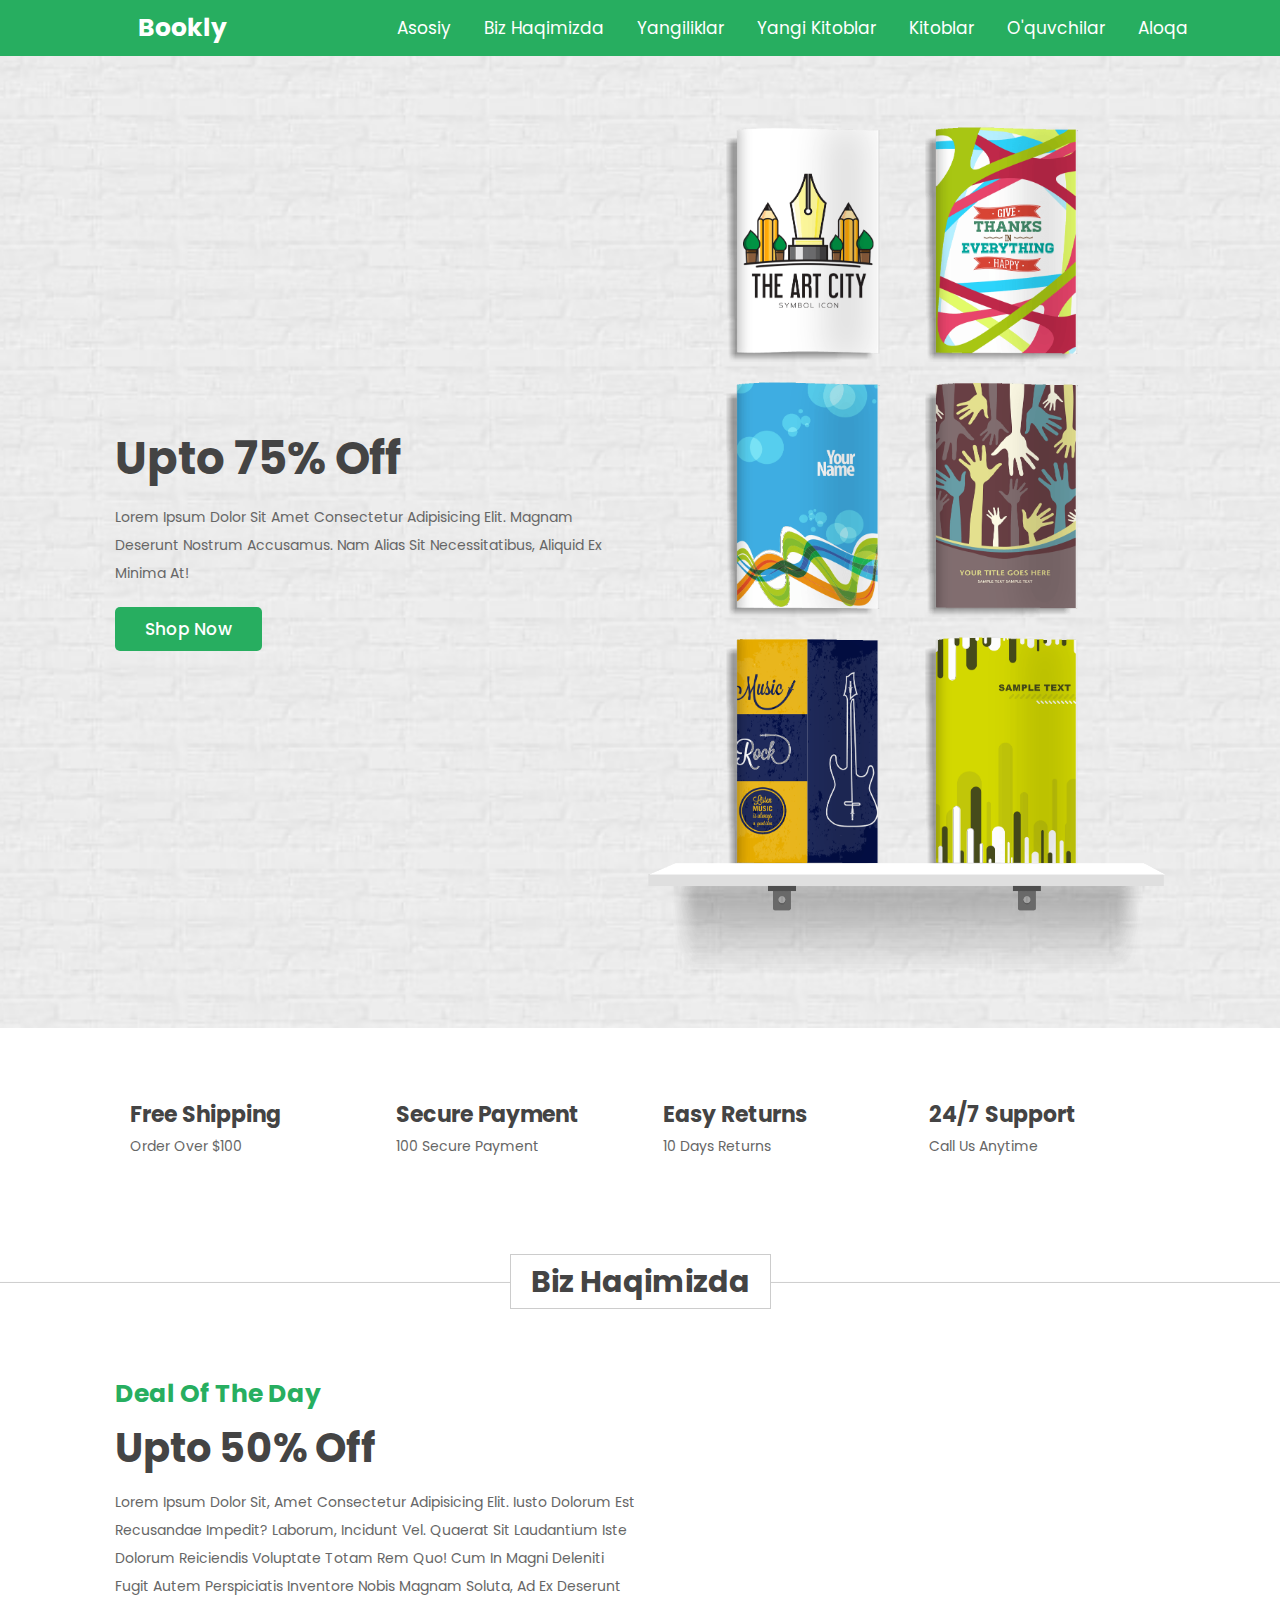
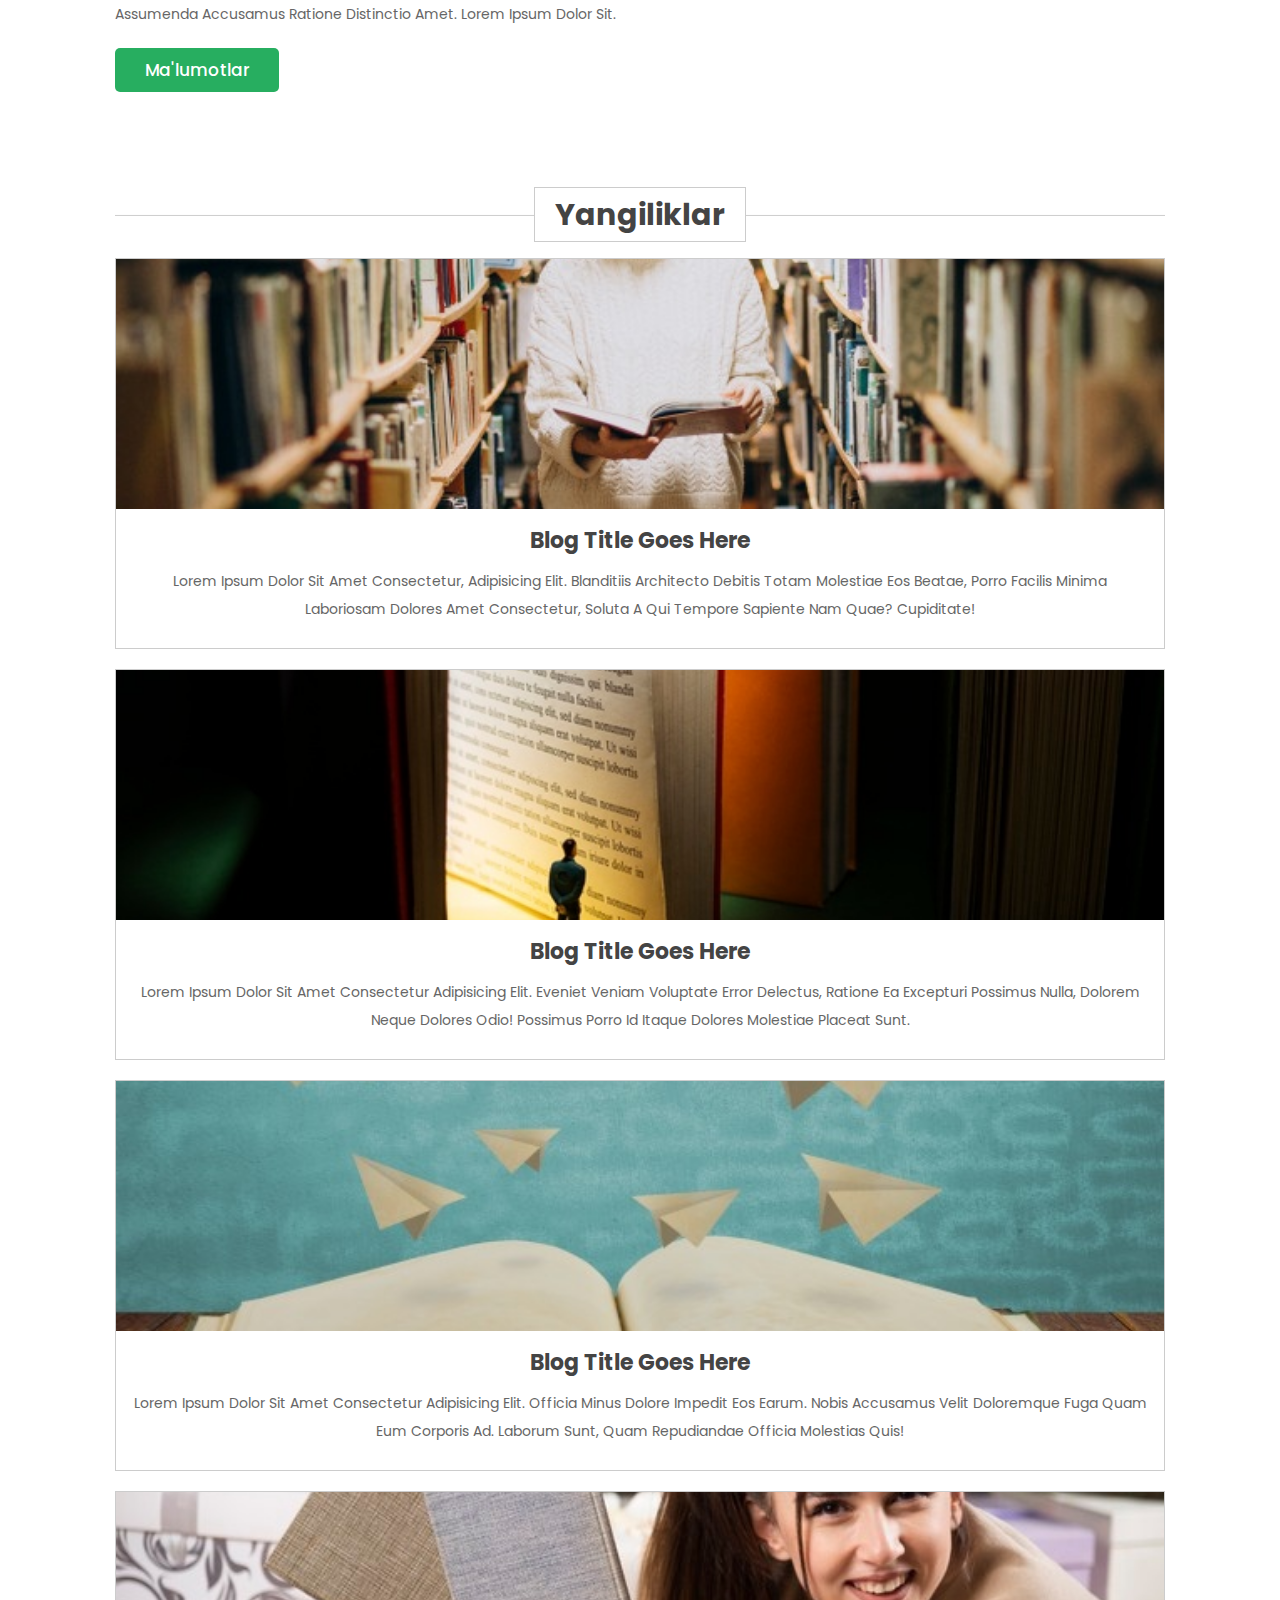
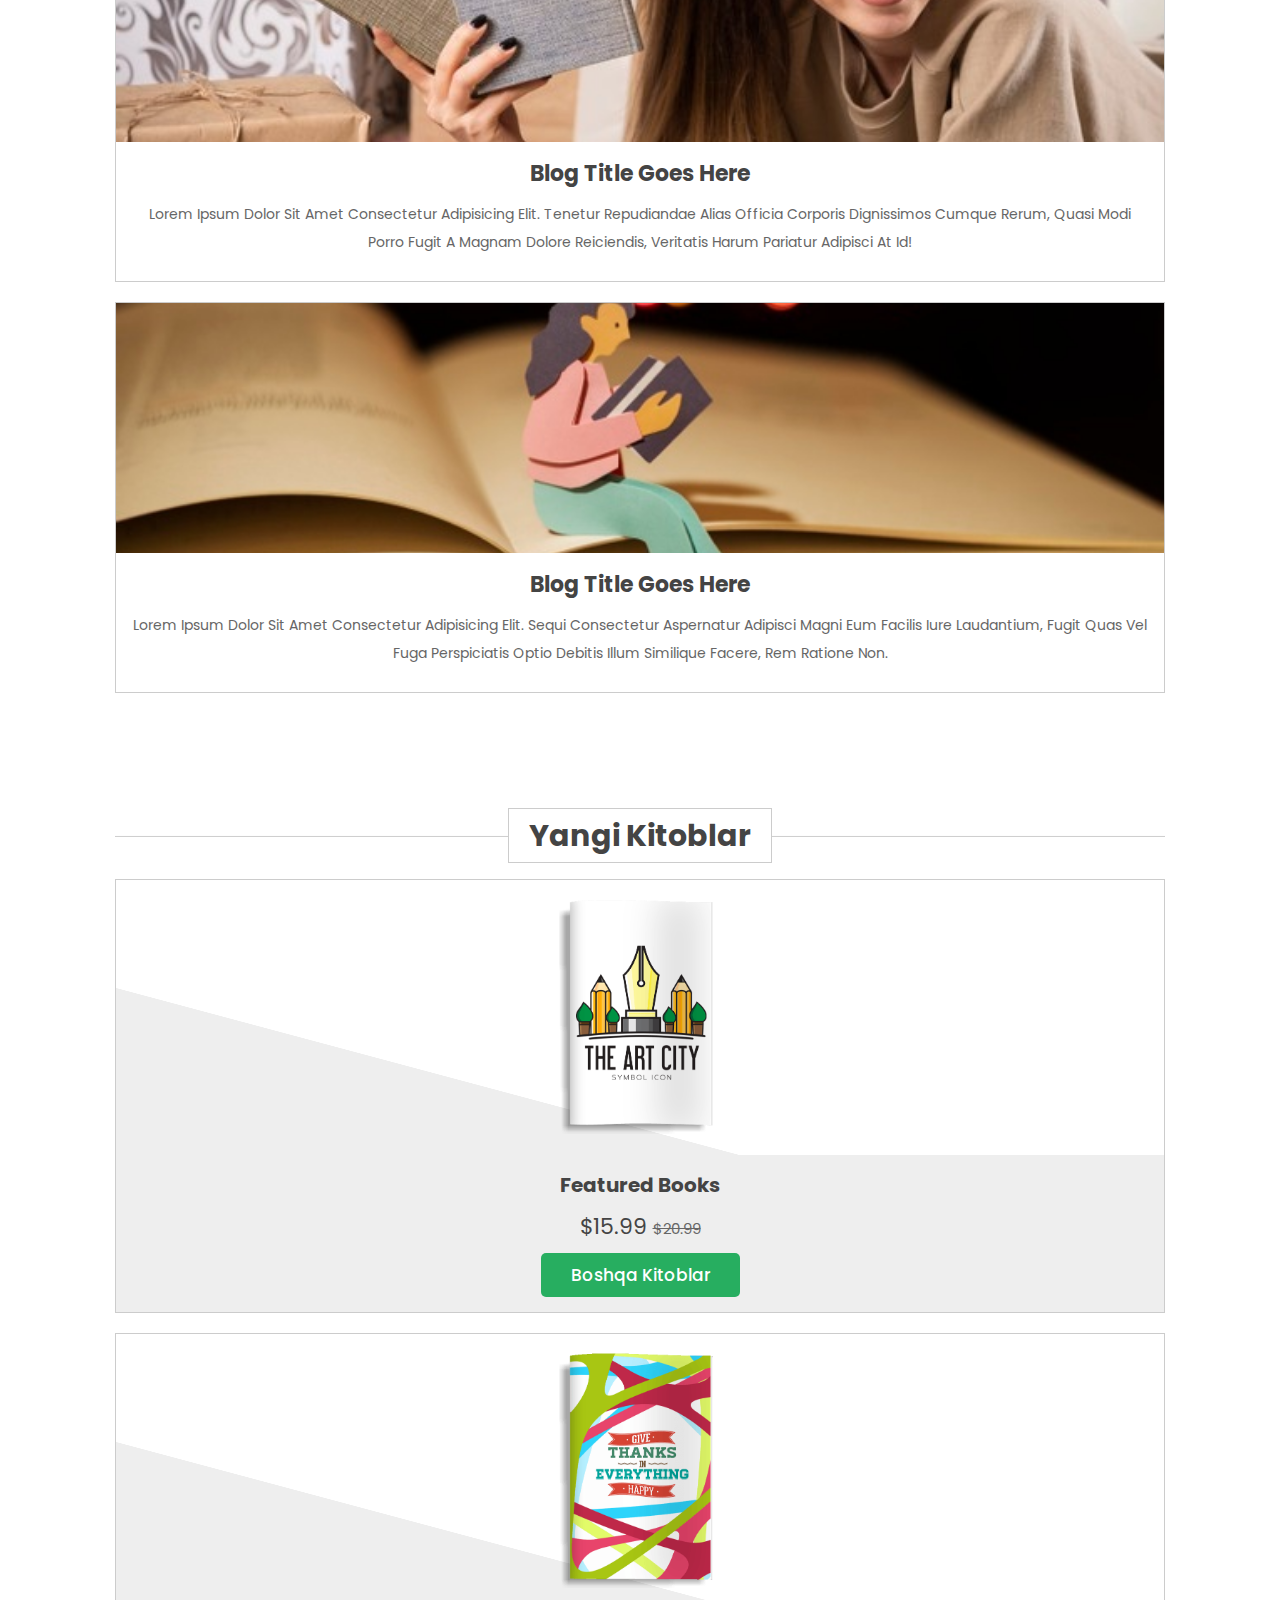
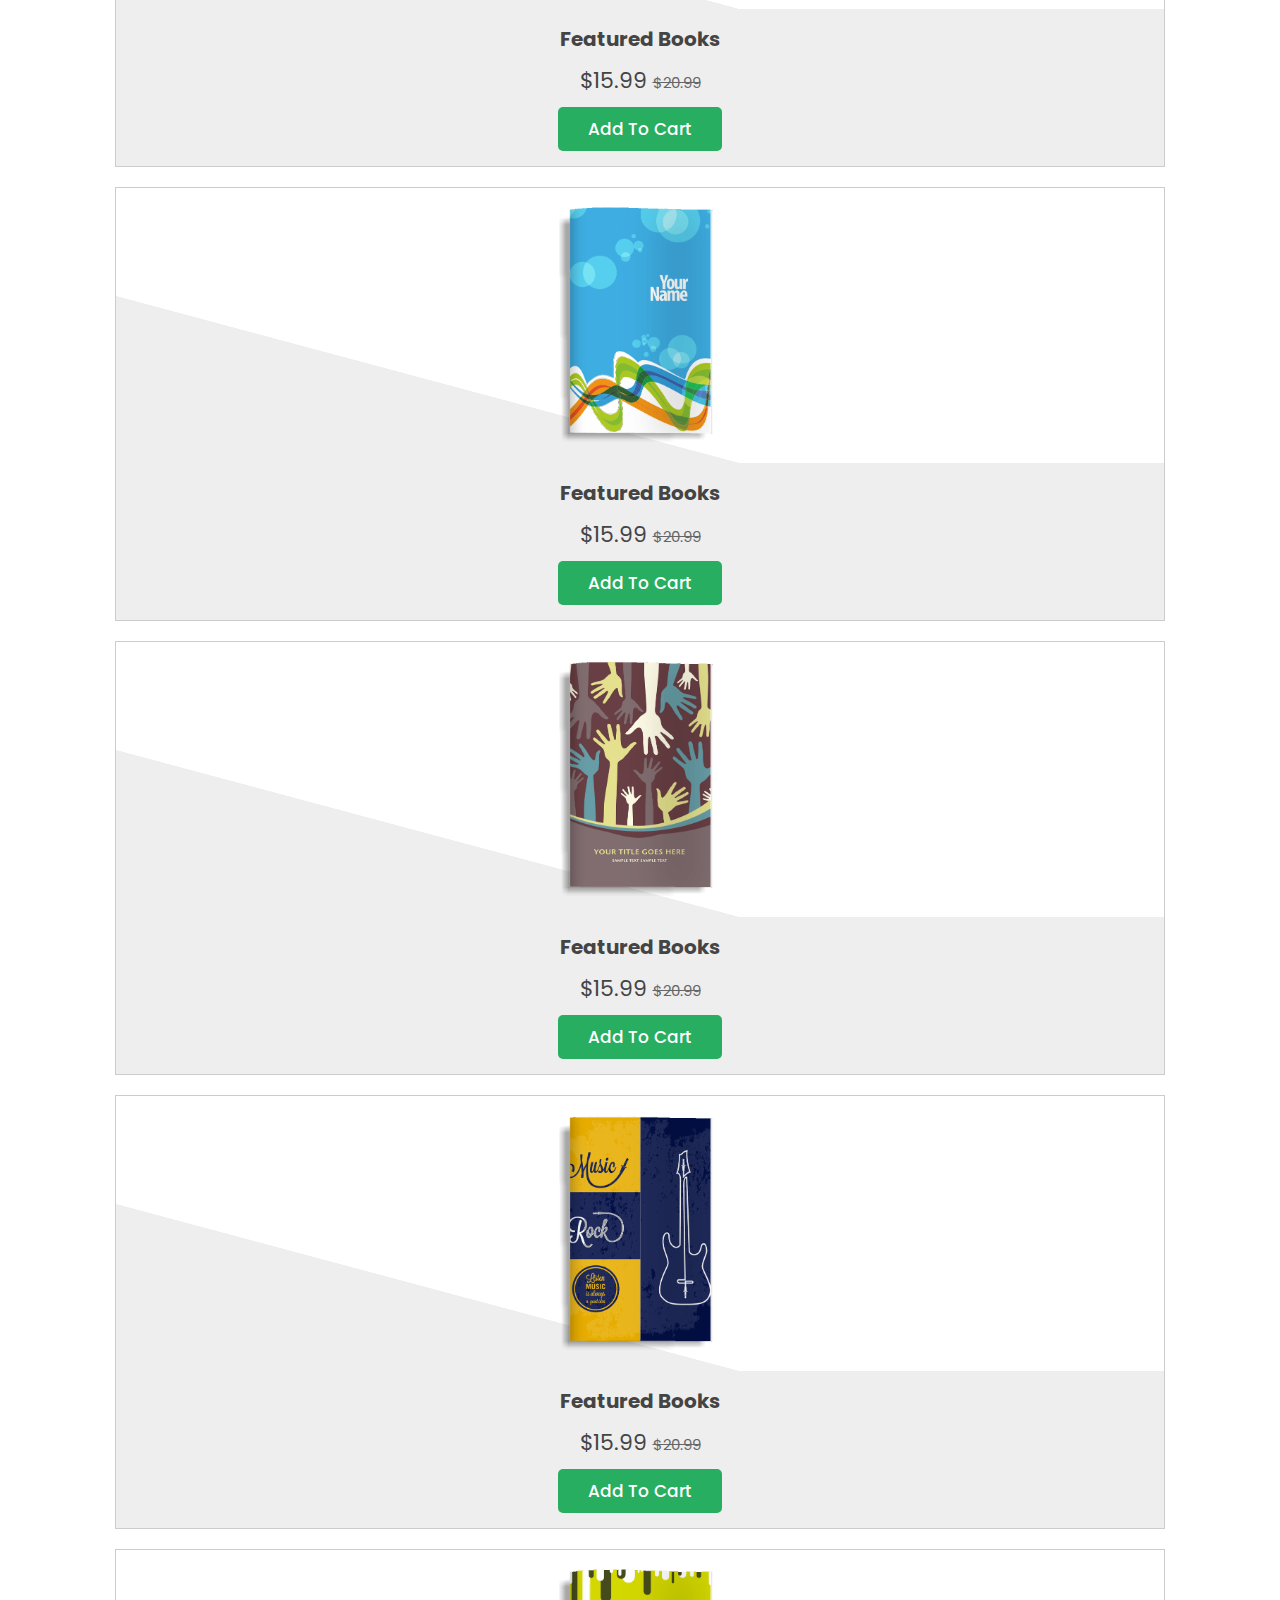
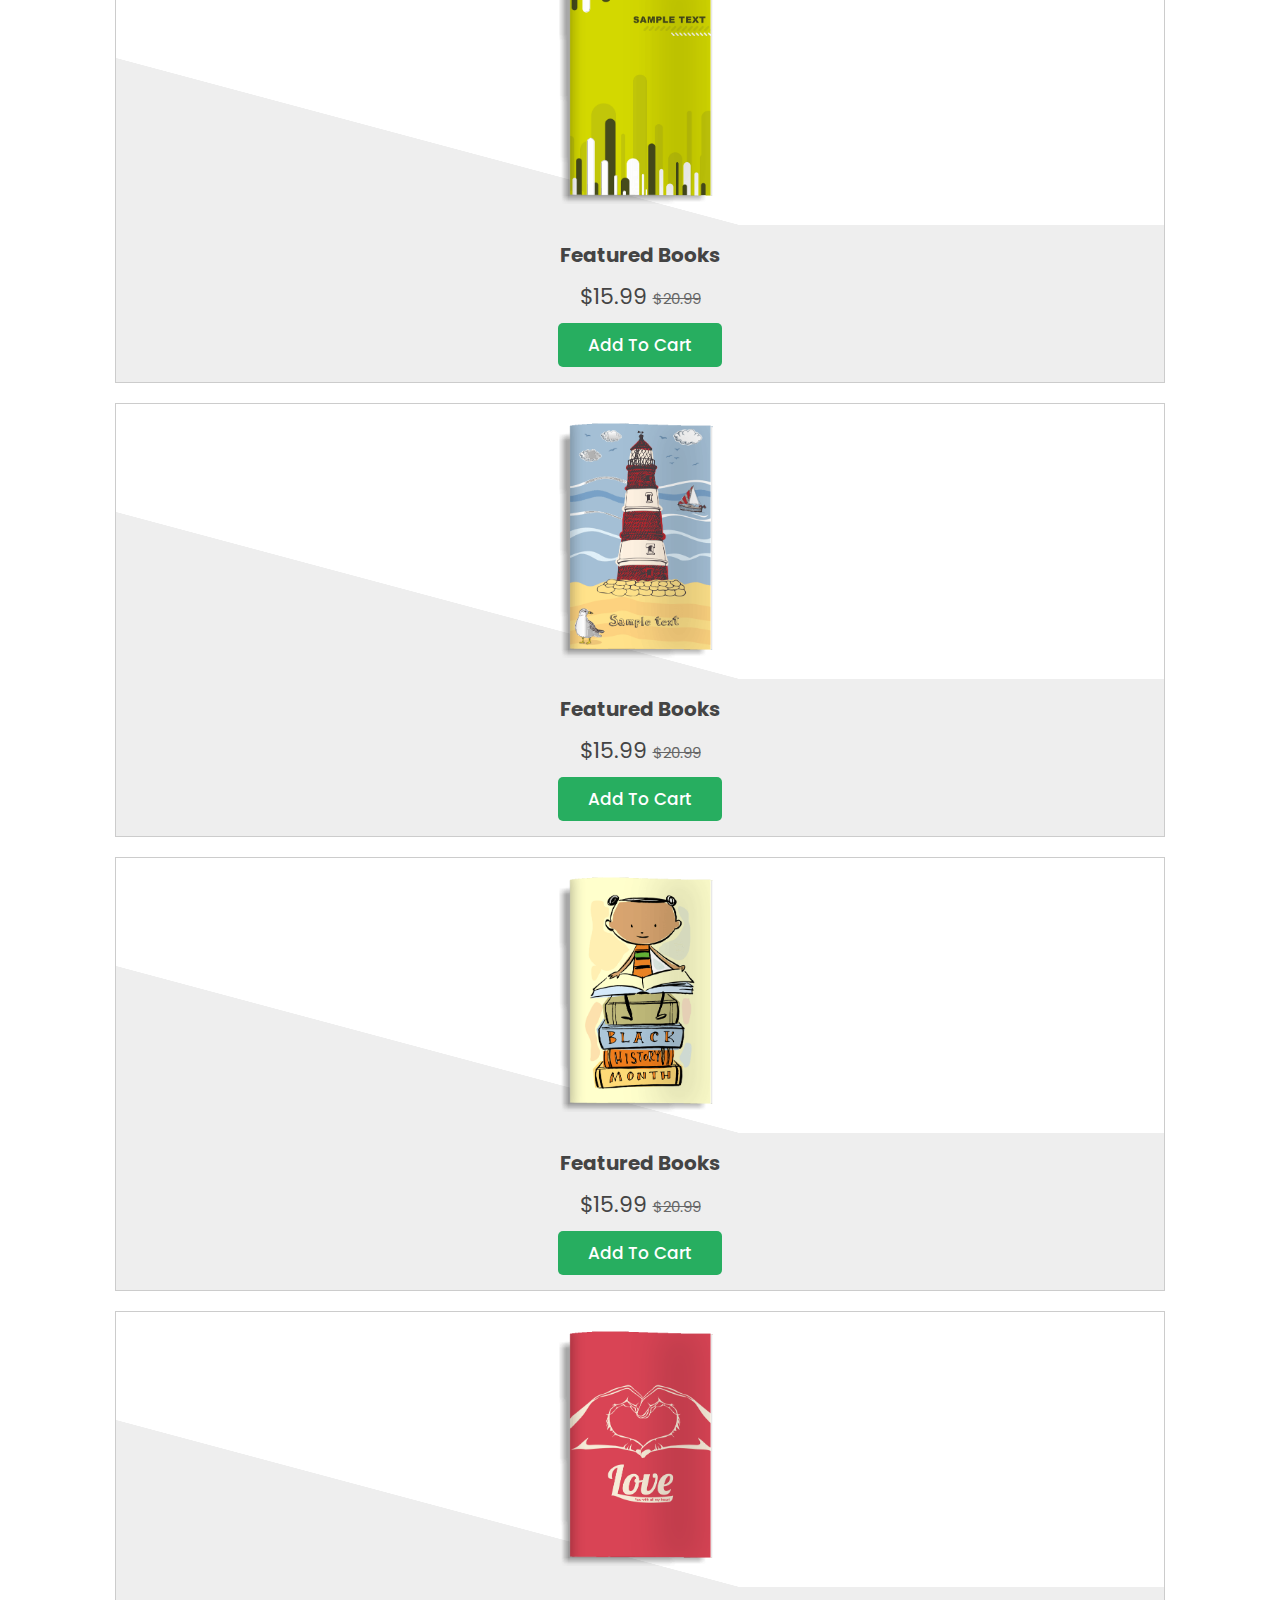
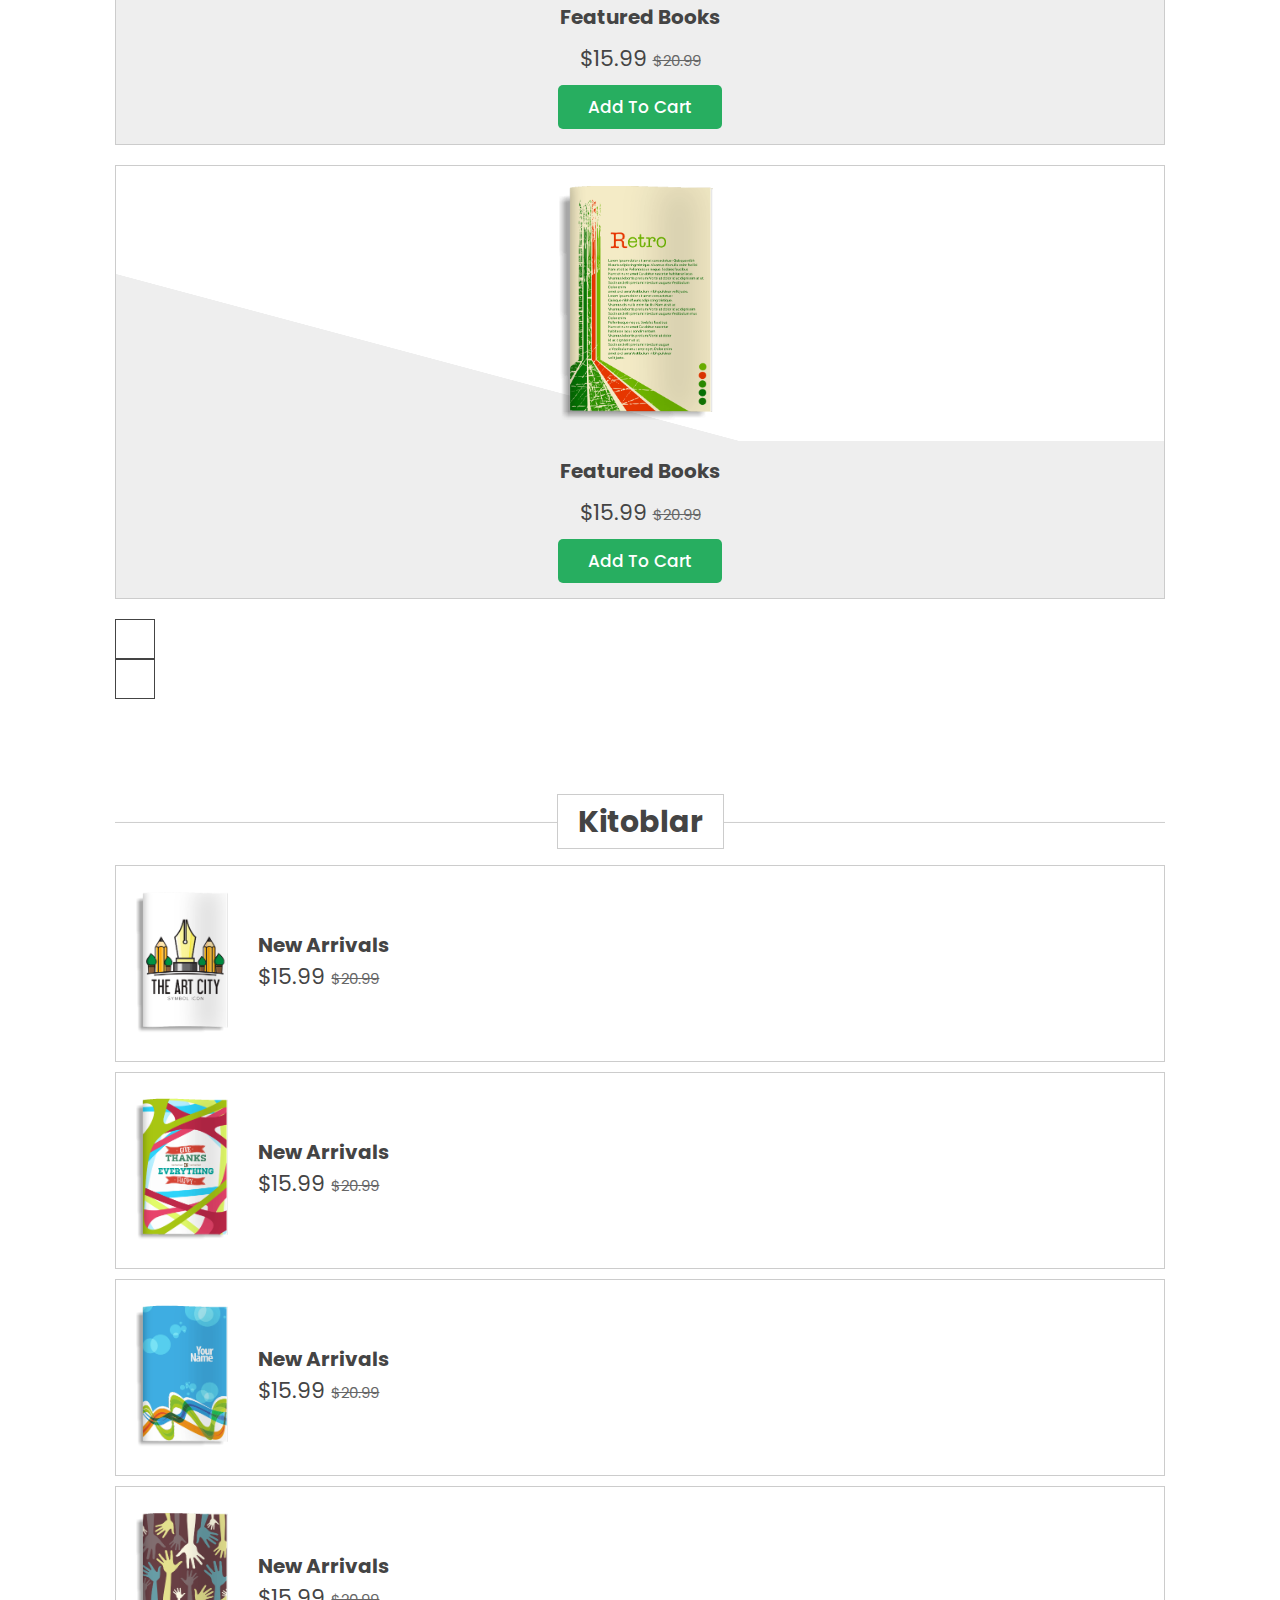
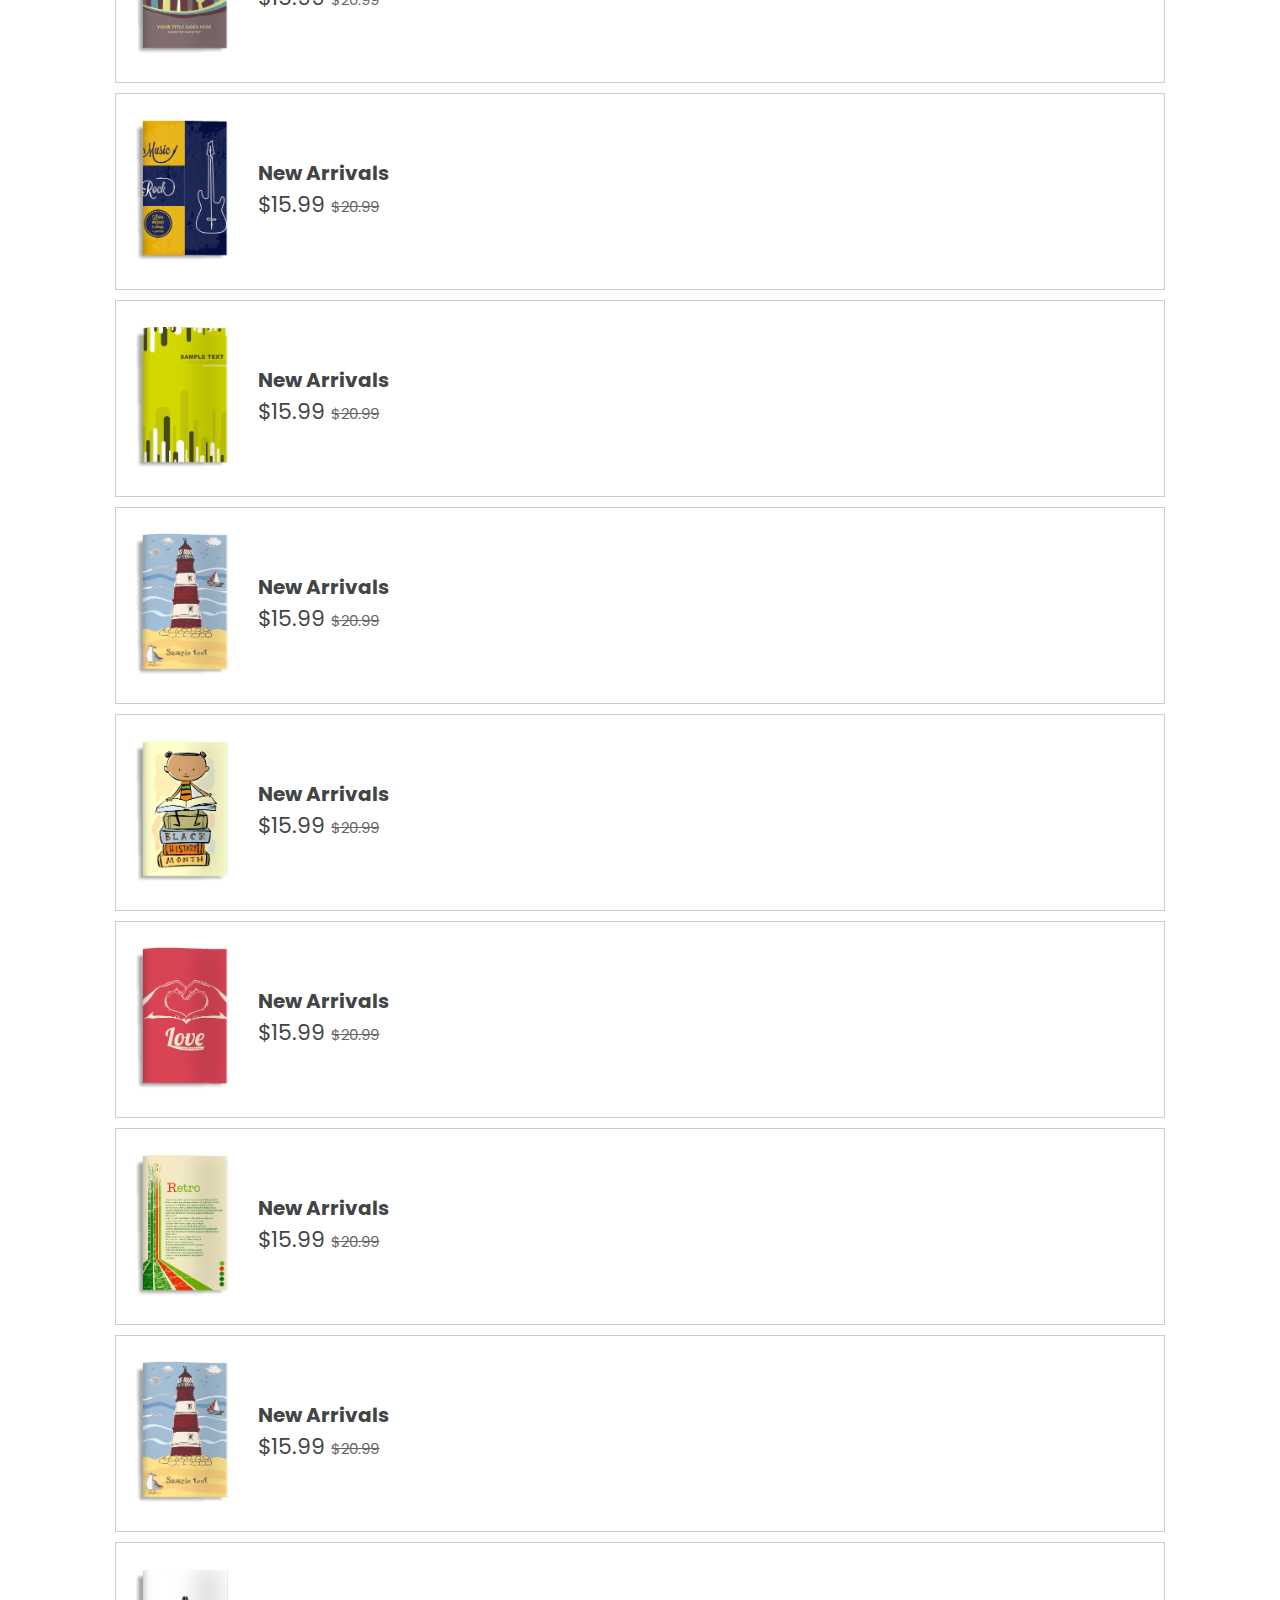
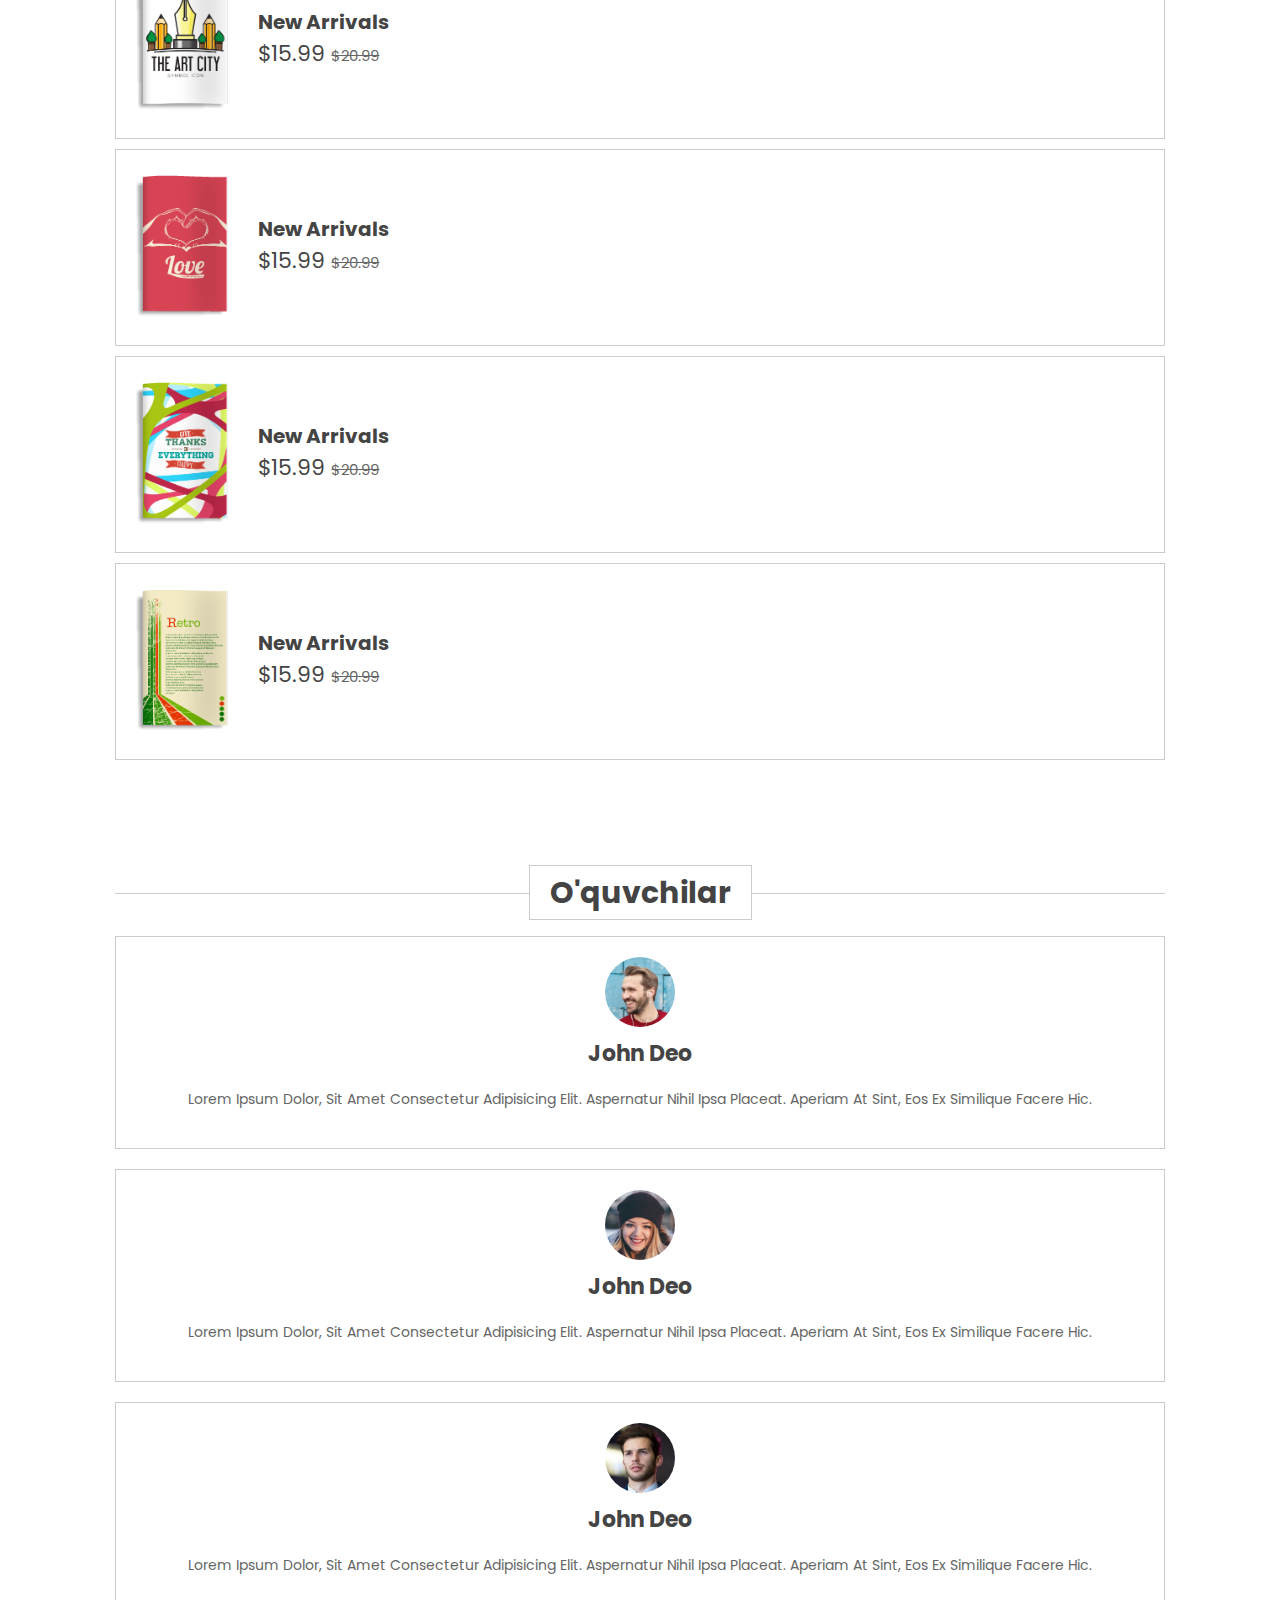
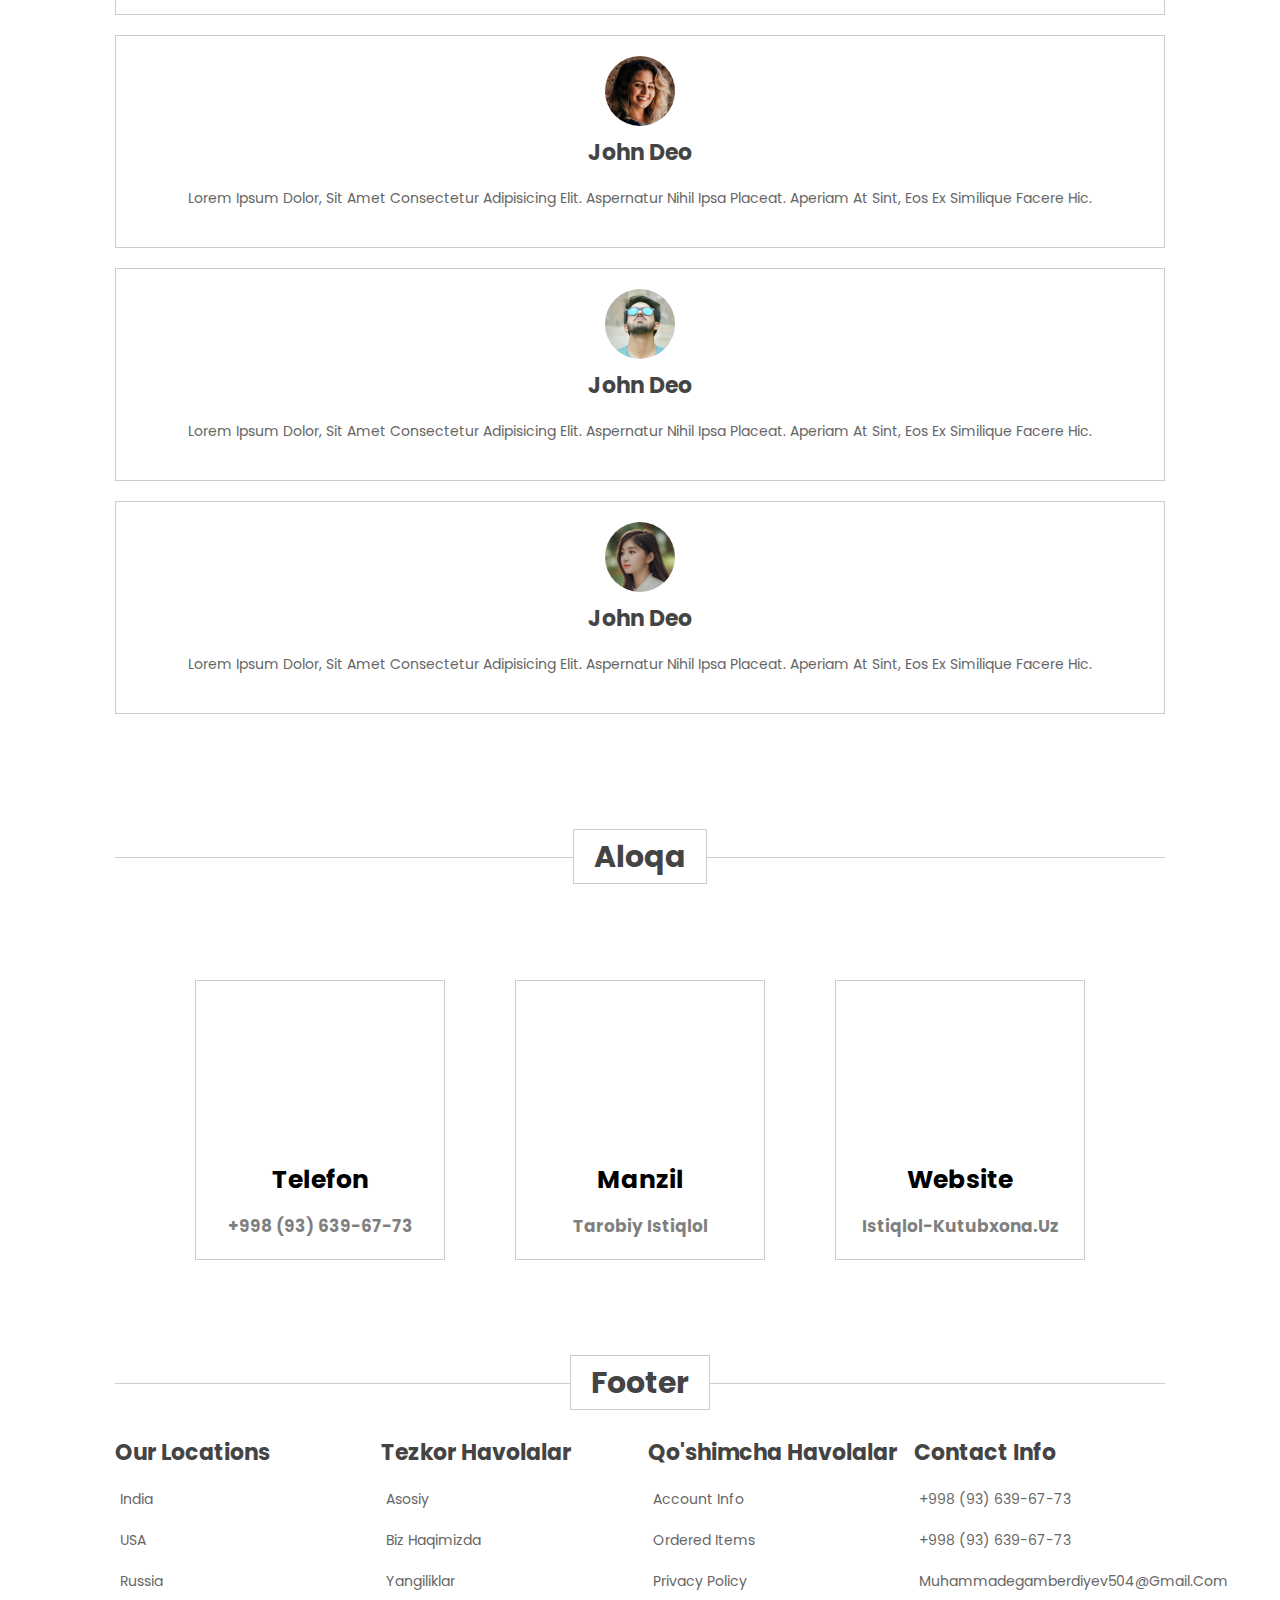
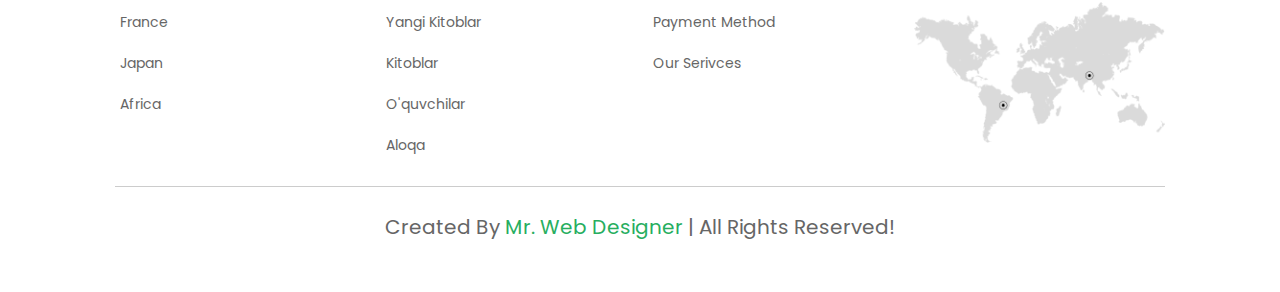
==== index.html @ 013dcefc "demo" ====
<!DOCTYPE html>
<html lang="en">
<head>
    <meta charset="UTF-8">
    <meta http-equiv="X-UA-Compatible" content="IE=edge">
    <meta name="viewport" content="width=device-width, initial-scale=1.0">
    <title>Kutubxona</title>
    <link rel="stylesheet" href="https://unpkg.com/swiper@7/swiper-bundle.min.css" />
    <link rel="icon" type="image/x-icon" href="./image/image-removebg-preview (9).png">
    <!-- font awesome cdn link  -->
    <link rel="stylesheet" href="https://cdnjs.cloudflare.com/ajax/libs/font-awesome/6.2.0/css/all.min.css" integrity="sha512-xh6O/CkQoPOWDdYTDqeRdPCVd1SpvCA9XXcUnZS2FmJNp1coAFzvtCN9BmamE+4aHK8yyUHUSCcJHgXloTyT2A==" crossorigin="anonymous" referrerpolicy="no-referrer" />
    <!-- custom css file link  -->
    <link rel="stylesheet" href="./css/style.css">
</head>
<body>
    
<!-- header section starts  -->

<header class="header">

    <div class="header-2">
        <a href="#" class="logo"><img src="./image/image-removebg-preview (6).png" alt=""> bookly </a>
        <nav class="navbar">
            <a href="#home">asosiy</a>
            <a href="#about">Biz haqimizda</a>
            <a href="#blogs">Yangiliklar</a>
            <a href="#featured">yangi kitoblar</a>
            <a href="#arrivals">kitoblar</a>
            <a href="#reviews">o'quvchilar</a>
            <a href="#aloqa">Aloqa</a>
        </nav>
    </div>

</header>

<!-- header section ends -->

<!-- top navbar -->

<div class="top-navbar">
    <a href="#" class="logo"><img src="./image/image-removebg-preview (6).png" alt=""> bookly </a>
</div>

<!-- bottom navbar  -->

<nav class="bottom-navbar">
    <a href="#home" class="fas fa-home"></a>
    <a href="#about" class="fas fa-building"></a>
    <a href="#blogs" class="fas fa-bell"></a>
    <a href="#featured" class="fas fa-book"></a>
    <a href="#arrivals" class="fas fa-tags"></a>
    <a href="#reviews" class="fas fa-user"></a>
    <a href="#aloqa" class="fas fa-address-book"></a>
</nav>

<!-- asosiy section starts  -->

<section class="home" id="home">

    <div class="row">

        <div class="content">
            <h3>upto 75% off</h3>
            <p>Lorem ipsum dolor sit amet consectetur adipisicing elit. Magnam deserunt nostrum accusamus. Nam alias sit necessitatibus, aliquid ex minima at!</p>
            <a href="#" class="btn">shop now</a>
        </div>

        <div class="swiper books-slider">
            <div class="swiper-wrapper">
                <a href="#" class="swiper-slide"><img src="image/book-1.png" alt=""></a>
                <a href="#" class="swiper-slide"><img src="image/book-2.png" alt=""></a>
                <a href="#" class="swiper-slide"><img src="image/book-3.png" alt=""></a>
                <a href="#" class="swiper-slide"><img src="image/book-4.png" alt=""></a>
                <a href="#" class="swiper-slide"><img src="image/book-5.png" alt=""></a>
                <a href="#" class="swiper-slide"><img src="image/book-6.png" alt=""></a>
            </div>
            <img src="image/stand.png" class="stand" alt="">
        </div>

    </div>

</section>

<!-- asosiy section ense  -->

<!-- icons section starts  -->

<section class="icons-container">

    <div class="icons">
        <i class="fas fa-shipping-fast"></i>
        <div class="content">
            <h3>free shipping</h3>
            <p>order over $100</p>
        </div>
    </div>
    <div class="icons">
        <i class="fas fa-lock"></i>
        <div class="content">
            <h3>secure payment</h3>
            <p>100 secure payment</p>
        </div>
    </div>
    <div class="icons">
        <i class="fas fa-redo-alt"></i>
        <div class="content">
            <h3>easy returns</h3>
            <p>10 days returns</p>
        </div>
    </div>
    <div class="icons">
        <i class="fas fa-headset"></i>
        <div class="content">
            <h3>24/7 support</h3>
            <p>call us anytime</p>
        </div>
    </div>

</section>

<!-- icons section ends -->

<!-- biz haqimizda section starts -->

<div class="container-deal" id="about"><br><br>

    <h1 class="heading"> <span>Biz haqimizda</span> </h1>

    <section class="deal">

        <div class="deal-content-and-images">

            <div class="content">
                <h3>deal of the day</h3>
                <h1>upto 50% off</h1>
                <p>Lorem ipsum dolor sit, amet consectetur adipisicing elit. Iusto dolorum est recusandae impedit? Laborum, incidunt vel. Quaerat sit laudantium iste dolorum reiciendis voluptate totam rem quo! Cum in magni deleniti fugit autem perspiciatis inventore nobis magnam soluta, ad ex deserunt assumenda accusamus ratione distinctio amet. Lorem ipsum dolor sit.</p>
                <a href="/about.html" class="btn" target="_blank">Ma'lumotlar</a>
            </div>
            <div class="image">
                <img src="./image/deal-img-removebg-preview.png" alt="">
            </div>

        </div>

    </section>

</div>

<!-- biz haqimizda section ends -->

<!-- yangiliklar section starts  -->

<section class="blogs" id="blogs">

    <h1 class="heading"> <span>Yangiliklar</span> </h1>

    <div class="swiper blogs-slider">

        <div class="swiper-wrapper">

            <div class="swiper-slide box">
                <div class="image">
                    <img src="image/blog-1.jpg" alt="">
                </div>
                <div class="content">
                    <h3>blog title goes here</h3>
                    <p>Lorem ipsum dolor sit amet consectetur, adipisicing elit. Blanditiis architecto debitis totam molestiae eos beatae, porro facilis minima laboriosam dolores amet consectetur, soluta a qui tempore sapiente nam quae? Cupiditate!</p>
                </div>
            </div>

            <div class="swiper-slide box">
                <div class="image">
                    <img src="image/blog-2.jpg" alt="">
                </div>
                <div class="content">
                    <h3>blog title goes here</h3>
                    <p>Lorem ipsum dolor sit amet consectetur adipisicing elit. Eveniet veniam voluptate error delectus, ratione ea excepturi possimus nulla, dolorem neque dolores odio! Possimus porro id itaque dolores molestiae placeat sunt.</p>
                </div>
            </div>

            <div class="swiper-slide box">
                <div class="image">
                    <img src="image/blog-3.jpg" alt="">
                </div>
                <div class="content">
                    <h3>blog title goes here</h3>
                    <p>Lorem ipsum dolor sit amet consectetur adipisicing elit. Officia minus dolore impedit eos earum. Nobis accusamus velit doloremque fuga quam eum corporis ad. Laborum sunt, quam repudiandae officia molestias quis!</p>
                </div>
            </div>

            <div class="swiper-slide box">
                <div class="image">
                    <img src="image/blog-4.jpg" alt="">
                </div>
                <div class="content">
                    <h3>blog title goes here</h3>
                    <p>Lorem ipsum dolor sit amet consectetur adipisicing elit. Tenetur repudiandae alias officia corporis dignissimos cumque rerum, quasi modi porro fugit a magnam dolore reiciendis, veritatis harum pariatur adipisci at id!</p>
                </div>
            </div>

            <div class="swiper-slide box">
                <div class="image">
                    <img src="image/blog-5.jpg" alt="">
                </div>
                <div class="content">
                    <h3>blog title goes here</h3>
                    <p>Lorem ipsum dolor sit amet consectetur adipisicing elit. Sequi consectetur aspernatur adipisci magni eum facilis iure laudantium, fugit quas vel fuga perspiciatis optio debitis illum similique facere, rem ratione non.</p>
                </div>
            </div>

        </div>

    </div>

</section>

<!-- yangiliklar section ends -->


<!-- kitoblar section starts  -->

<section class="featured" id="featured">

    <h1 class="heading"> <span>Yangi kitoblar</span> </h1>

    <div class="swiper featured-slider">

        <div class="swiper-wrapper">

            <div class="swiper-slide box">
                <div class="icons">
                    <a href="#" class="fas fa-search"></a>
                    <a href="#" class="fas fa-heart"></a>
                    <a href="#" class="fas fa-eye"></a>
                </div>
                <div class="image">
                    <img src="image/book-1.png" alt="">
                </div>
                <div class="content">
                    <h3>featured books</h3>
                    <div class="price">$15.99 <span>$20.99</span></div>
                    <a href="#" class="btn">Boshqa kitoblar</a>
                </div>
            </div>

            <div class="swiper-slide box">
                <div class="icons">
                    <a href="#" class="fas fa-search"></a>
                    <a href="#" class="fas fa-heart"></a>
                    <a href="#" class="fas fa-eye"></a>
                </div>
                <div class="image">
                    <img src="image/book-2.png" alt="">
                </div>
                <div class="content">
                    <h3>featured books</h3>
                    <div class="price">$15.99 <span>$20.99</span></div>
                    <a href="#" class="btn">add to cart</a>
                </div>
            </div>

            <div class="swiper-slide box">
                <div class="icons">
                    <a href="#" class="fas fa-search"></a>
                    <a href="#" class="fas fa-heart"></a>
                    <a href="#" class="fas fa-eye"></a>
                </div>
                <div class="image">
                    <img src="image/book-3.png" alt="">
                </div>
                <div class="content">
                    <h3>featured books</h3>
                    <div class="price">$15.99 <span>$20.99</span></div>
                    <a href="#" class="btn">add to cart</a>
                </div>
            </div>

            <div class="swiper-slide box">
                <div class="icons">
                    <a href="#" class="fas fa-search"></a>
                    <a href="#" class="fas fa-heart"></a>
                    <a href="#" class="fas fa-eye"></a>
                </div>
                <div class="image">
                    <img src="image/book-4.png" alt="">
                </div>
                <div class="content">
                    <h3>featured books</h3>
                    <div class="price">$15.99 <span>$20.99</span></div>
                    <a href="#" class="btn">add to cart</a>
                </div>
            </div>

            <div class="swiper-slide box">
                <div class="icons">
                    <a href="#" class="fas fa-search"></a>
                    <a href="#" class="fas fa-heart"></a>
                    <a href="#" class="fas fa-eye"></a>
                </div>
                <div class="image">
                    <img src="image/book-5.png" alt="">
                </div>
                <div class="content">
                    <h3>featured books</h3>
                    <div class="price">$15.99 <span>$20.99</span></div>
                    <a href="#" class="btn">add to cart</a>
                </div>
            </div>

            <div class="swiper-slide box">
                <div class="icons">
                    <a href="#" class="fas fa-search"></a>
                    <a href="#" class="fas fa-heart"></a>
                    <a href="#" class="fas fa-eye"></a>
                </div>
                <div class="image">
                    <img src="image/book-6.png" alt="">
                </div>
                <div class="content">
                    <h3>featured books</h3>
                    <div class="price">$15.99 <span>$20.99</span></div>
                    <a href="#" class="btn">add to cart</a>
                </div>
            </div>

            <div class="swiper-slide box">
                <div class="icons">
                    <a href="#" class="fas fa-search"></a>
                    <a href="#" class="fas fa-heart"></a>
                    <a href="#" class="fas fa-eye"></a>
                </div>
                <div class="image">
                    <img src="image/book-7.png" alt="">
                </div>
                <div class="content">
                    <h3>featured books</h3>
                    <div class="price">$15.99 <span>$20.99</span></div>
                    <a href="#" class="btn">add to cart</a>
                </div>
            </div>

            <div class="swiper-slide box">
                <div class="icons">
                    <a href="#" class="fas fa-search"></a>
                    <a href="#" class="fas fa-heart"></a>
                    <a href="#" class="fas fa-eye"></a>
                </div>
                <div class="image">
                    <img src="image/book-8.png" alt="">
                </div>
                <div class="content">
                    <h3>featured books</h3>
                    <div class="price">$15.99 <span>$20.99</span></div>
                    <a href="#" class="btn">add to cart</a>
                </div>
            </div>

            <div class="swiper-slide box">
                <div class="icons">
                    <a href="#" class="fas fa-search"></a>
                    <a href="#" class="fas fa-heart"></a>
                    <a href="#" class="fas fa-eye"></a>
                </div>
                <div class="image">
                    <img src="image/book-9.png" alt="">
                </div>
                <div class="content">
                    <h3>featured books</h3>
                    <div class="price">$15.99 <span>$20.99</span></div>
                    <a href="#" class="btn">add to cart</a>
                </div>
            </div>

            <div class="swiper-slide box">
                <div class="icons">
                    <a href="#" class="fas fa-search"></a>
                    <a href="#" class="fas fa-heart"></a>
                    <a href="#" class="fas fa-eye"></a>
                </div>
                <div class="image">
                    <img src="image/book-10.png" alt="">
                </div>
                <div class="content">
                    <h3>featured books</h3>
                    <div class="price">$15.99 <span>$20.99</span></div>
                    <a href="#" class="btn">add to cart</a>
                </div>
            </div>

        </div>

        <div class="swiper-button-next"></div>
        <div class="swiper-button-prev"></div>

    </div>

</section>

<!-- kitoblar section ends -->

<!-- yangi kitoblar section starts  -->

<section class="arrivals" id="arrivals">

    <h1 class="heading"> <span>Kitoblar</span> </h1>

    <div class="swiper arrivals-slider">

        <div class="swiper-wrapper">

            <a href="#" class="swiper-slide box">
                <div class="image">
                    <img src="image/book-1.png" alt="">
                </div>
                <div class="content">
                    <h3>new arrivals</h3>
                    <div class="price">$15.99 <span>$20.99</span></div>
                    <div class="stars">
                        <i class="fas fa-star"></i>
                        <i class="fas fa-star"></i>
                        <i class="fas fa-star"></i>
                        <i class="fas fa-star"></i>
                        <i class="fas fa-star-half-alt"></i>
                    </div>
                </div>
            </a>

            <a href="#" class="swiper-slide box">
                <div class="image">
                    <img src="image/book-2.png" alt="">
                </div>
                <div class="content">
                    <h3>new arrivals</h3>
                    <div class="price">$15.99 <span>$20.99</span></div>
                    <div class="stars">
                        <i class="fas fa-star"></i>
                        <i class="fas fa-star"></i>
                        <i class="fas fa-star"></i>
                        <i class="fas fa-star"></i>
                        <i class="fas fa-star-half-alt"></i>
                    </div>
                </div>
            </a>

            <a href="#" class="swiper-slide box">
                <div class="image">
                    <img src="image/book-3.png" alt="">
                </div>
                <div class="content">
                    <h3>new arrivals</h3>
                    <div class="price">$15.99 <span>$20.99</span></div>
                    <div class="stars">
                        <i class="fas fa-star"></i>
                        <i class="fas fa-star"></i>
                        <i class="fas fa-star"></i>
                        <i class="fas fa-star"></i>
                        <i class="fas fa-star-half-alt"></i>
                    </div>
                </div>
            </a>

            <a href="#" class="swiper-slide box">
                <div class="image">
                    <img src="image/book-4.png" alt="">
                </div>
                <div class="content">
                    <h3>new arrivals</h3>
                    <div class="price">$15.99 <span>$20.99</span></div>
                    <div class="stars">
                        <i class="fas fa-star"></i>
                        <i class="fas fa-star"></i>
                        <i class="fas fa-star"></i>
                        <i class="fas fa-star"></i>
                        <i class="fas fa-star-half-alt"></i>
                    </div>
                </div>
            </a>

            <a href="#" class="swiper-slide box">
                <div class="image">
                    <img src="image/book-5.png" alt="">
                </div>
                <div class="content">
                    <h3>new arrivals</h3>
                    <div class="price">$15.99 <span>$20.99</span></div>
                    <div class="stars">
                        <i class="fas fa-star"></i>
                        <i class="fas fa-star"></i>
                        <i class="fas fa-star"></i>
                        <i class="fas fa-star"></i>
                        <i class="fas fa-star-half-alt"></i>
                    </div>
                </div>
            </a>

        </div>

    </div>

    <div class="swiper arrivals-slider">

        <div class="swiper-wrapper">

            <a href="#" class="swiper-slide box">
                <div class="image">
                    <img src="image/book-6.png" alt="">
                </div>
                <div class="content">
                    <h3>new arrivals</h3>
                    <div class="price">$15.99 <span>$20.99</span></div>
                    <div class="stars">
                        <i class="fas fa-star"></i>
                        <i class="fas fa-star"></i>
                        <i class="fas fa-star"></i>
                        <i class="fas fa-star"></i>
                        <i class="fas fa-star-half-alt"></i>
                    </div>
                </div>
            </a>

            <a href="#" class="swiper-slide box">
                <div class="image">
                    <img src="image/book-7.png" alt="">
                </div>
                <div class="content">
                    <h3>new arrivals</h3>
                    <div class="price">$15.99 <span>$20.99</span></div>
                    <div class="stars">
                        <i class="fas fa-star"></i>
                        <i class="fas fa-star"></i>
                        <i class="fas fa-star"></i>
                        <i class="fas fa-star"></i>
                        <i class="fas fa-star-half-alt"></i>
                    </div>
                </div>
            </a>

            <a href="#" class="swiper-slide box">
                <div class="image">
                    <img src="image/book-8.png" alt="">
                </div>
                <div class="content">
                    <h3>new arrivals</h3>
                    <div class="price">$15.99 <span>$20.99</span></div>
                    <div class="stars">
                        <i class="fas fa-star"></i>
                        <i class="fas fa-star"></i>
                        <i class="fas fa-star"></i>
                        <i class="fas fa-star"></i>
                        <i class="fas fa-star-half-alt"></i>
                    </div>
                </div>
            </a>

            <a href="#" class="swiper-slide box">
                <div class="image">
                    <img src="image/book-9.png" alt="">
                </div>
                <div class="content">
                    <h3>new arrivals</h3>
                    <div class="price">$15.99 <span>$20.99</span></div>
                    <div class="stars">
                        <i class="fas fa-star"></i>
                        <i class="fas fa-star"></i>
                        <i class="fas fa-star"></i>
                        <i class="fas fa-star"></i>
                        <i class="fas fa-star-half-alt"></i>
                    </div>
                </div>
            </a>

            <a href="#" class="swiper-slide box">
                <div class="image">
                    <img src="image/book-10.png" alt="">
                </div>
                <div class="content">
                    <h3>new arrivals</h3>
                    <div class="price">$15.99 <span>$20.99</span></div>
                    <div class="stars">
                        <i class="fas fa-star"></i>
                        <i class="fas fa-star"></i>
                        <i class="fas fa-star"></i>
                        <i class="fas fa-star"></i>
                        <i class="fas fa-star-half-alt"></i>
                    </div>
                </div>
            </a>

        </div>

    </div>

    <div class="swiper arrivals-slider">

        <div class="swiper-wrapper">

            <a href="#" class="swiper-slide box">
                <div class="image">
                    <img src="image/book-7.png" alt="">
                </div>
                <div class="content">
                    <h3>new arrivals</h3>
                    <div class="price">$15.99 <span>$20.99</span></div>
                    <div class="stars">
                        <i class="fas fa-star"></i>
                        <i class="fas fa-star"></i>
                        <i class="fas fa-star"></i>
                        <i class="fas fa-star"></i>
                        <i class="fas fa-star-half-alt"></i>
                    </div>
                </div>
            </a>

            <a href="#" class="swiper-slide box">
                <div class="image">
                    <img src="image/book-1.png" alt="">
                </div>
                <div class="content">
                    <h3>new arrivals</h3>
                    <div class="price">$15.99 <span>$20.99</span></div>
                    <div class="stars">
                        <i class="fas fa-star"></i>
                        <i class="fas fa-star"></i>
                        <i class="fas fa-star"></i>
                        <i class="fas fa-star"></i>
                        <i class="fas fa-star-half-alt"></i>
                    </div>
                </div>
            </a>

            <a href="#" class="swiper-slide box">
                <div class="image">
                    <img src="image/book-9.png" alt="">
                </div>
                <div class="content">
                    <h3>new arrivals</h3>
                    <div class="price">$15.99 <span>$20.99</span></div>
                    <div class="stars">
                        <i class="fas fa-star"></i>
                        <i class="fas fa-star"></i>
                        <i class="fas fa-star"></i>
                        <i class="fas fa-star"></i>
                        <i class="fas fa-star-half-alt"></i>
                    </div>
                </div>
            </a>

            <a href="#" class="swiper-slide box">
                <div class="image">
                    <img src="image/book-2.png" alt="">
                </div>
                <div class="content">
                    <h3>new arrivals</h3>
                    <div class="price">$15.99 <span>$20.99</span></div>
                    <div class="stars">
                        <i class="fas fa-star"></i>
                        <i class="fas fa-star"></i>
                        <i class="fas fa-star"></i>
                        <i class="fas fa-star"></i>
                        <i class="fas fa-star-half-alt"></i>
                    </div>
                </div>
            </a>

            <a href="#" class="swiper-slide box">
                <div class="image">
                    <img src="image/book-10.png" alt="">
                </div>
                <div class="content">
                    <h3>new arrivals</h3>
                    <div class="price">$15.99 <span>$20.99</span></div>
                    <div class="stars">
                        <i class="fas fa-star"></i>
                        <i class="fas fa-star"></i>
                        <i class="fas fa-star"></i>
                        <i class="fas fa-star"></i>
                        <i class="fas fa-star-half-alt"></i>
                    </div>
                </div>
            </a>

        </div>

    </div>

</section>

<!-- yangi kitoblar section ends -->


<!-- o'quvchilar section starts  -->

<section class="reviews" id="reviews">

    <h1 class="heading"> <span>O'quvchilar</span> </h1>

    <div class="swiper reviews-slider">

        <div class="swiper-wrapper">

            <div class="swiper-slide box">
                <img src="image/pic-1.png" alt="">
                <h3>john deo</h3>
                <p>Lorem ipsum dolor, sit amet consectetur adipisicing elit. Aspernatur nihil ipsa placeat. Aperiam at sint, eos ex similique facere hic.</p>
                <div class="stars">
                    <i class="fas fa-star"></i>
                    <i class="fas fa-star"></i>
                    <i class="fas fa-star"></i>
                    <i class="fas fa-star"></i>
                    <i class="fas fa-star-half-alt"></i>
                </div>
            </div>

            <div class="swiper-slide box">
                <img src="image/pic-2.png" alt="">
                <h3>john deo</h3>
                <p>Lorem ipsum dolor, sit amet consectetur adipisicing elit. Aspernatur nihil ipsa placeat. Aperiam at sint, eos ex similique facere hic.</p>
                <div class="stars">
                    <i class="fas fa-star"></i>
                    <i class="fas fa-star"></i>
                    <i class="fas fa-star"></i>
                    <i class="fas fa-star"></i>
                    <i class="fas fa-star-half-alt"></i>
                </div>
            </div>

            <div class="swiper-slide box">
                <img src="image/pic-3.png" alt="">
                <h3>john deo</h3>
                <p>Lorem ipsum dolor, sit amet consectetur adipisicing elit. Aspernatur nihil ipsa placeat. Aperiam at sint, eos ex similique facere hic.</p>
                <div class="stars">
                    <i class="fas fa-star"></i>
                    <i class="fas fa-star"></i>
                    <i class="fas fa-star"></i>
                    <i class="fas fa-star"></i>
                    <i class="fas fa-star-half-alt"></i>
                </div>
            </div>

            <div class="swiper-slide box">
                <img src="image/pic-4.png" alt="">
                <h3>john deo</h3>
                <p>Lorem ipsum dolor, sit amet consectetur adipisicing elit. Aspernatur nihil ipsa placeat. Aperiam at sint, eos ex similique facere hic.</p>
                <div class="stars">
                    <i class="fas fa-star"></i>
                    <i class="fas fa-star"></i>
                    <i class="fas fa-star"></i>
                    <i class="fas fa-star"></i>
                    <i class="fas fa-star-half-alt"></i>
                </div>
            </div>

            <div class="swiper-slide box">
                <img src="image/pic-5.png" alt="">
                <h3>john deo</h3>
                <p>Lorem ipsum dolor, sit amet consectetur adipisicing elit. Aspernatur nihil ipsa placeat. Aperiam at sint, eos ex similique facere hic.</p>
                <div class="stars">
                    <i class="fas fa-star"></i>
                    <i class="fas fa-star"></i>
                    <i class="fas fa-star"></i>
                    <i class="fas fa-star"></i>
                    <i class="fas fa-star-half-alt"></i>
                </div>
            </div>

            <div class="swiper-slide box">
                <img src="image/pic-6.png" alt="">
                <h3>john deo</h3>
                <p>Lorem ipsum dolor, sit amet consectetur adipisicing elit. Aspernatur nihil ipsa placeat. Aperiam at sint, eos ex similique facere hic.</p>
                <div class="stars">
                    <i class="fas fa-star"></i>
                    <i class="fas fa-star"></i>
                    <i class="fas fa-star"></i>
                    <i class="fas fa-star"></i>
                    <i class="fas fa-star-half-alt"></i>
                </div>
            </div>

        </div>

    </div>
    
</section>

<!-- o'quvchilar section ends -->


<!-- aloqa section starts -->


<section class="contact" id="aloqa">

    <div class="h1">
        <h1 class="heading"> <span>Aloqa</span> </h1>
    </div>

    <div class="big-aloqa-container">

        <div class="aloqa-container">

            <div class="aloqa-box">
                <div class="icon">
                    <a href="#" class="fas fa-phone"></a>
                </div>
                <div class="aloqa-content">
                    <h3>Telefon</h3>
                    <h5>+998 (93) 639-67-73</h5>
                </div>
            </div>

            <div class="aloqa-box">
                <div class="icon">
                    <a href="#" class="fas fa-location-dot"></a>
                </div>
                <div class="aloqa-content">
                    <h3>Manzil</h3>
                    <h5>tarobiy istiqlol</h5>
                </div>
            </div>

            <div class="aloqa-box">
                <div class="icon">
                    <a href="#" class="fas fa-globe"></a>
                </div>
                <div class="aloqa-content">
                    <h3>Website</h3>
                    <h5>istiqlol-kutubxona.uz</h5>
                </div>
            </div>
    
        </div>

    </div>
    
</section>


<!-- aloqa section ends -->


<!-- footer section starts  -->

<section class="footer">

    <h1 class="heading"> <span>Footer</span> </h1>

    <div class="box-container">

        <div class="box">
            <h3>our locations</h3>
            <a href="#"> <i class="fas fa-map-marker-alt"></i> india </a>
            <a href="#"> <i class="fas fa-map-marker-alt"></i> USA </a>
            <a href="#"> <i class="fas fa-map-marker-alt"></i> russia </a>
            <a href="#"> <i class="fas fa-map-marker-alt"></i> france </a>
            <a href="#"> <i class="fas fa-map-marker-alt"></i> japan </a>
            <a href="#"> <i class="fas fa-map-marker-alt"></i> africa </a>
        </div>

        <div class="box">
            <h3>tezkor havolalar</h3>
            <a href="#home"> <i class="fas fa-arrow-right"></i> asosiy </a>
            <a href="#about"> <i class="fas fa-arrow-right"></i> biz haqimizda </a>
            <a href="#blogs"> <i class="fas fa-arrow-right"></i> yangiliklar </a>
            <a href="#featured"> <i class="fas fa-arrow-right"></i> yangi kitoblar </a>
            <a href="#arrivals"> <i class="fas fa-arrow-right"></i> kitoblar </a>
            <a href="#reviews"> <i class="fas fa-arrow-right"></i> o'quvchilar </a>
            <a href="#aloqa"> <i class="fas fa-arrow-right"></i> aloqa </a>
        </div>

        <div class="box">
            <h3>qo'shimcha havolalar</h3>
            <a href="#"> <i class="fas fa-arrow-right"></i> account info </a>
            <a href="#"> <i class="fas fa-arrow-right"></i> ordered items </a>
            <a href="#"> <i class="fas fa-arrow-right"></i> privacy policy </a>
            <a href="#"> <i class="fas fa-arrow-right"></i> payment method </a>
            <a href="#"> <i class="fas fa-arrow-right"></i> our serivces </a>
        </div>

        <div class="box">
            <h3>contact info</h3>
            <a href="#"> <i class="fas fa-phone"></i> +998 (93) 639-67-73 </a>
            <a href="#"> <i class="fas fa-phone"></i> +998 (93) 639-67-73 </a>
            <a href="#"> <i class="fas fa-envelope"></i> muhammadegamberdiyev504@gmail.com </a>
            <img src="image/worldmap.png" class="map" alt="">
        </div>
        
    </div>

    <div class="credit"> created by <span>mr. web designer</span> | all rights reserved! </div>

</section>

<!-- footer section ends -->





<script src="https://unpkg.com/swiper@7/swiper-bundle.min.js"></script>

<!-- custom js file link  -->
<script src="./js/script.js"></script>

</body>
</html>
---- css/style.css ----
@import url('https://fonts.googleapis.com/css2?family=Poppins:wght@100;300;400;500;600&display=swap');

:root {
    --green:#27ae60;
    --dark-color:#219150;
    --black:#444;
    --light-color:#666;
    --border:.1rem solid rgba(0,0,0,.2);
    --border-hover:.1rem solid var(--black);
    --box-shadow:0 .5rem 1rem rgba(0,0,0,.1);
}

* {
    font-family: 'Poppins', sans-serif;
    margin: 0;
    padding: 0;
    box-sizing: border-box;
    outline: none; 
    border: none;
    text-decoration: none;
    text-transform: capitalize;
    transition: all .2s linear;
    transition: width none;
}

html {
    font-size: 62.5%;
    overflow-x: hidden;
    scroll-padding-top: 5rem;
    scroll-behavior: smooth;
}

html::-webkit-scrollbar {
    width: 1rem;
}

html::-webkit-scrollbar-track {
    background: transparent;
}

html::-webkit-scrollbar-thumb {
    background: var(--black);
}

section {
    padding: 5rem 9%;
}

.heading {
    text-align: center;
    margin-bottom: 2rem;
    position: relative;
}

.heading::before {
    content: '';
    position: absolute;
    top: 50%; 
    left: 0;
    transform: translateY(-50%);
    width: 100%;
    height: .01rem;
    background: rgba(0,0,0,.2);
    z-index: -1;
}

.heading span {
    font-size: 3rem;
    padding: .5rem 2rem;
    color: var(--black);
    background: #fff;
    border: var(--border);
}

.btn {
    margin-top: 1rem;
    display: inline-block;
    padding: .9rem 3rem;
    border-radius: .5rem;
    color:#fff;
    background: var(--green);
    font-size: 1.7rem;
    cursor: pointer;
    font-weight: 500;
}

.btn:hover {
    background: var(--dark-color);
}






.header .header-2 .logo {
    font-size: 2.5rem;
    font-weight: bolder;
    color: #fff;
    width: 150px;
    display: flex;
    justify-content: space-evenly;
    align-items: center;
}

.header .header-2 .logo img {
    width: 70px;
}

.header .header-2 {
    background: var(--green);
    width: 100%;
    display: flex;
    justify-content: space-around;
    align-items: center;
    position: fixed;
    z-index: 10000000;
    box-shadow: 0 0 10px var(--box-shadow);
}

.header .header-2 .navbar {
    text-align: center;
}

.header .header-2 .navbar a {
    color:#fff;
    display: inline-block;
    padding: 1.5rem;
    font-size: 1.7rem;
}

.header .header-2 .navbar a:hover {
    background: var(--dark-color);
}

.header .header-2.active {
    position: fixed;
    top: 0; 
    left: 0; 
    right: 0;
    z-index: 1000;
}

.top-navbar {
    top: 0;
    left: 0;
    right: 0;
    width: 100%;
    padding: 5px;
    background: var(--green);
    display: flex;
    justify-content: center;
    align-items: center;
}

.top-navbar .logo {
    font-size: 2.5rem;
    font-weight: bolder;
    color: #fff;
    width: 150px;
    display: flex;
    justify-content: space-evenly;
    align-items: center;
}

.top-navbar .logo img {
    width: 60px;
}

.bottom-navbar {
    text-align: center;
    background: var(--green);
    position: fixed;
    bottom: 0; 
    left: 0; 
    right: 0;
    z-index: 1000;
    display: none;
}

.bottom-navbar a {
    font-size: 2.5rem;
    padding: 2rem;
    color:#fff;
}

.bottom-navbar a:hover {
    background: var(--dark-color);
}






.home {
    background: url(../image/banner-bg.jpg) no-repeat;
    background-size: cover;
    background-position: center;
}

.home .row {
    display: flex;
    align-items: center;
    flex-wrap: wrap;
    gap: 1.5rem;
}

.home .row .content {
    flex: 1 1 42rem;
}

.home .row .books-slider {
    flex: 1 1 42rem;
    text-align: center;
    margin-top: 2rem;
}

.home .row .books-slider a img {
    height: 25rem;
    z-index: -1;
}

.home .row .books-slider a:hover img {
    transform: scale(.9);
}

.home .row .books-slider .stand {
    width: 100%;
    margin-top: -2rem;
}

.home .row .content h3 {
    color: var(--black);
    font-size: 4.5rem;
}

.home .row .content p {
    color: var(--light-color);
    font-size: 1.4rem;
    line-height: 2;
    padding: 1rem 0;
}






.icons-container {
    display: grid;
    grid-template-columns: repeat(auto-fit, minmax(25rem, 1fr));
    gap: 1.5rem;
}

.icons-container .icons {
    display: flex;
    align-items: center;
    gap: 1.5rem;
    padding: 2rem 0;
}

.icons-container .icons i {
    font-size: 3.5rem;
    color: var(--green);
}

.icons-container .icons h3 {
    font-size: 2.2rem;
    color: var(--black);
    padding-bottom: .5rem;
}

.icons-container .icons p {
    font-size: 1.4rem;
    color: var(--light-color);
}






.deal {
    background: #fff;
    display: flex;
    align-items: center;
    flex-direction: column;
    gap: 4rem;
}

.deal .deal-content-and-images {
    display: flex;
    flex-wrap: wrap;
    justify-content: center;
    align-items: center;
}

.deal .deal-content-and-images .content {
    flex: 1 1 42rem;
}

.deal .deal-content-and-images .image {
    flex: 1 1 42rem;
}

.deal .deal-content-and-images .image img {
    width: 100%;
}

.deal .deal-content-and-images .content h3 {
    color: var(--green);
    font-size: 2.5rem;
    padding-bottom: .5rem;
}

.deal .deal-content-and-images .content h1 {
    color: var(--black);
    font-size: 4rem;
}

.deal .deal-content-and-images .content p {
    padding: 1rem 0;
    color: var(--light-color);
    font-size: 1.4rem;
    line-height: 2;
}




.blogs .blogs-slider .box {
    margin: 2rem 0;
    border: var(--border);
}

.blogs .blogs-slider .box:hover {
    border: var(--border-hover);
}

.blogs .blogs-slider .box .image {
    height: 25rem;
    width: 100%;
    overflow: hidden;
}

.blogs .blogs-slider .box .image img {
    height: 100%;
    width: 100%;
    object-fit: cover;
}

.blogs .blogs-slider .box:hover .image img {
    transform: scale(1.1);
}

.blogs .blogs-slider .box .content {
    padding: 1.5rem;
}

.blogs .blogs-slider .box .content h3 {
    font-size: 2.2rem;
    color: var(--black);
    text-align: center;
}

.blogs .blogs-slider .box .content p {
    font-size: 1.4rem;
    color: var(--light-color);
    padding: 1rem 0;
    line-height: 2;
    text-align: center;
}






.featured .featured-slider .box {
    margin: 2rem 0;
    position: relative;
    overflow: hidden;
    border: var(--border);
    text-align: center;
}

.featured .featured-slider .box:hover {
    border: var(--border-hover);
}

.featured .featured-slider .box .image {
    padding: 1rem;
    background: linear-gradient(15deg, #eee 30%, #fff 30.1%);
}

.featured .featured-slider .box:hover .image {
    transform: translateY(6rem);
}

.featured .featured-slider .box .image img {
    height: 25rem;
}

.featured .featured-slider .box .icons {
    border-bottom: var(--border-hover);
    position: absolute;
    top: 0; 
    left: 0; 
    right: 0;
    background: #fff;
    z-index: 1;
    transform: translateY(-105%);
}

.featured .featured-slider .box:hover .icons {
    transform: translateY(0%);
}

.featured .featured-slider .box .icons a {
    color: var(--black);
    font-size: 2.2rem;
    padding: 1.3rem 1.5rem;
}

.featured .featured-slider .box .icons a:hover {
    background: var(--green);
    color:#fff;
}

.featured .featured-slider .box .content {
    background:#eee;
    padding: 1.5rem;
}

.featured .featured-slider .box .content h3 {
    font-size: 2rem;
    color: var(--black);
}

.featured .featured-slider .box .content .price {
    font-size: 2.2rem;
    color: var(--black);
    padding-top: 1rem;
}

.featured .featured-slider .box .content .price span {
    font-size: 1.5rem;
    color: var(--light-color);
    text-decoration: line-through;
}

.swiper-button-next,
.swiper-button-prev {
    border: var(--border-hover);
    height: 4rem;
    width: 4rem;
    color: var(--black);
    background:#fff;
}

.swiper-button-next::after,
.swiper-button-prev::after {
    font-size: 2rem;
}

.swiper-button-next:hover,
.swiper-button-prev:hover {
    background: var(--black);
    color:#fff;
}

.newsletter {
    background:url(../image/letter-bg.jpg) no-repeat;
    background-size: cover;
    background-position: center;
    background-attachment: fixed;
}

.newsletter form {
    max-width: 45rem;
    margin-left: auto;
    text-align: center;
    padding: 5rem 0;
}

.newsletter form h3 {
    font-size: 2.2rem;
    color:#fff;
    padding-bottom: .7rem;
    font-weight: normal;
}

.newsletter form .box {
    width: 100%;
    margin: .7rem 0;
    padding: 1rem 1.2rem;
    font-size: 1.6rem;
    color: var(--black);
    border-radius: .5rem;
    text-transform: none;
}






.arrivals .arrivals-slider .box {
    display: flex;
    align-items: center;
    gap: 1.5rem;
    padding: 2rem 1rem;
    border: var(--border);
    margin: 1rem 0;
}

.arrivals .arrivals-slider .box:hover {
    border: var(--border-hover);
}

.arrivals .arrivals-slider .box .image img {
    height: 15rem;
}

.arrivals .arrivals-slider .box .content h3 {
    font-size: 2rem;
    color: var(--black);
}

.arrivals .arrivals-slider .box .content .price {
    font-size: 2.2rem;
    color: var(--black);
    padding-bottom: .5rem;
}

.arrivals .arrivals-slider .box .content .price span {
    font-size: 1.5rem;
    color: var(--light-color);
    text-decoration: line-through;
}

.arrivals .arrivals-slider .box .content .stars i {
    font-size: 1.5rem;
    color: var(--green);
}






.reviews .reviews-slider .box {
    border: var(--border);
    padding: 2rem;
    text-align: center;
    margin: 2rem 0;
}

.reviews .reviews-slider .box:hover {
    border: var(--border-hover);
}

.reviews .reviews-slider .box img {
    height: 7rem;
    width: 7rem;
    border-radius: 50%;
    object-fit: cover;
}

.reviews .reviews-slider .box h3 {
    color: var(--black);
    font-size: 2.2rem;
    padding: .5rem 0;
}

.reviews .reviews-slider .box p {
    color: var(--light-color);
    font-size: 1.4rem;
    padding: 1rem 0;
    line-height: 2;
}

.reviews .reviews-slider .box .stars {
    padding-top: .5rem;
}

.reviews .reviews-slider .box .stars i {
    font-size: 1.7rem;
    color: var(--green);
}






.contact {
    width: 100%;
    height: auto;
    display: flex;
    flex-direction: column;
}

.contact .big-aloqa-container {
    width: 100%;
    height: 100%;
    display: flex;
    justify-content: center;
    align-items: center;
    padding-top: 80px;
}

.contact .aloqa-container {
    display: flex;
    justify-content: center;
    align-items: center;
    flex-wrap: wrap;
    gap: 70px;
}

.contact .aloqa-box {
    width: 250px;
    height: 280px;
    border: 1px solid rgba(0,0,0,.2);
    display: flex;
    align-items: center;
    flex-direction: column;
}

.contact .aloqa-box:hover {
    border: var(--border-hover);
}

.contact .aloqa-box:hover .icon a {
    transform: translateY(-15px);
}

.contact .aloqa-content {
    display: flex;
    justify-content: center;
    align-items: center;
    gap: 14px;
    flex-direction: column;
}

.contact .aloqa-box .icon {
    width: 220px;
    height: 180px;
    display: flex;
    justify-content: center;
    align-items: center;
}

.contact .aloqa-box .icon a {
    font-size: 70px;
    color: var(--green);
}

.contact .aloqa-box h3 {
    font-size: 25px;
}

.contact .aloqa-box h5 {
    font-size: 17px;
    color: rgba(0,0,0,.5);
}




.footer .box-container {
    display: grid;
    grid-template-columns: repeat(auto-fit, minmax(25rem, 1fr));
    gap: 1.5rem;
}

.footer .box-container .box h3 {
    font-size: 2.2rem;
    color: var(--black);
    padding: 1rem 0;
}

.footer .box-container .box a {
    display: block;
    font-size: 1.4rem;
    color: var(--light-color);
    padding: 1rem 0;
}

.footer .box-container .box a i {
    color: var(--green);
    padding-right: .5rem;
}

.footer .box-container .box a:hover i {
    padding-right: 2rem;
}

.footer .box-container .box .map {
    width: 100%;
}

.footer .share {
    padding: 1rem 0;
    text-align: center;
}

.footer .share a {
    height: 5rem;
    width: 5rem;
    line-height: 5rem;
    font-size: 2rem;
    color:#fff;
    background: var(--green);
    margin: 0 .3rem;
    border-radius: 50%; 
}

.footer .share a:hover {
    background: var(--black);
}

.footer .credit {
    border-top: var(--border);
    margin-top: 2rem;
    padding: 0 1rem;
    padding-top: 2.5rem;
    font-size: 2rem;
    color: var(--light-color);
    text-align: center;
}

.footer .credit span {
    color: var(--green);
}






.container-about {
    width: 100%;
    height: auto;
    display: flex;
    justify-content: center;
    align-items: center;
    flex-direction: column;
}

.container-about .about-box {
    width: 80%;
    display: flex;
    justify-content: center;
    flex-direction: column;
    gap: 13px;
}

.container-about img {
    width: 100%;
}

.container-about p {
    font-size: 19px;
}

.container-about h1 {
    font-size: 30px;
    text-align: start;
}










/* media queries  */

@media (max-width: 991px) {

    .container-about .about-box {
        width: 100%;
    }

    .container-about .about-box p {
        font-size: 17px;
    }

    .container-about .about-box h1 {
        font-size: 25px;
    }

    .contact .contact-element .contact-inputs {
        width: 95%;
    }

    html {
        font-size: 55%;
    }

    section {
        padding: 3rem 2rem;
    }

    .header .header-2 {
        display:none;
    }

    .bottom-navbar {
        display: block;
    }

}

@media (max-width: 768px) {

    html {
        scroll-padding-top: 0;
    }

    body {
        padding-bottom: 6rem;
    }

    .home .row .content {
        text-align: center;
    }

    .home .row .content h3 {
        font-size: 3.5rem;
    }

    .newsletter {
        background-position: right;
    }

    .newsletter form {
        margin-left: 0;
        max-width: 100%;
    }

}

@media (max-width: 450px) {

    html {
        font-size: 50%;
    }

}

@media (max-width: 368px) {

    .bottom-navbar a {
        font-size: 2.2rem;
        padding: 1rem;
    }

}
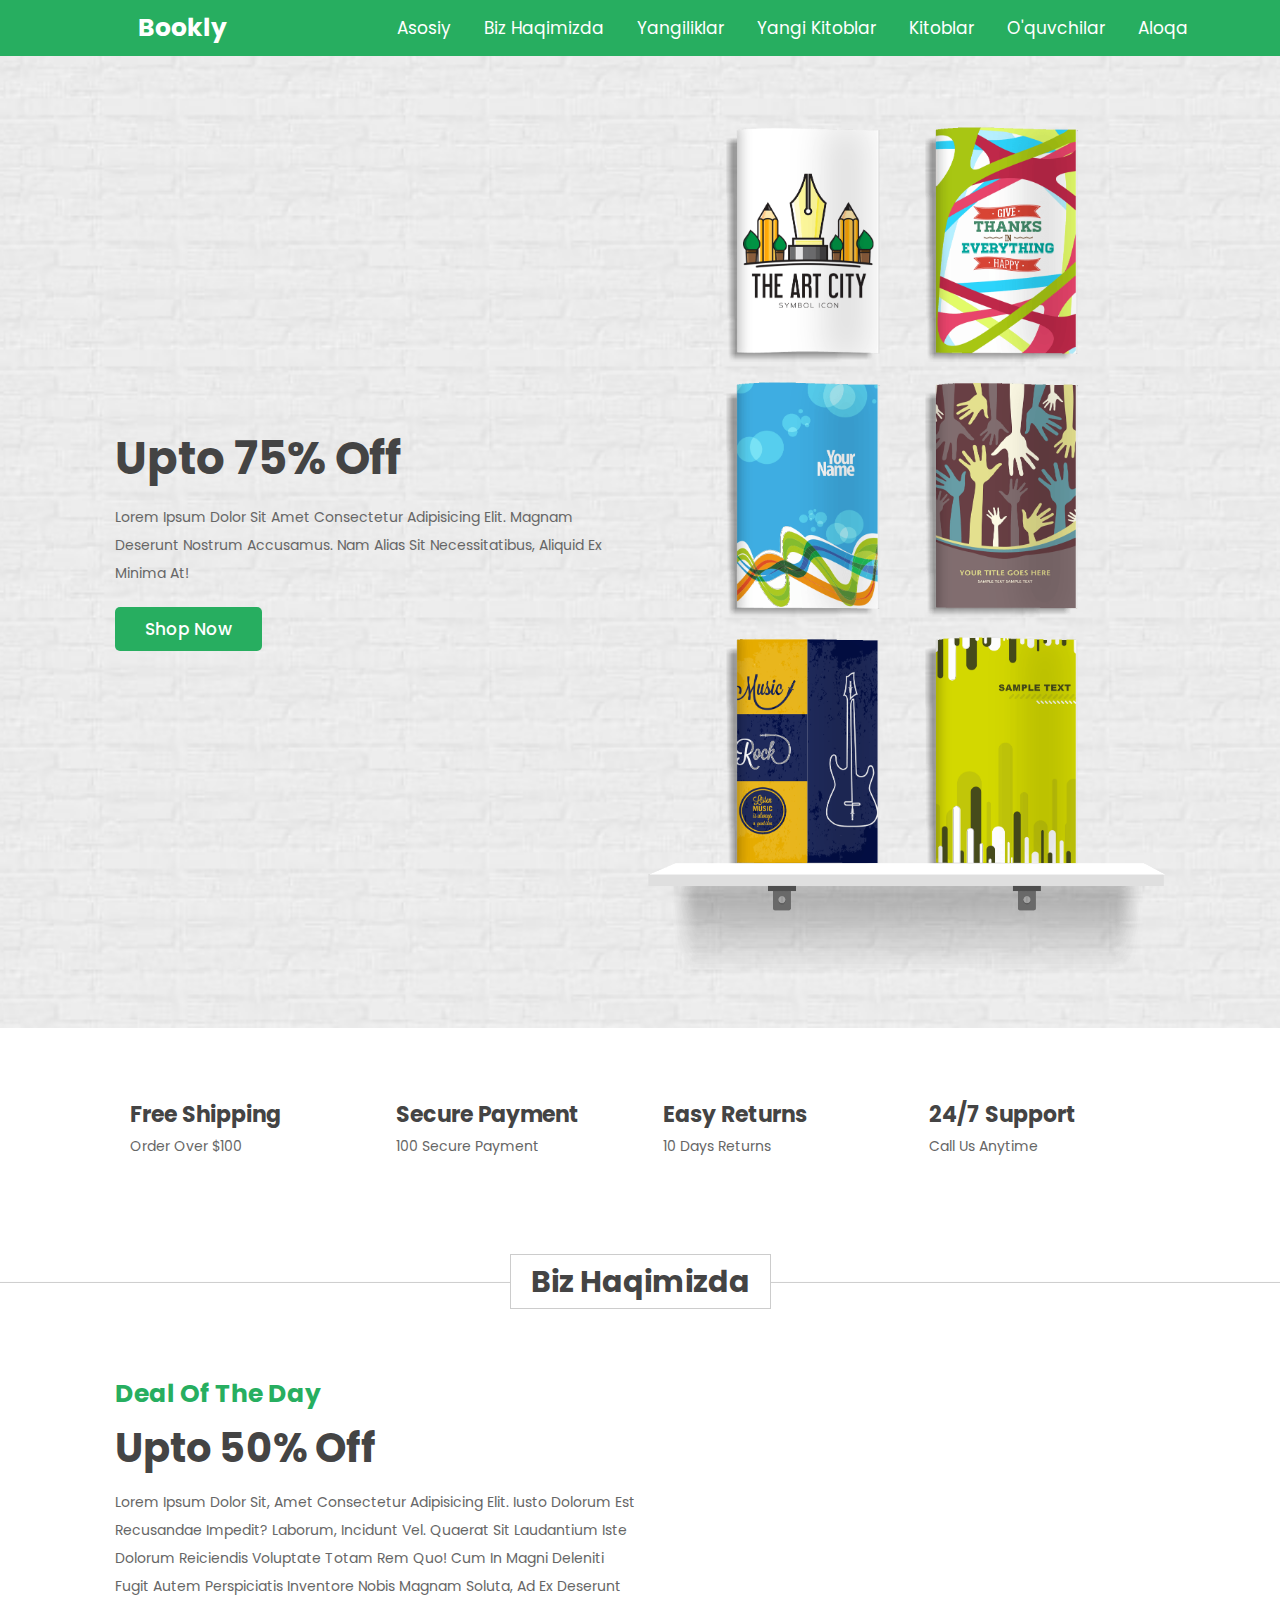
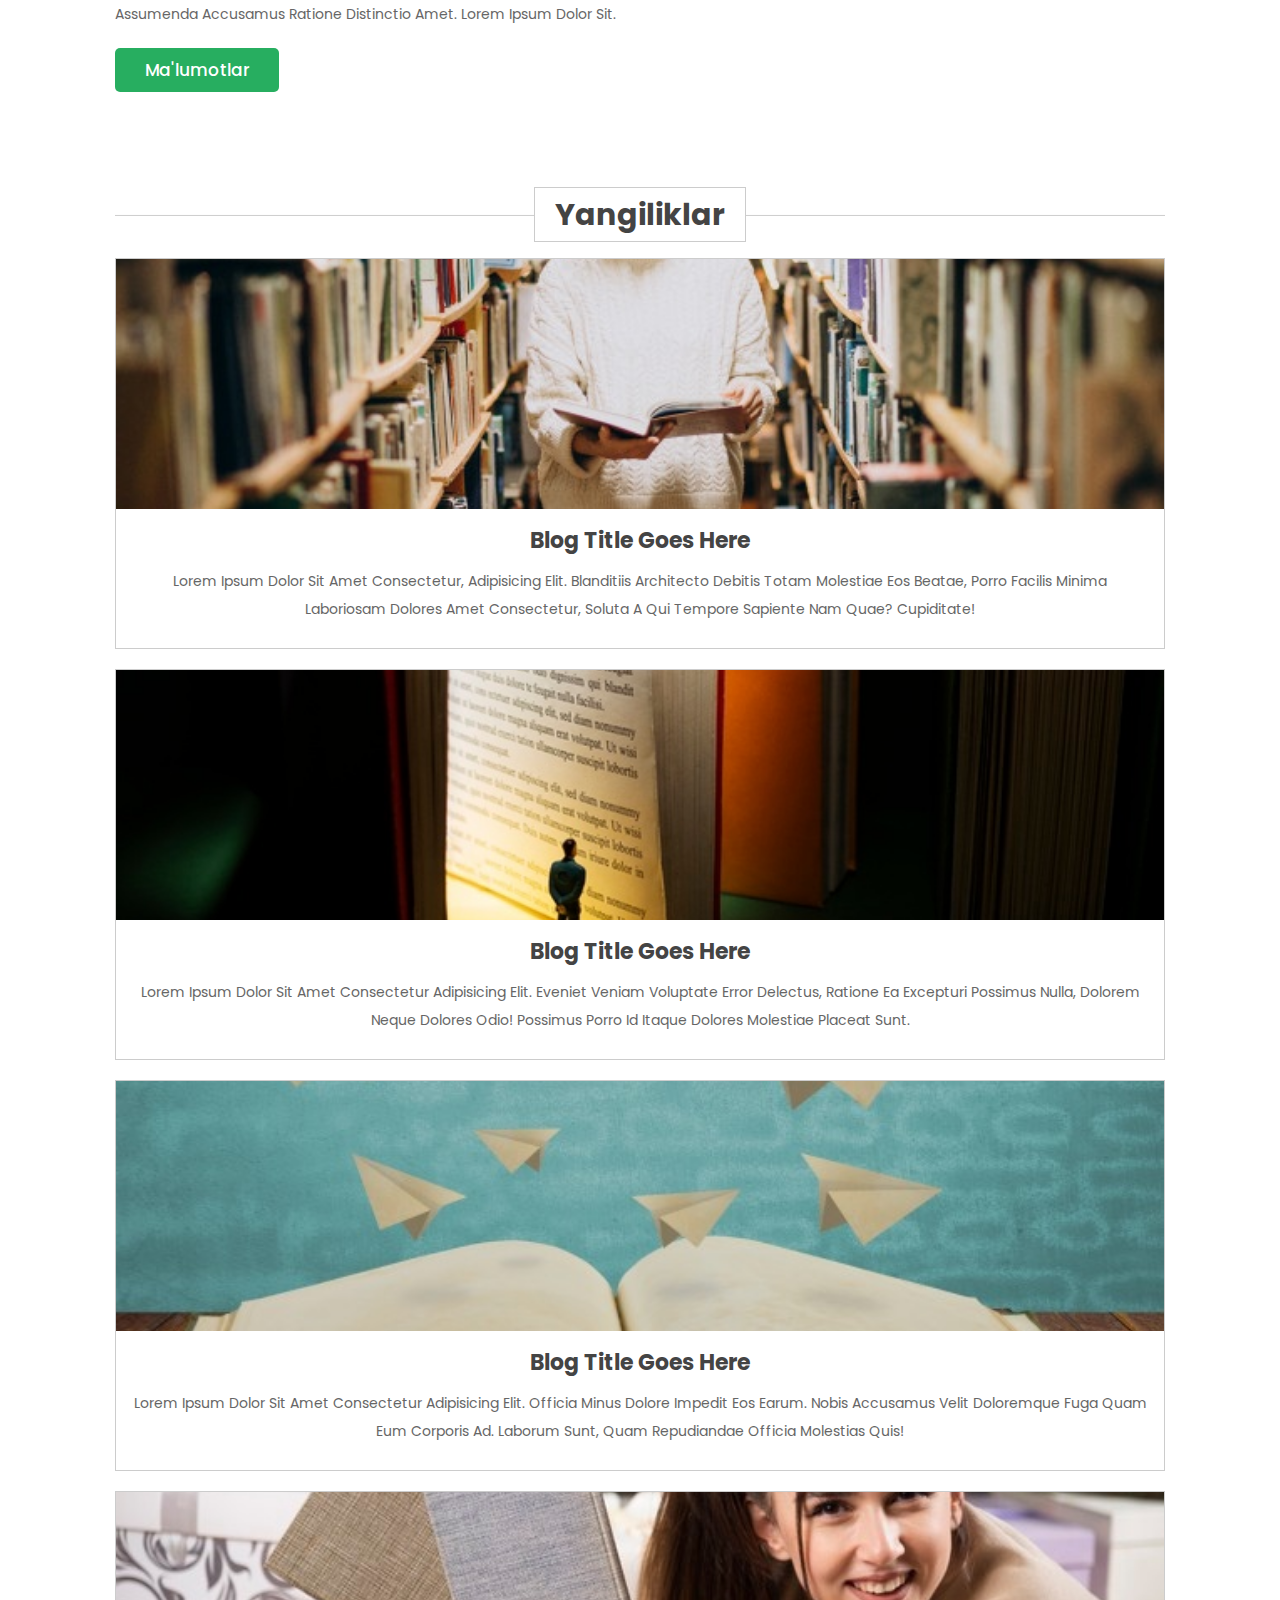
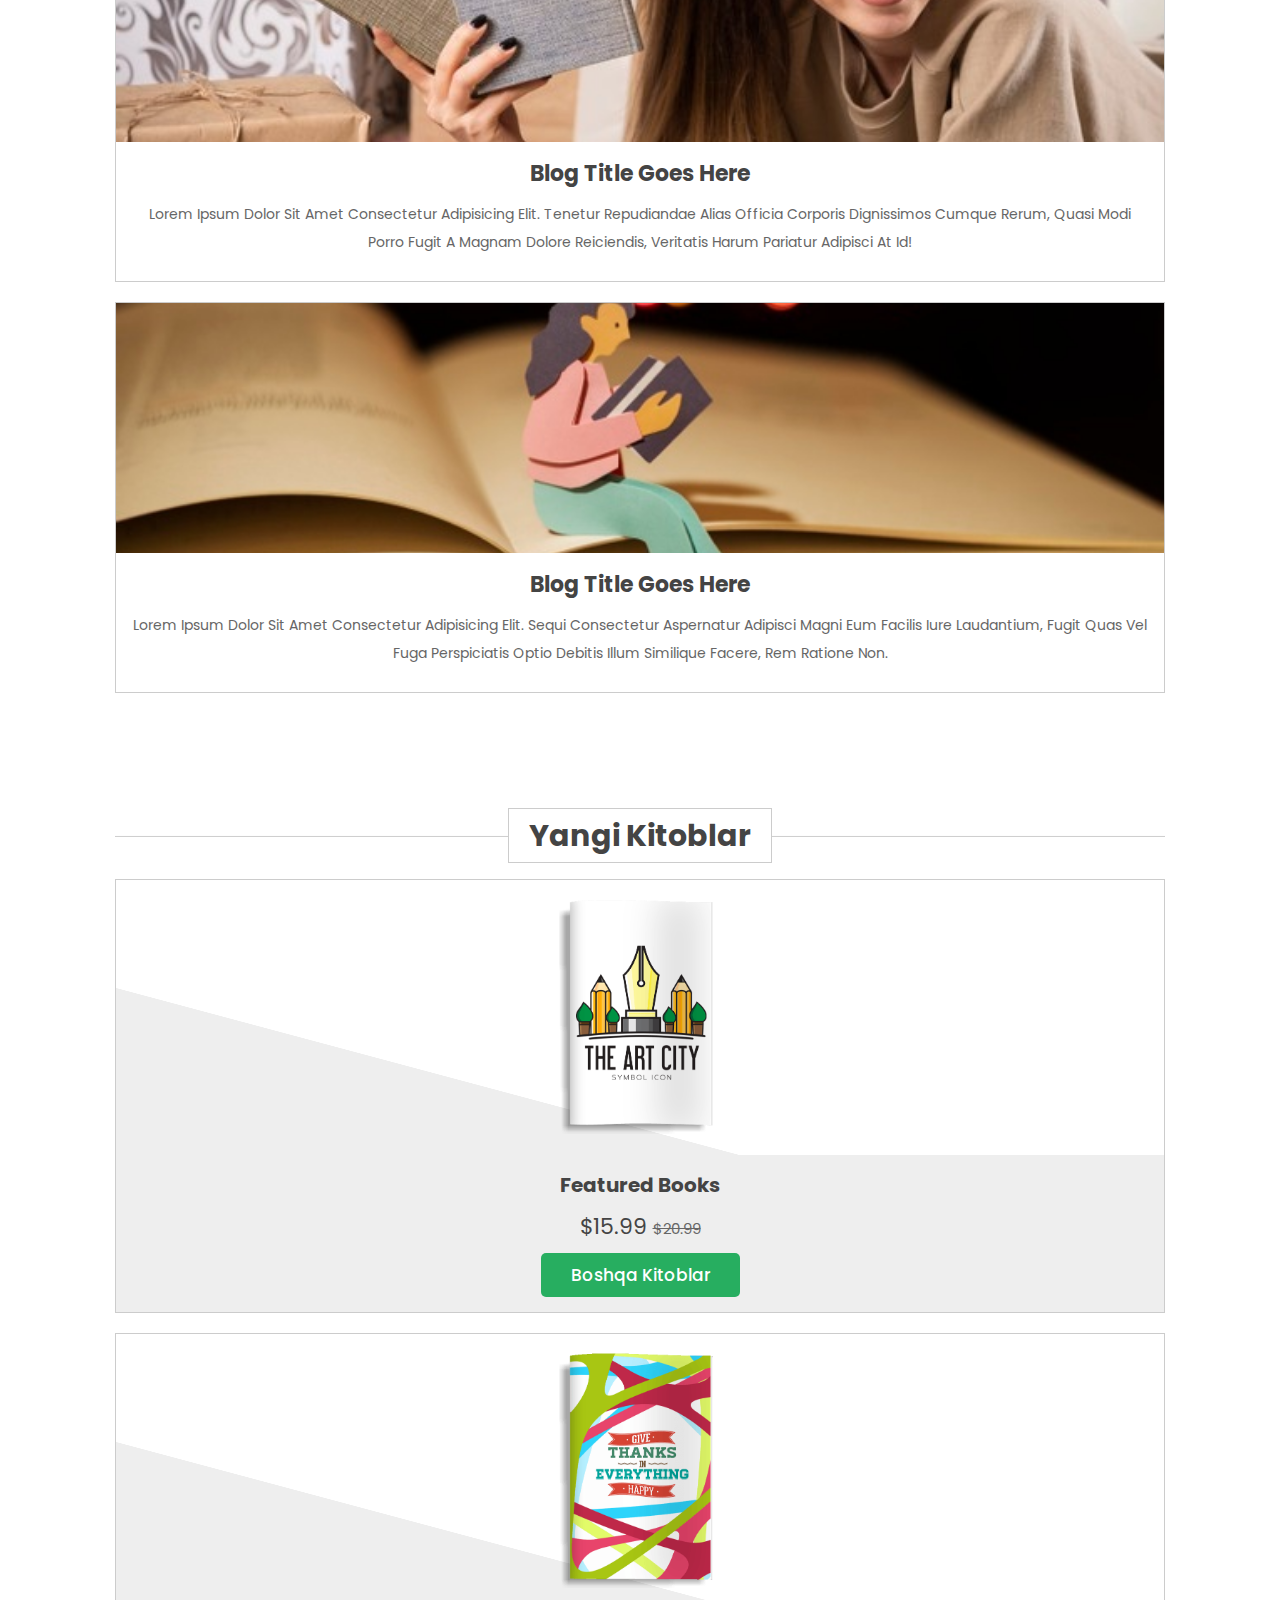
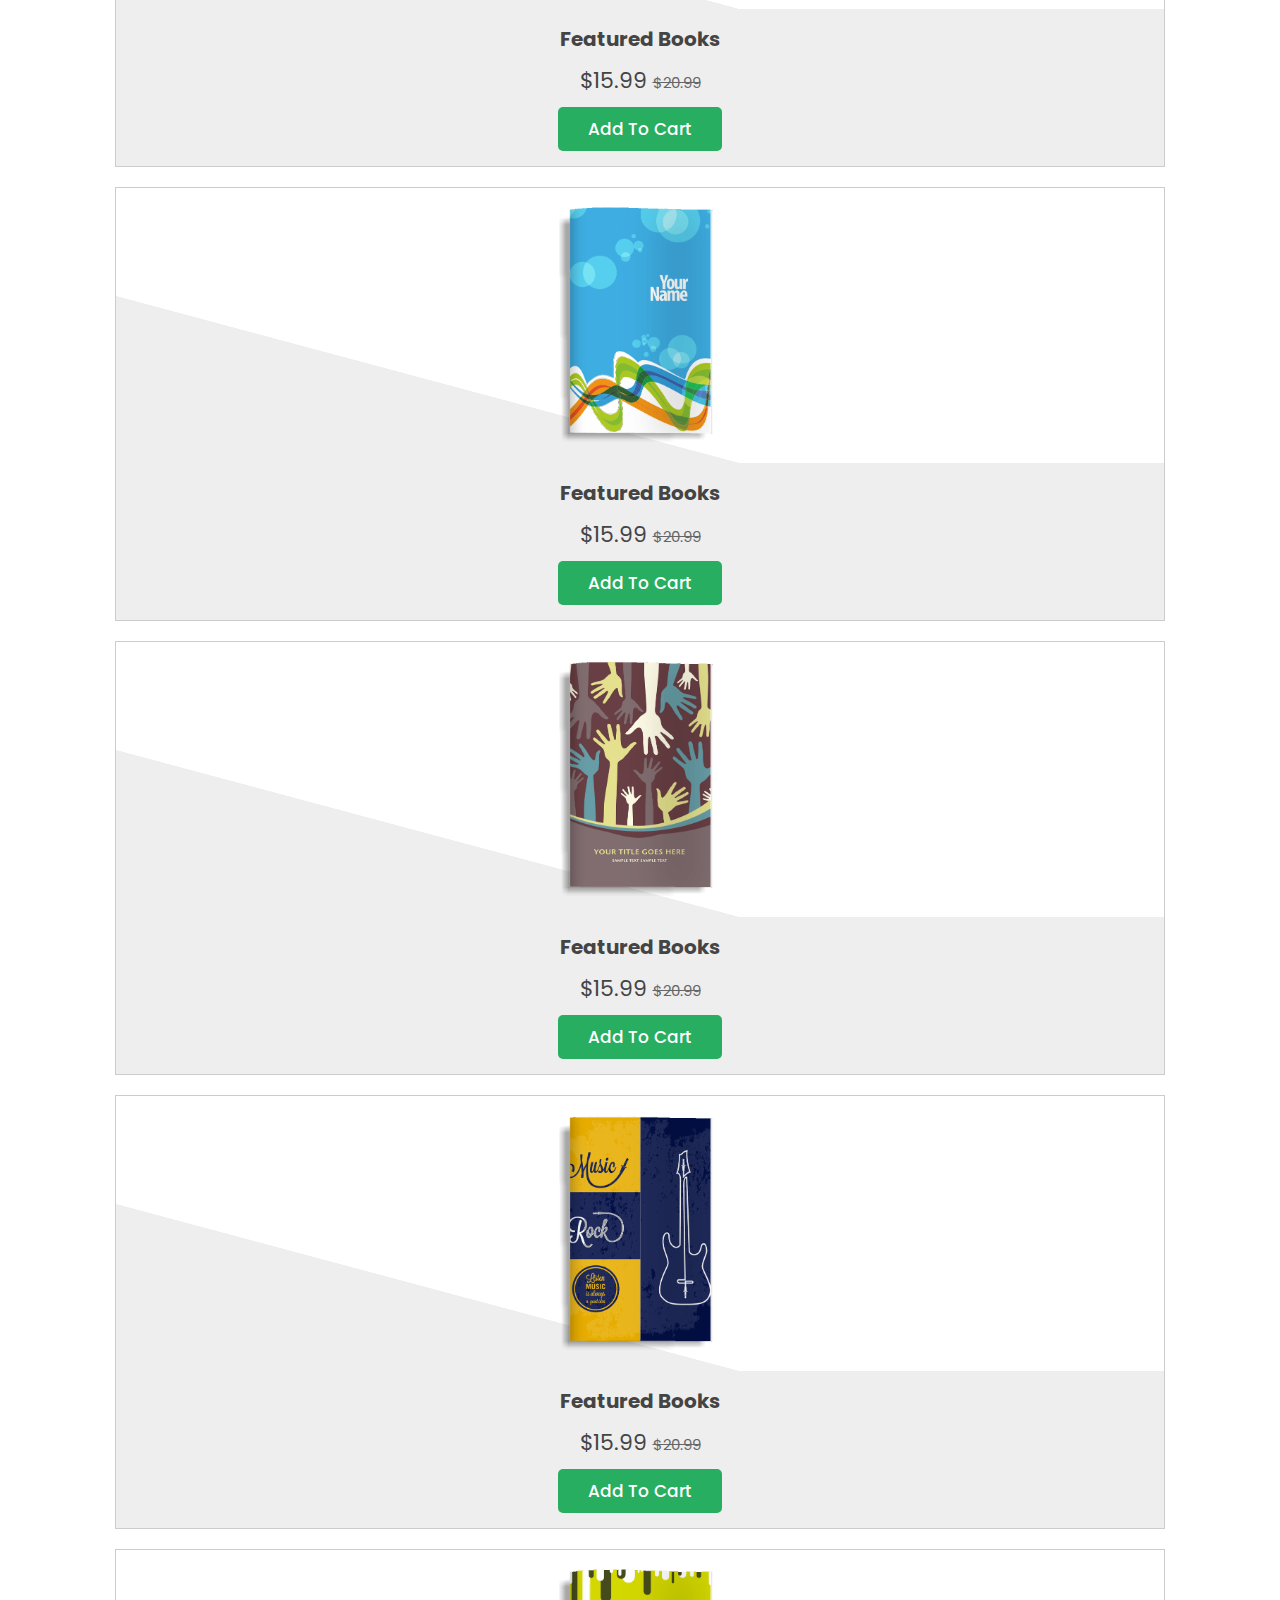
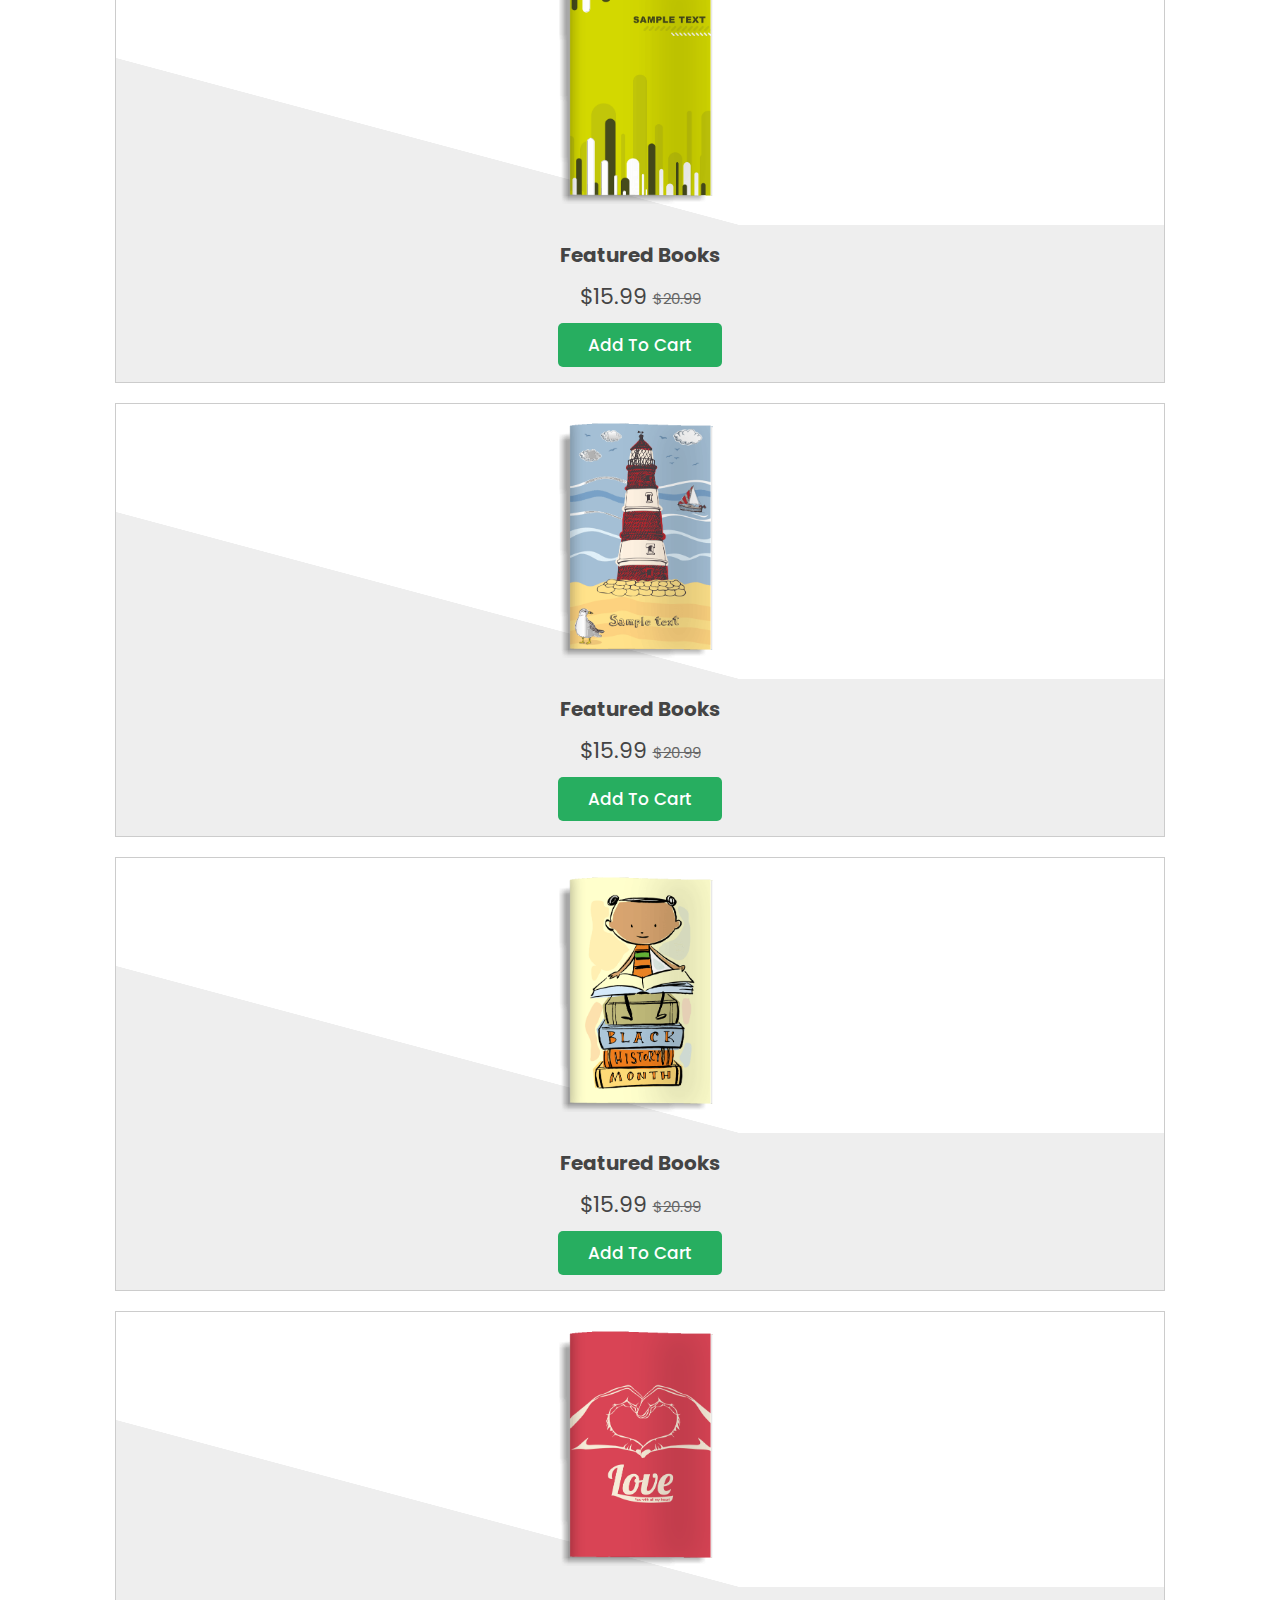
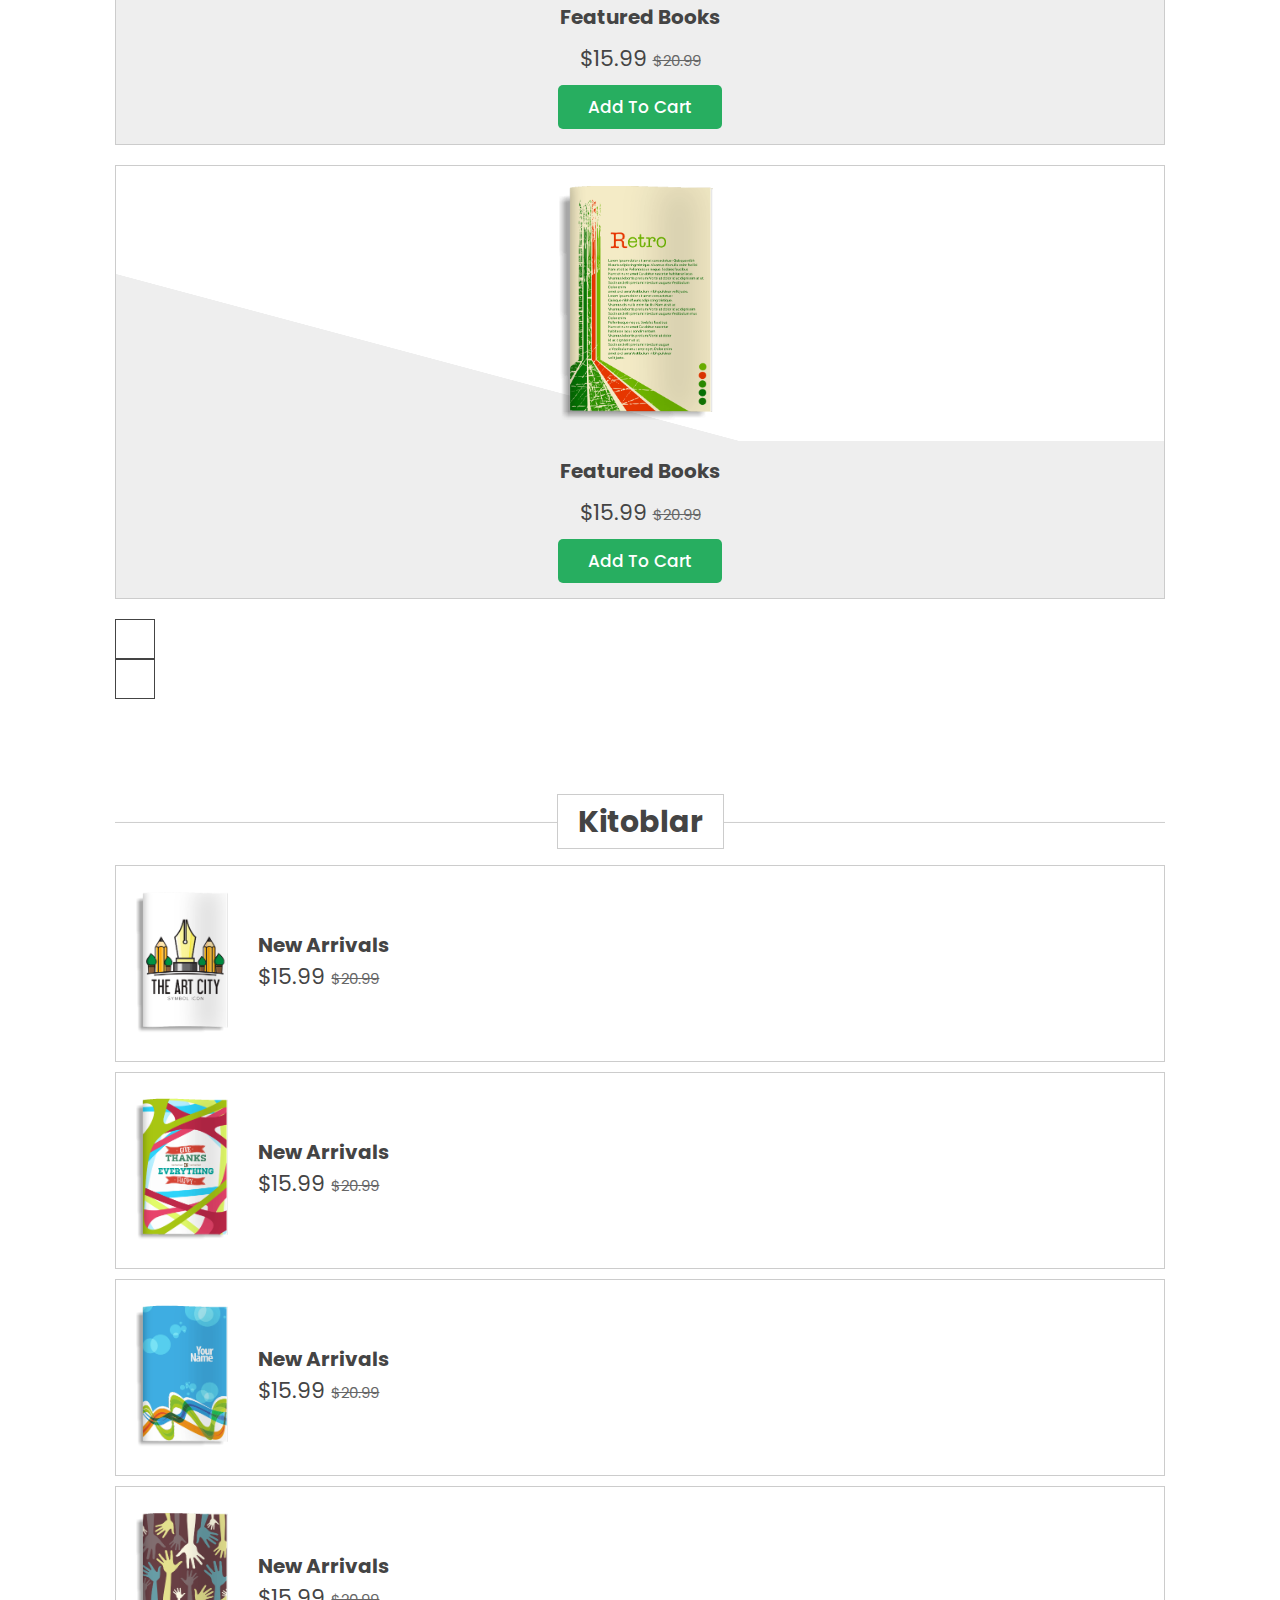
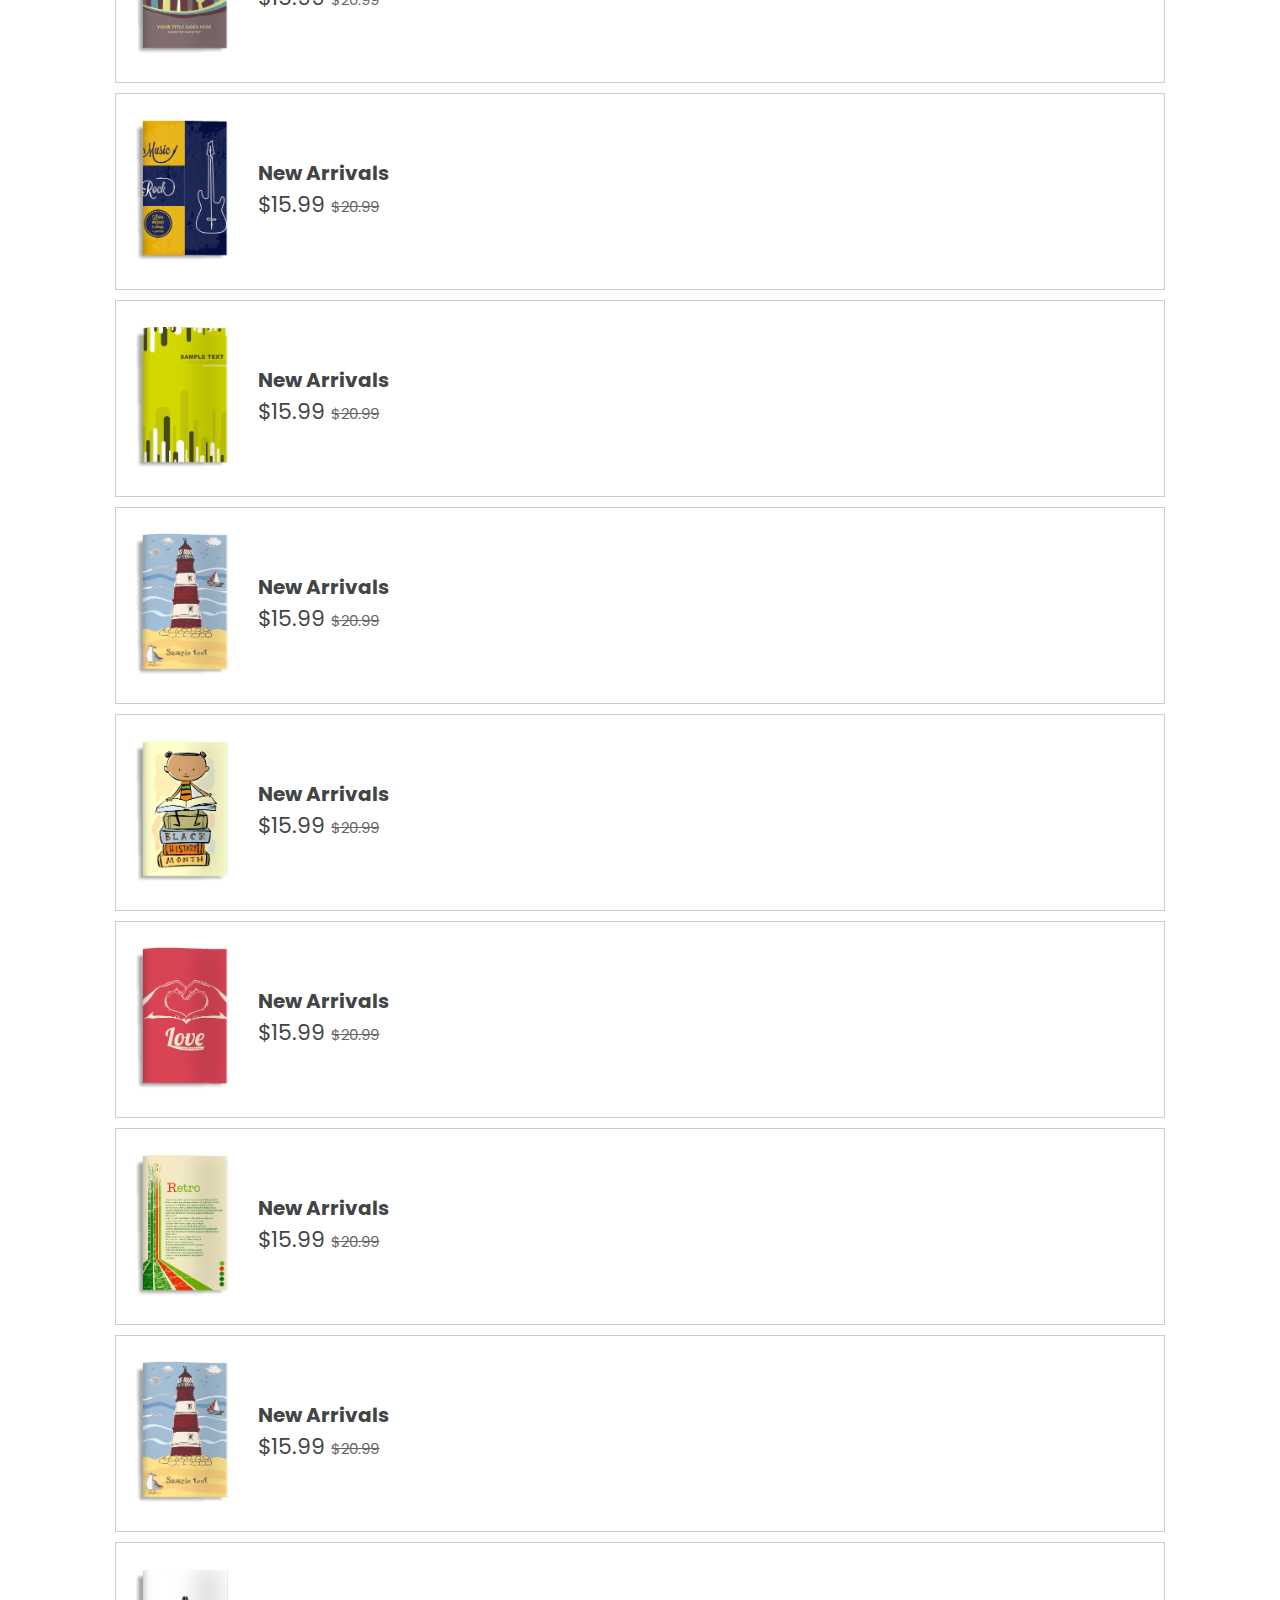
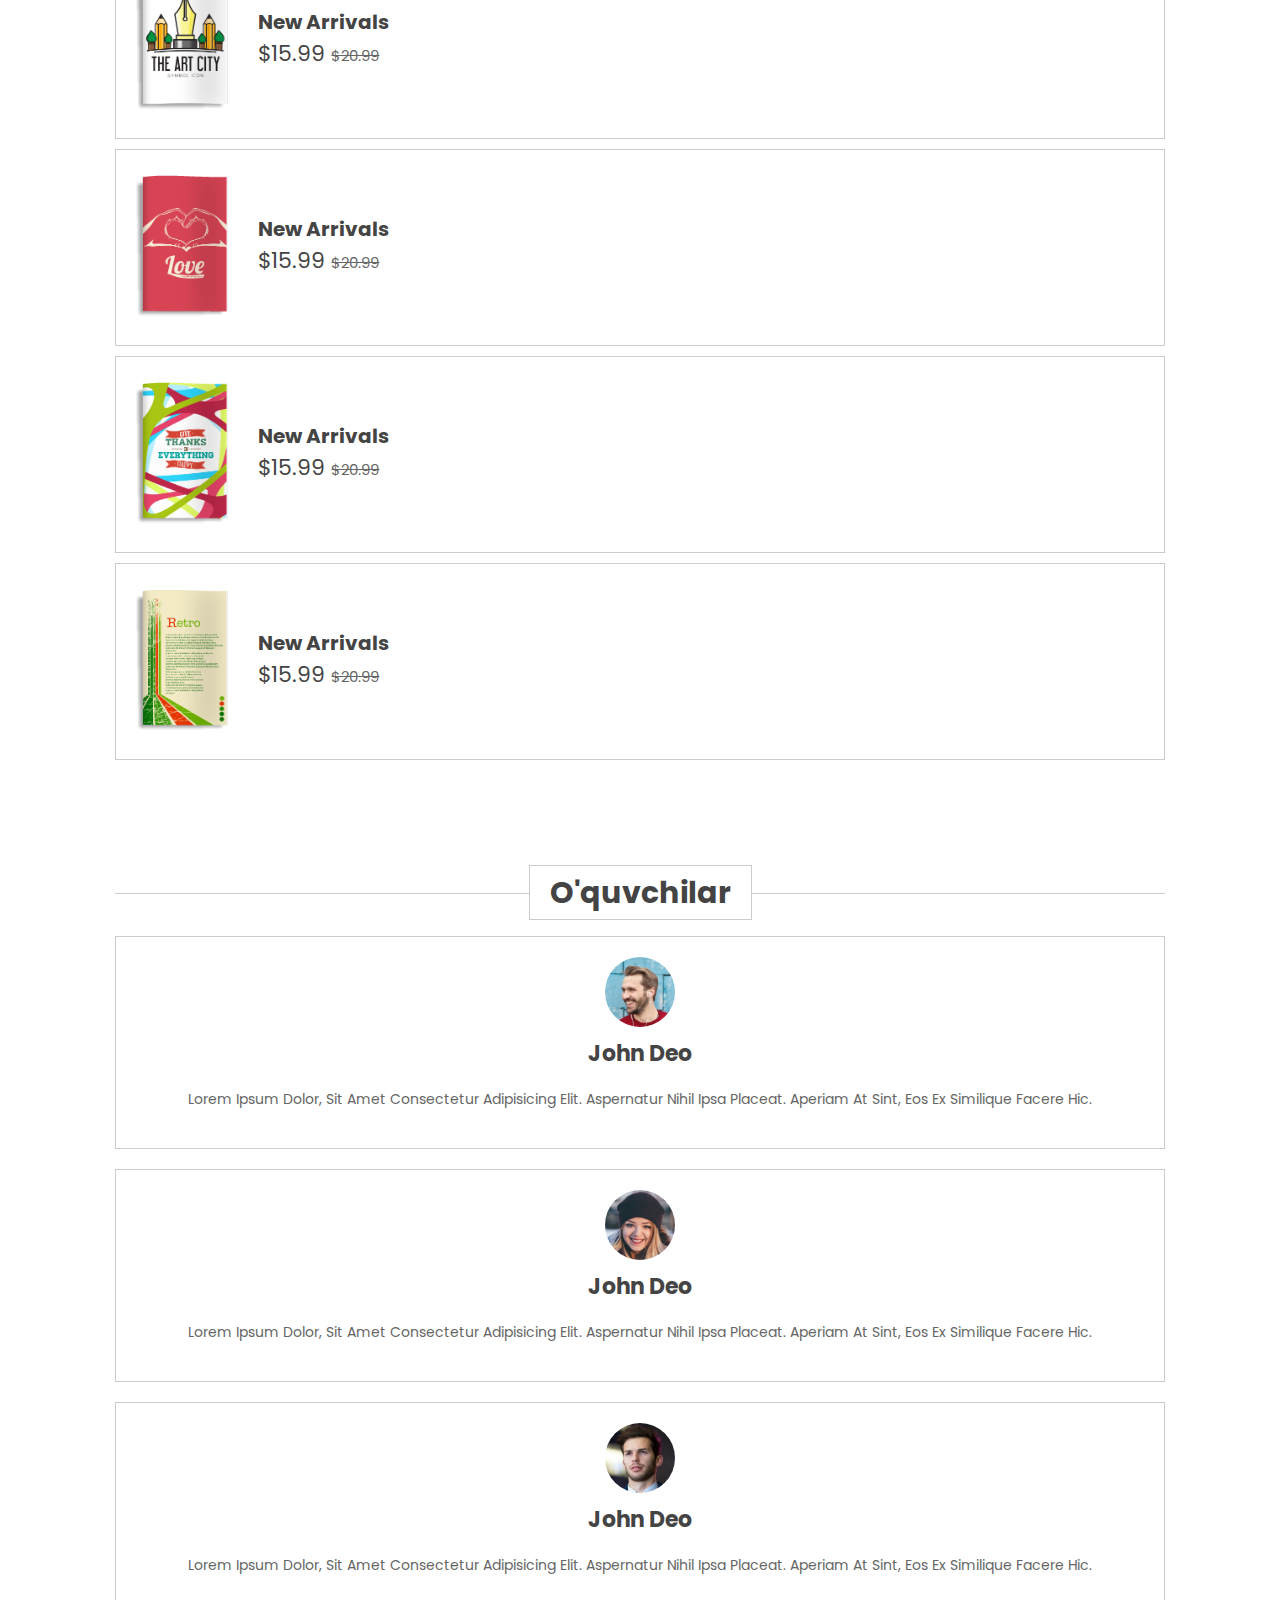
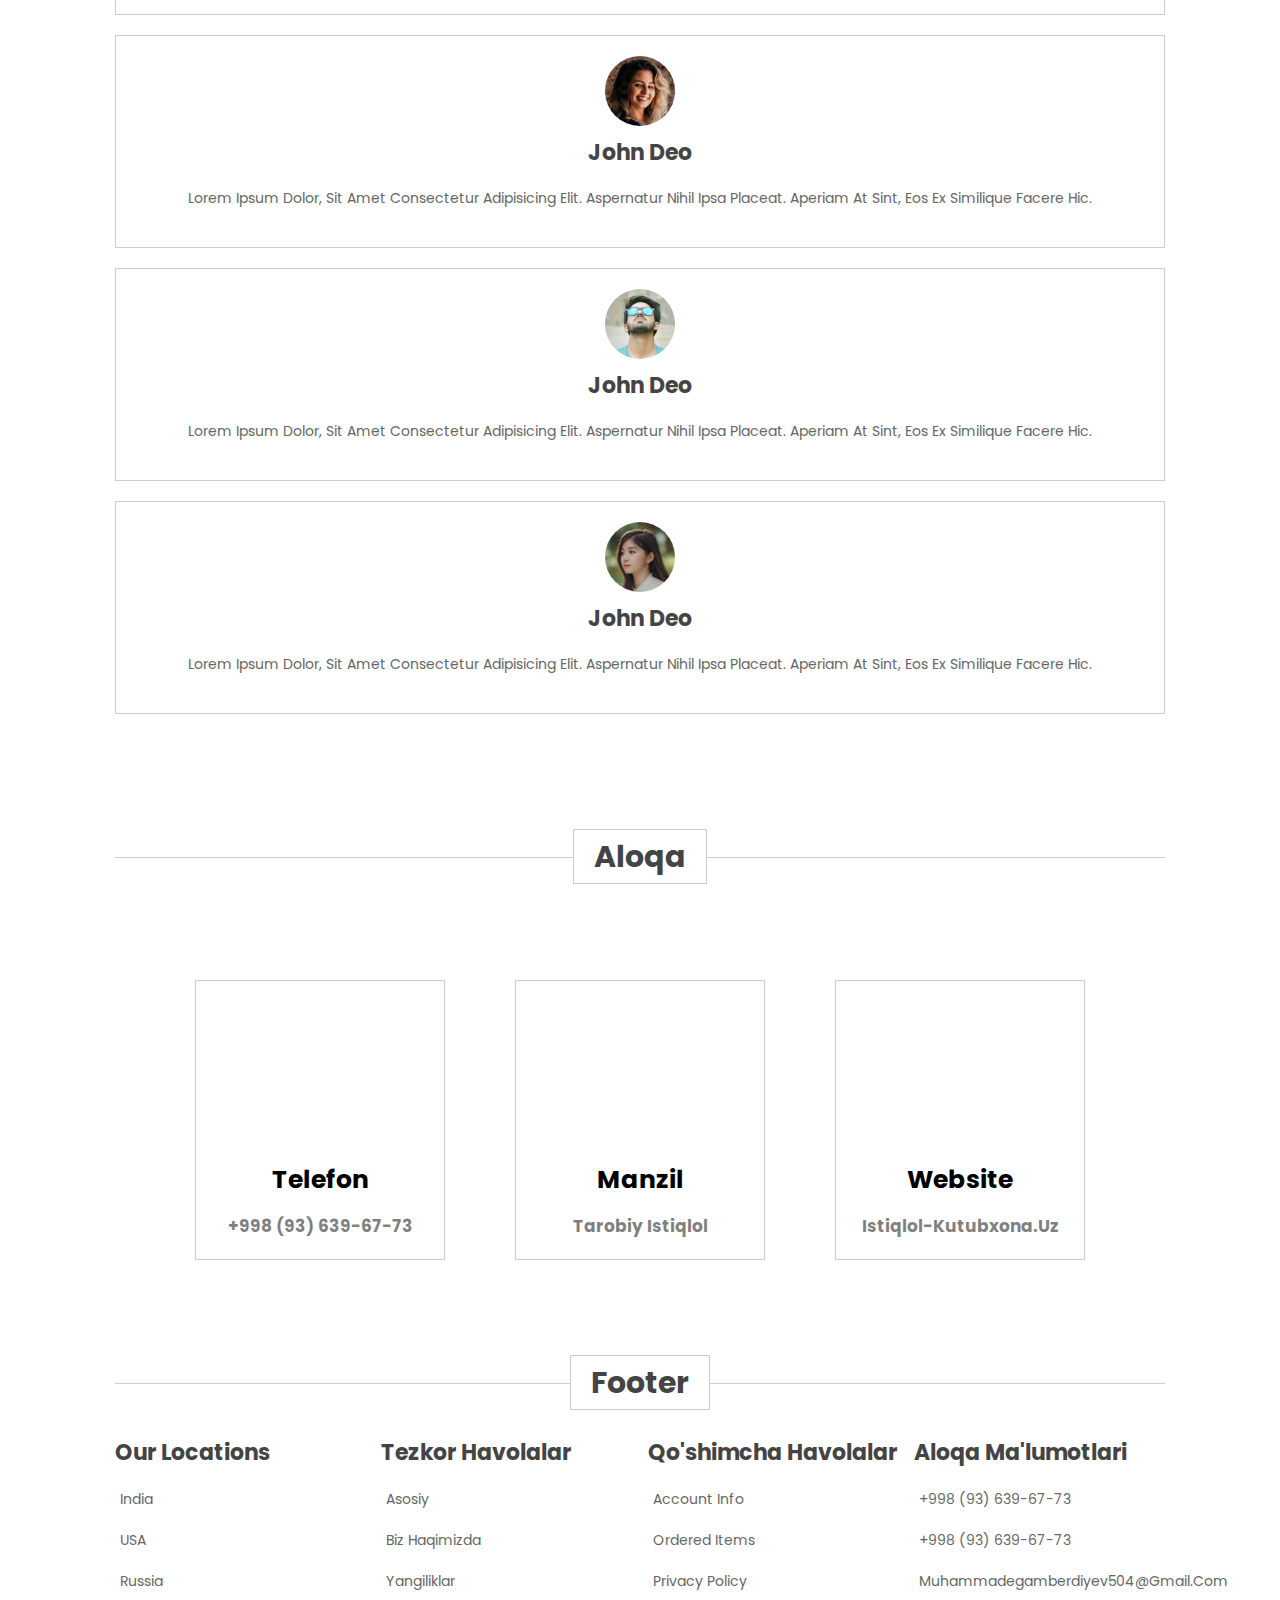
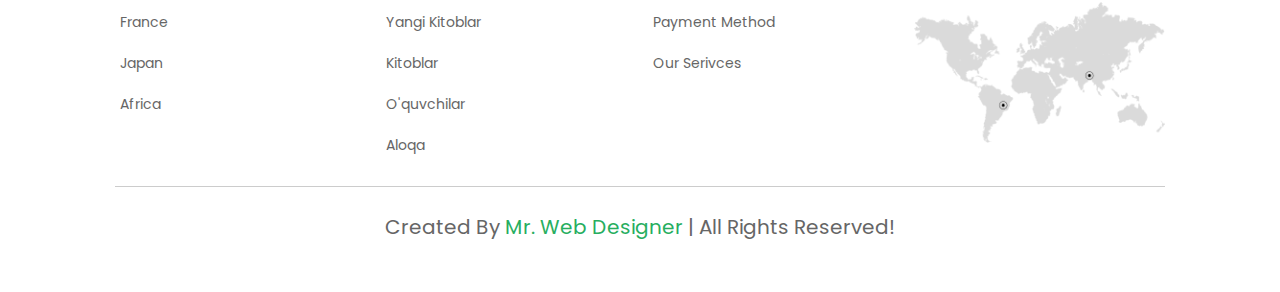
==== commit 668c8da1: "demo" ====
--- a/index.html
+++ b/index.html
@@ -47,8 +47,8 @@
     <a href="#home" class="fas fa-home"></a>
     <a href="#about" class="fas fa-building"></a>
     <a href="#blogs" class="fas fa-bell"></a>
-    <a href="#featured" class="fas fa-book"></a>
-    <a href="#arrivals" class="fas fa-tags"></a>
+    <a href="#featured" class="fas fa-tags"></a>
+    <a href="#arriwals" class="fas fa-book"></a>
     <a href="#reviews" class="fas fa-user"></a>
     <a href="#aloqa" class="fas fa-address-book"></a>
 </nav>
@@ -877,7 +877,7 @@
         </div>
 
         <div class="box">
-            <h3>contact info</h3>
+            <h3>aloqa ma'lumotlari</h3>
             <a href="#"> <i class="fas fa-phone"></i> +998 (93) 639-67-73 </a>
             <a href="#"> <i class="fas fa-phone"></i> +998 (93) 639-67-73 </a>
             <a href="#"> <i class="fas fa-envelope"></i> muhammadegamberdiyev504@gmail.com </a>
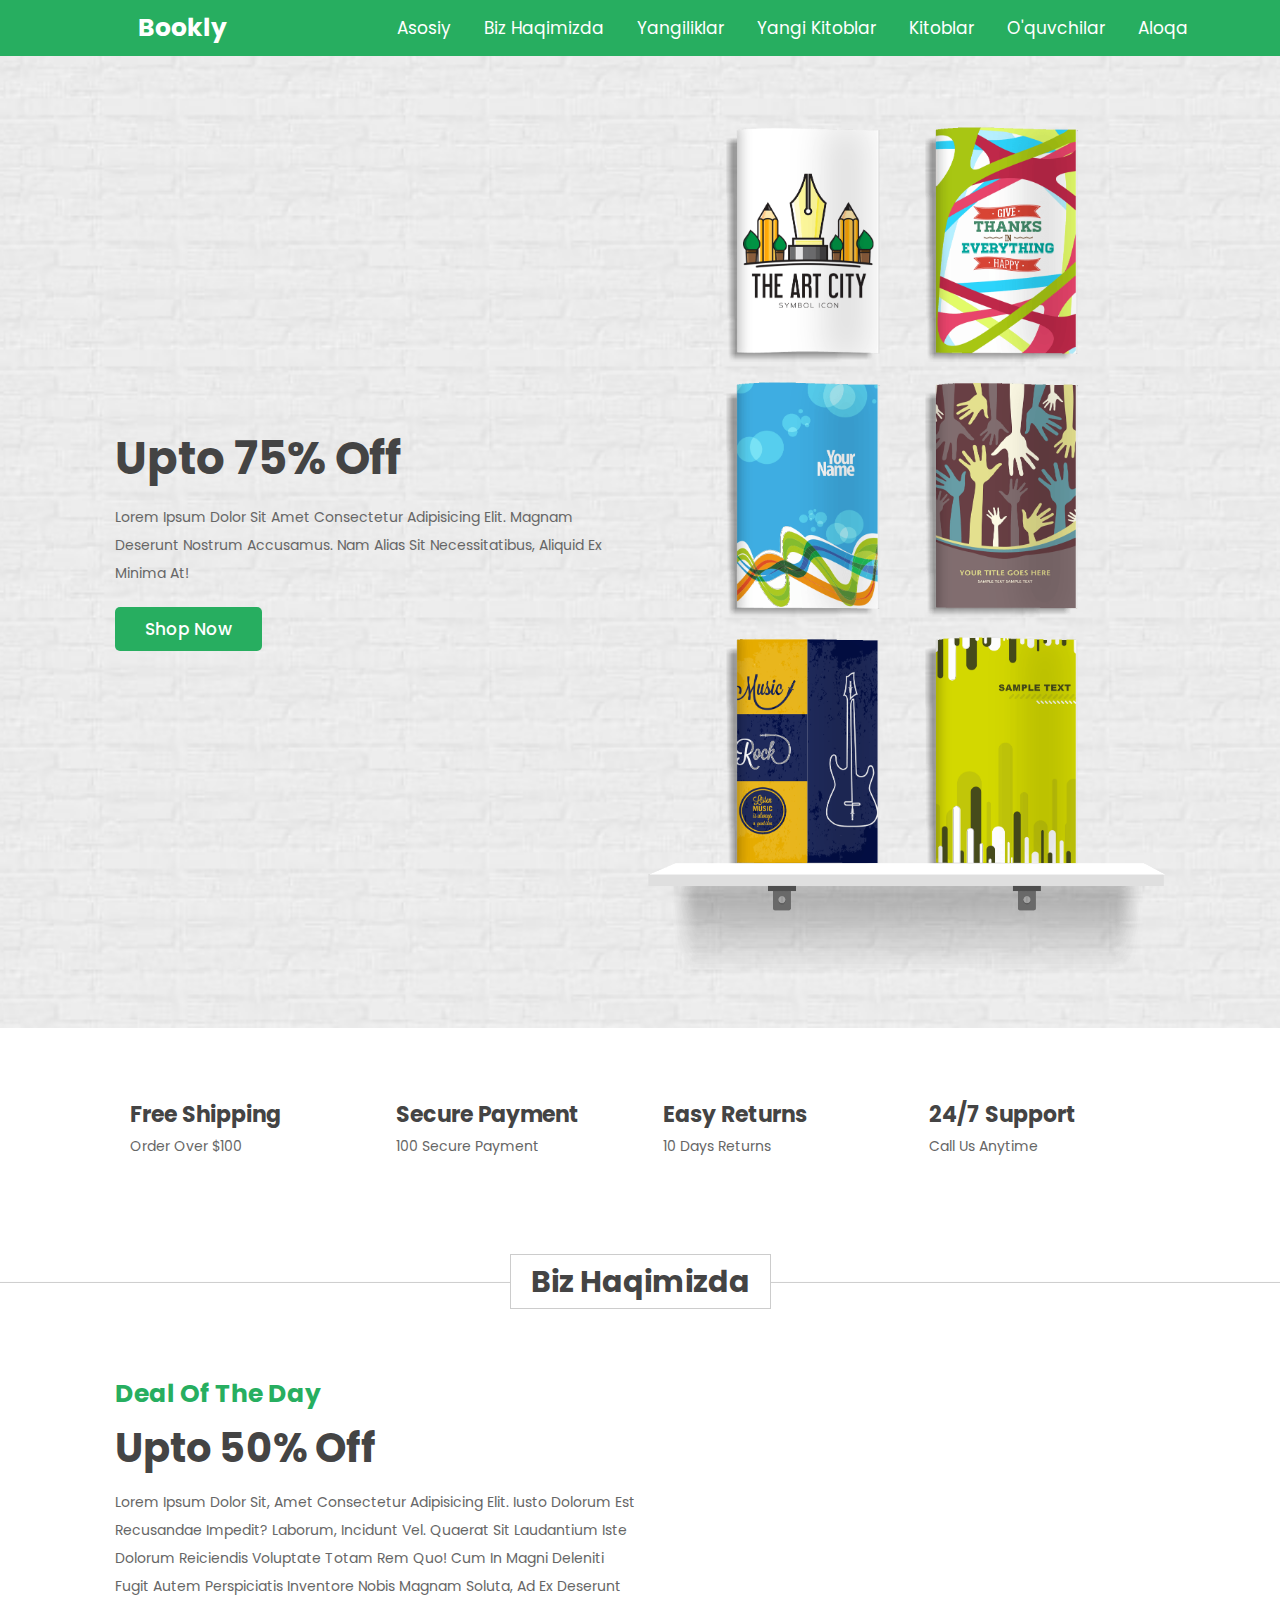
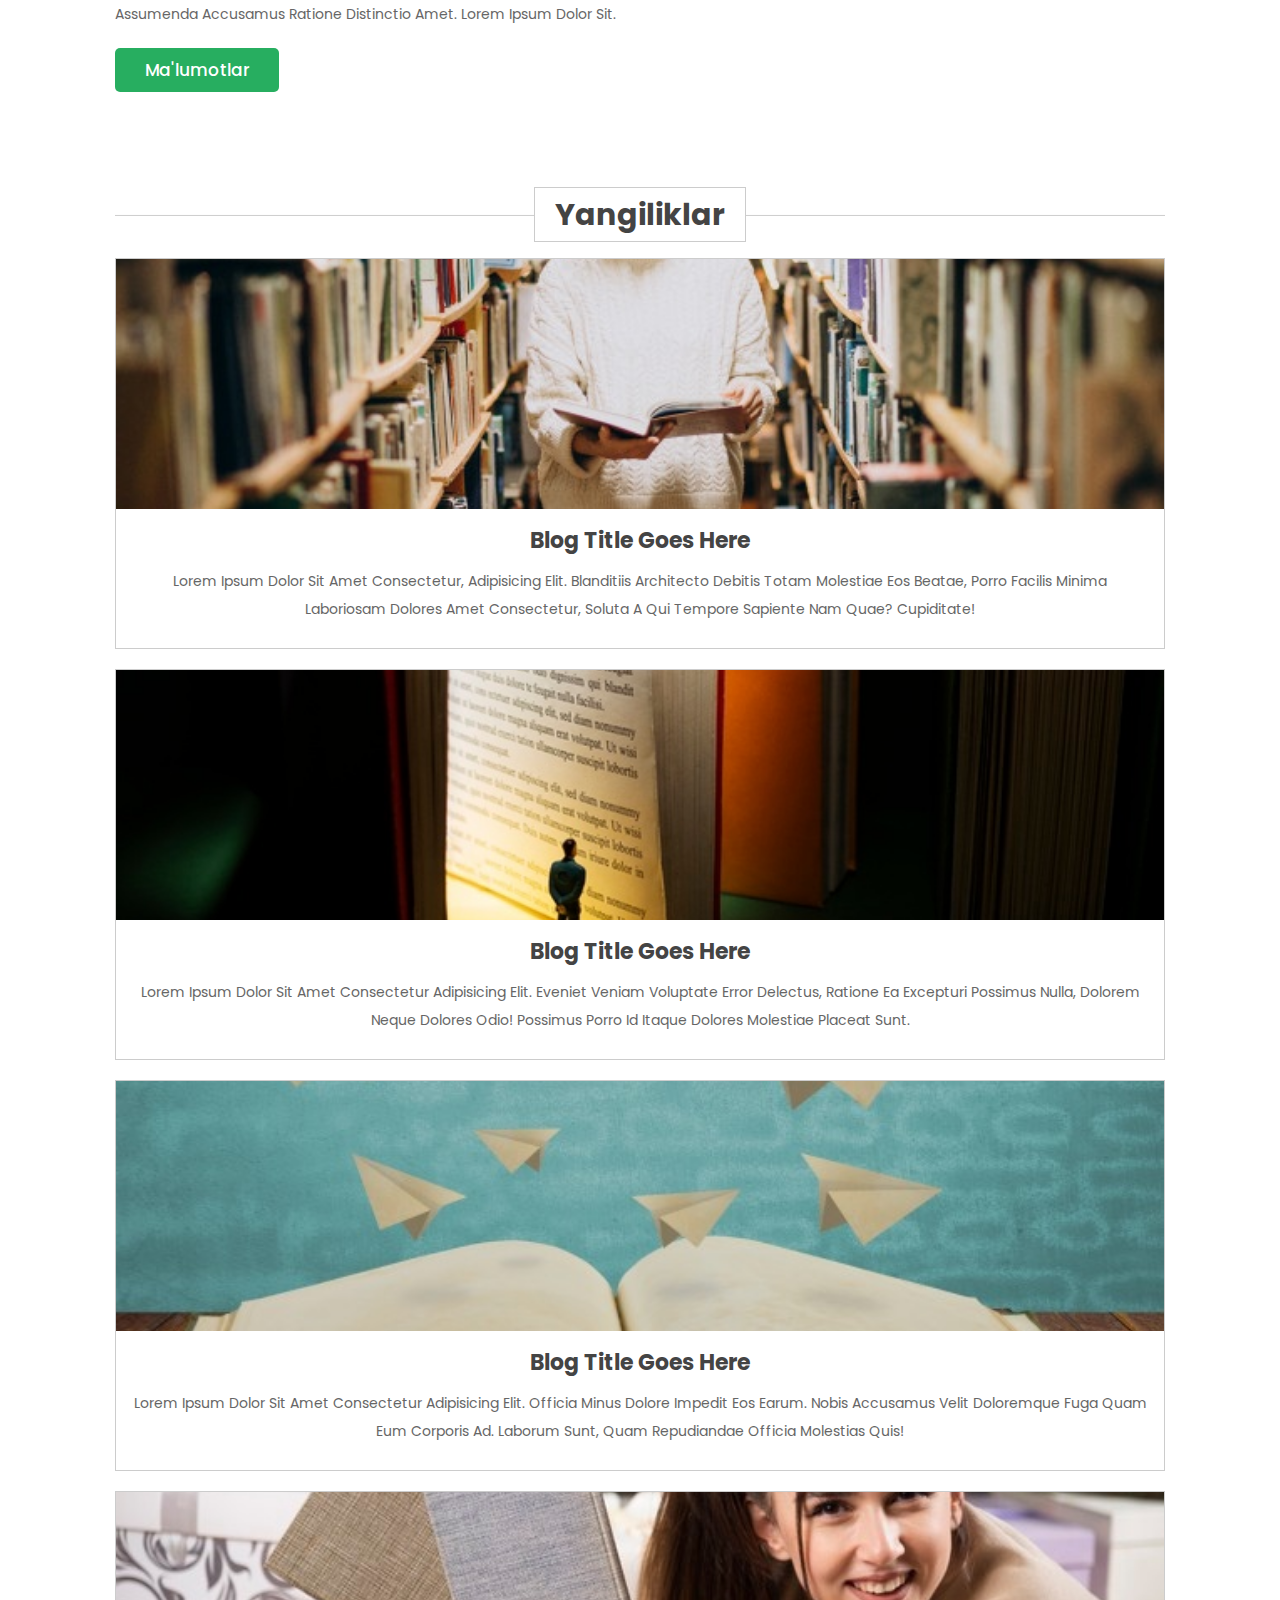
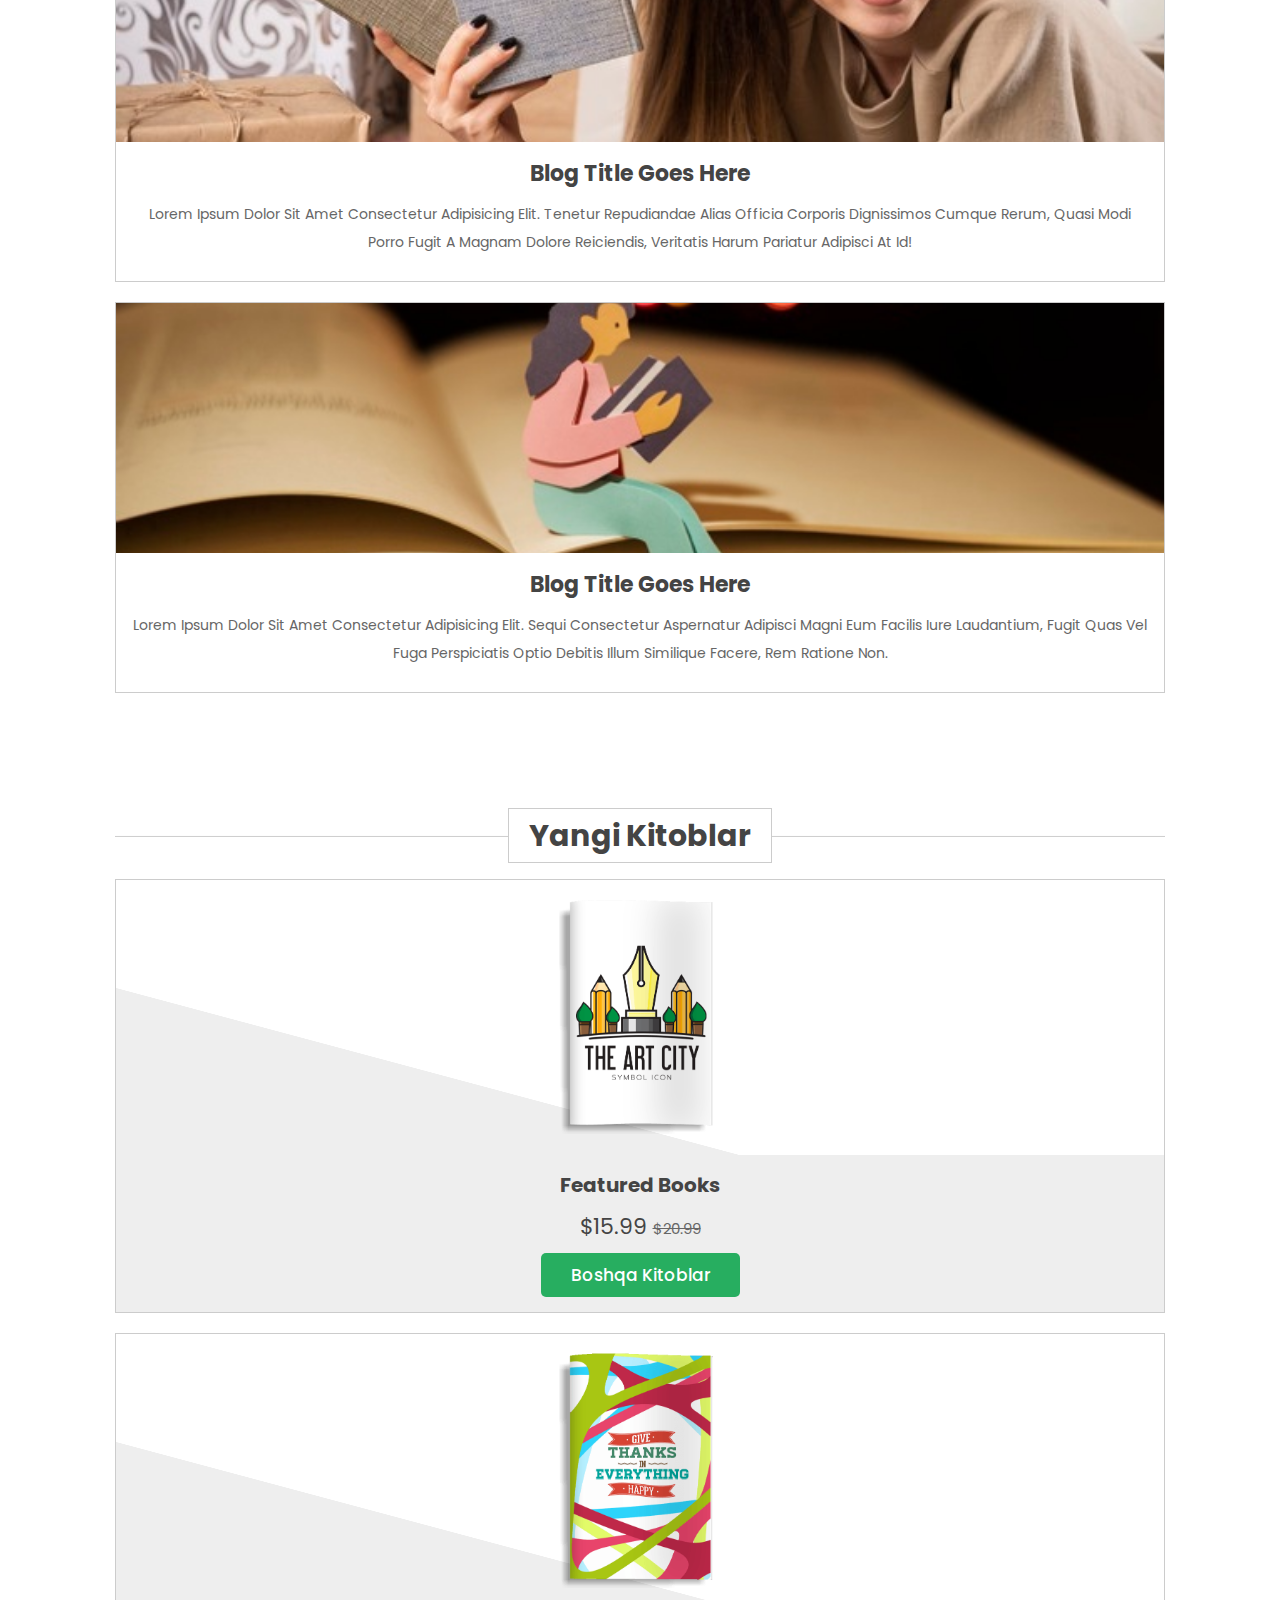
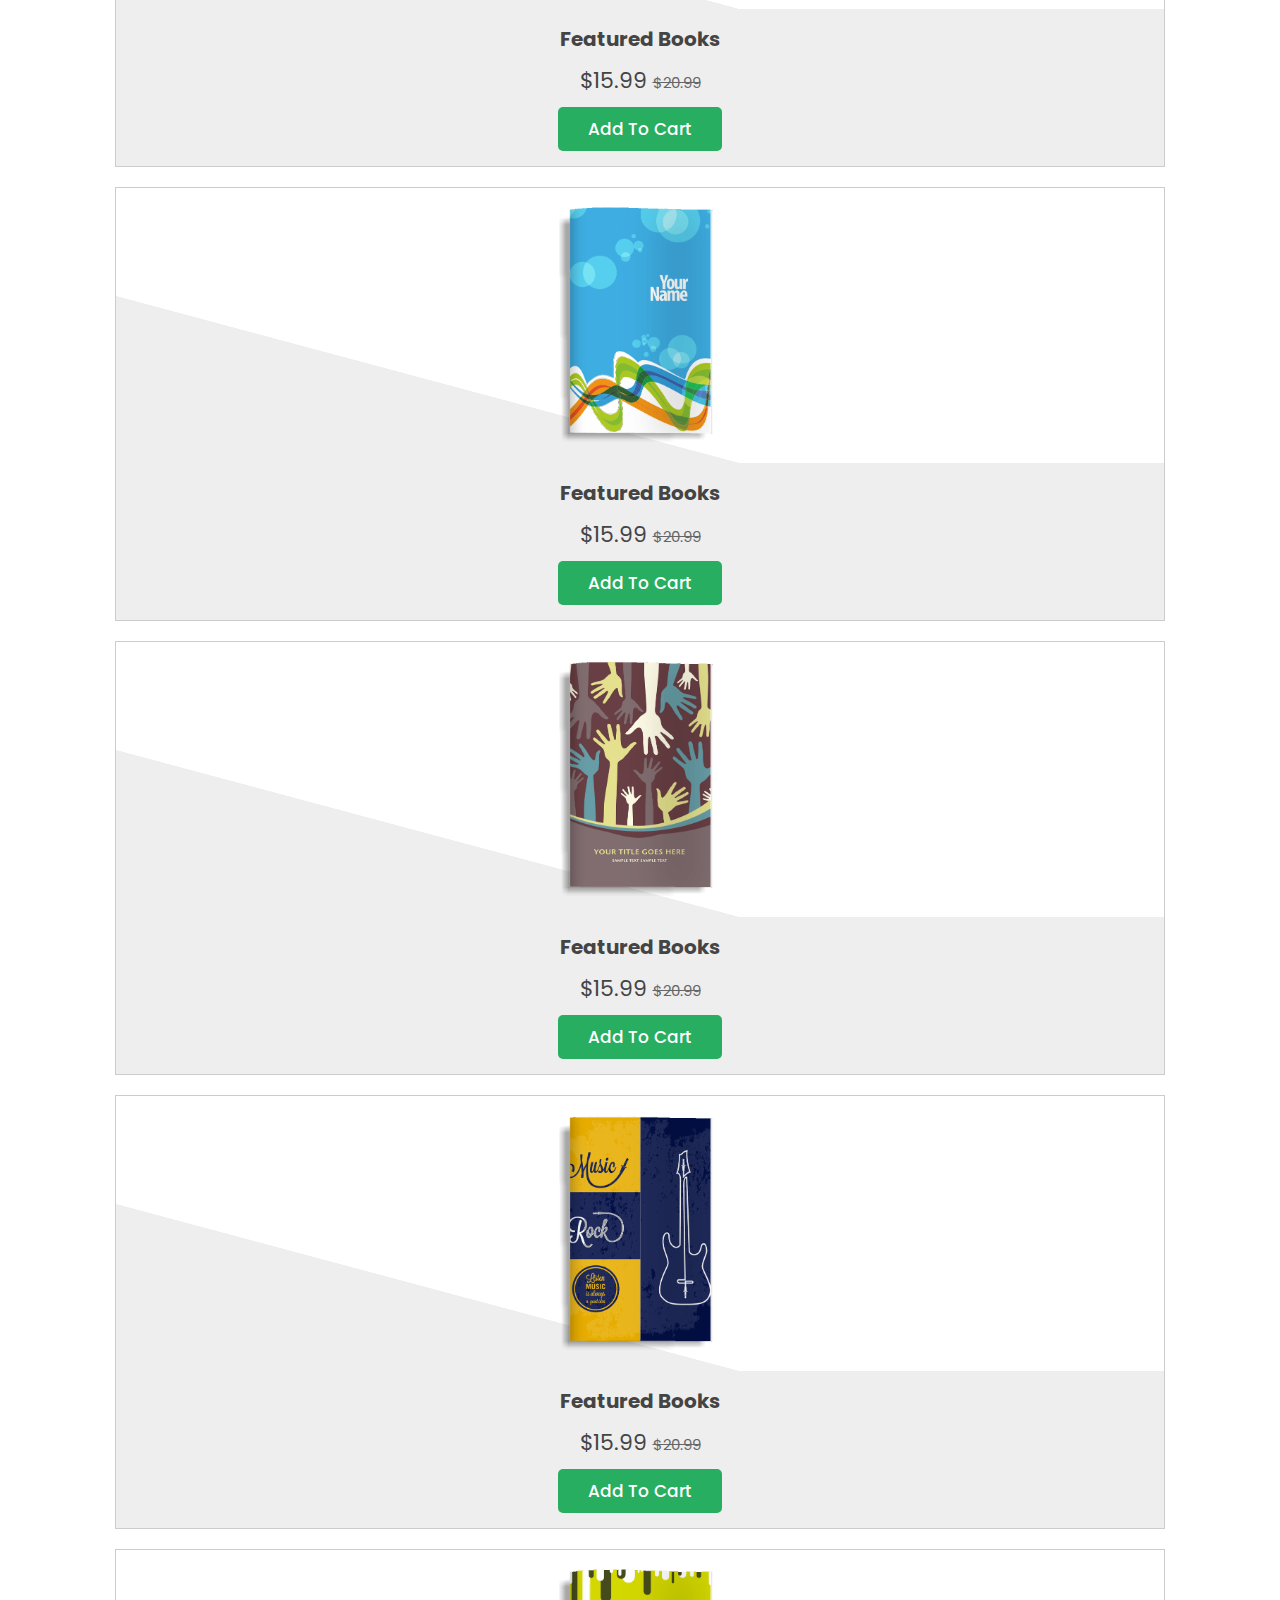
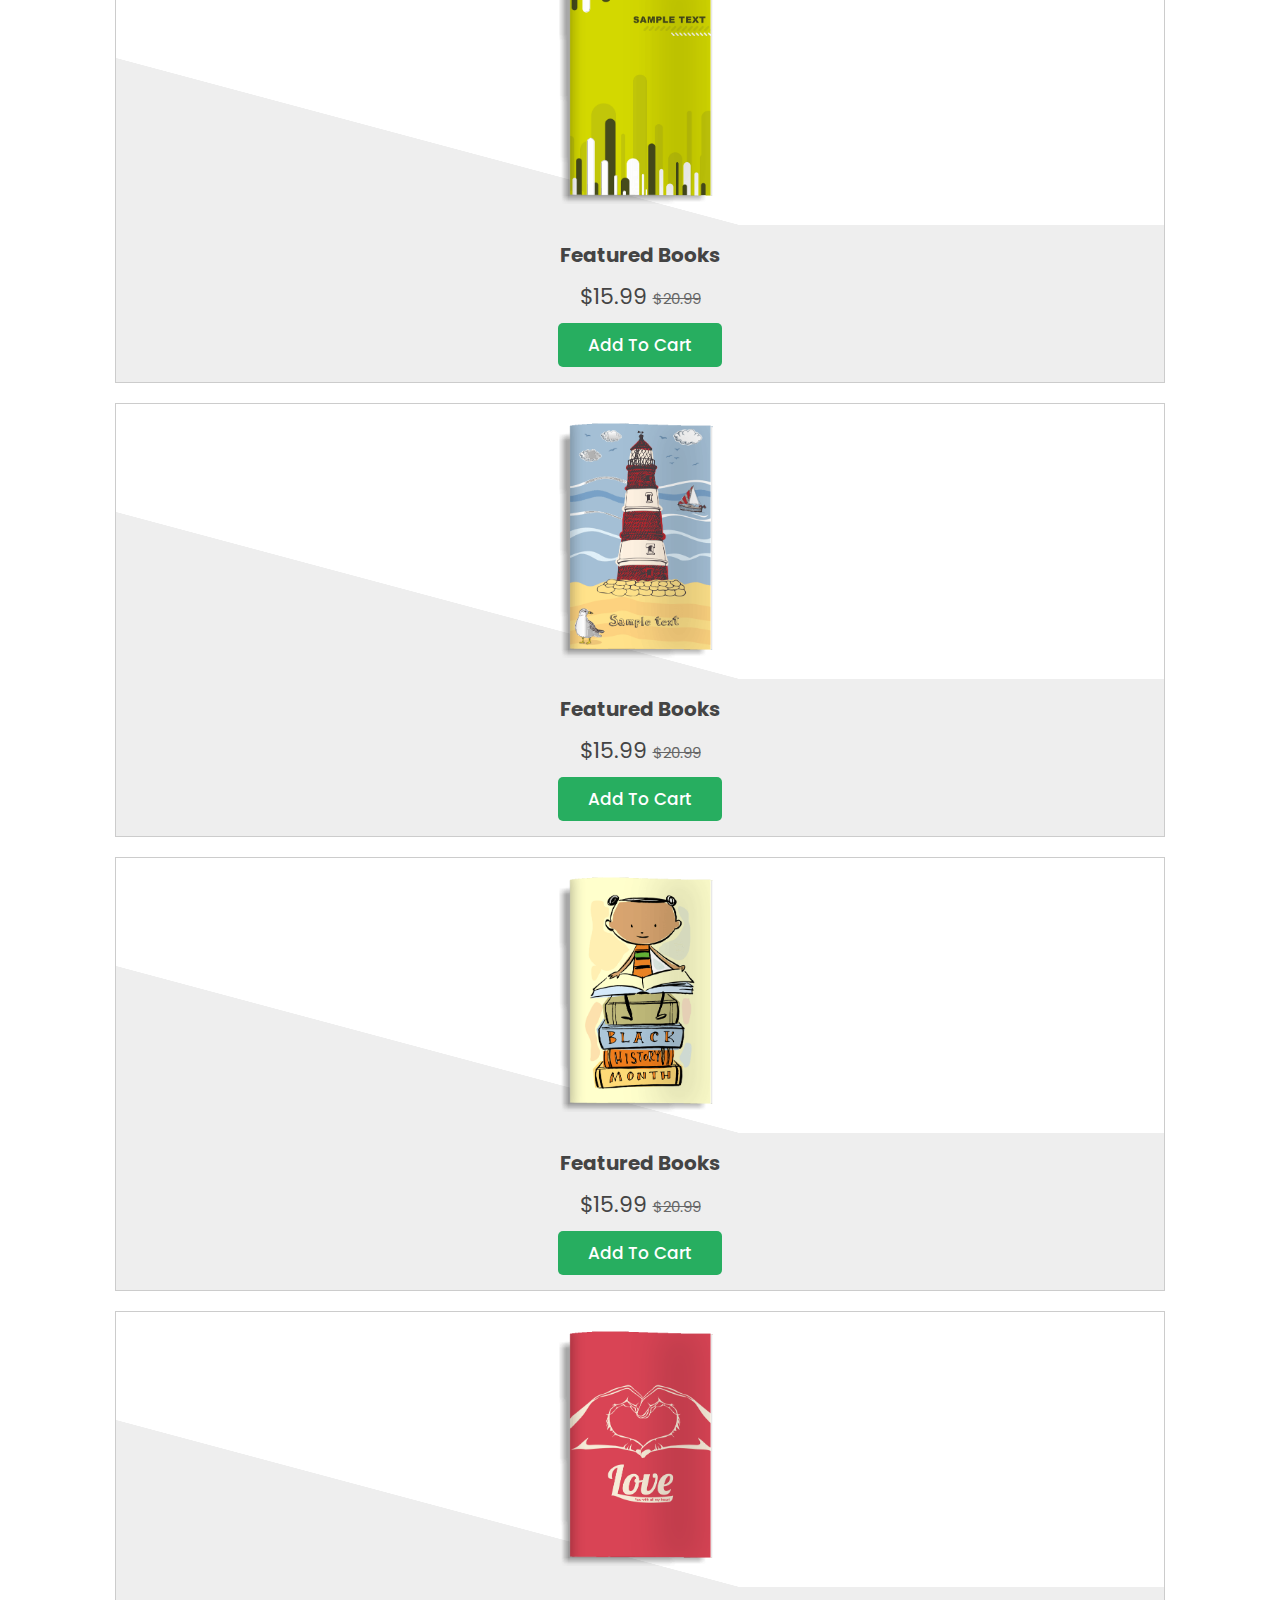
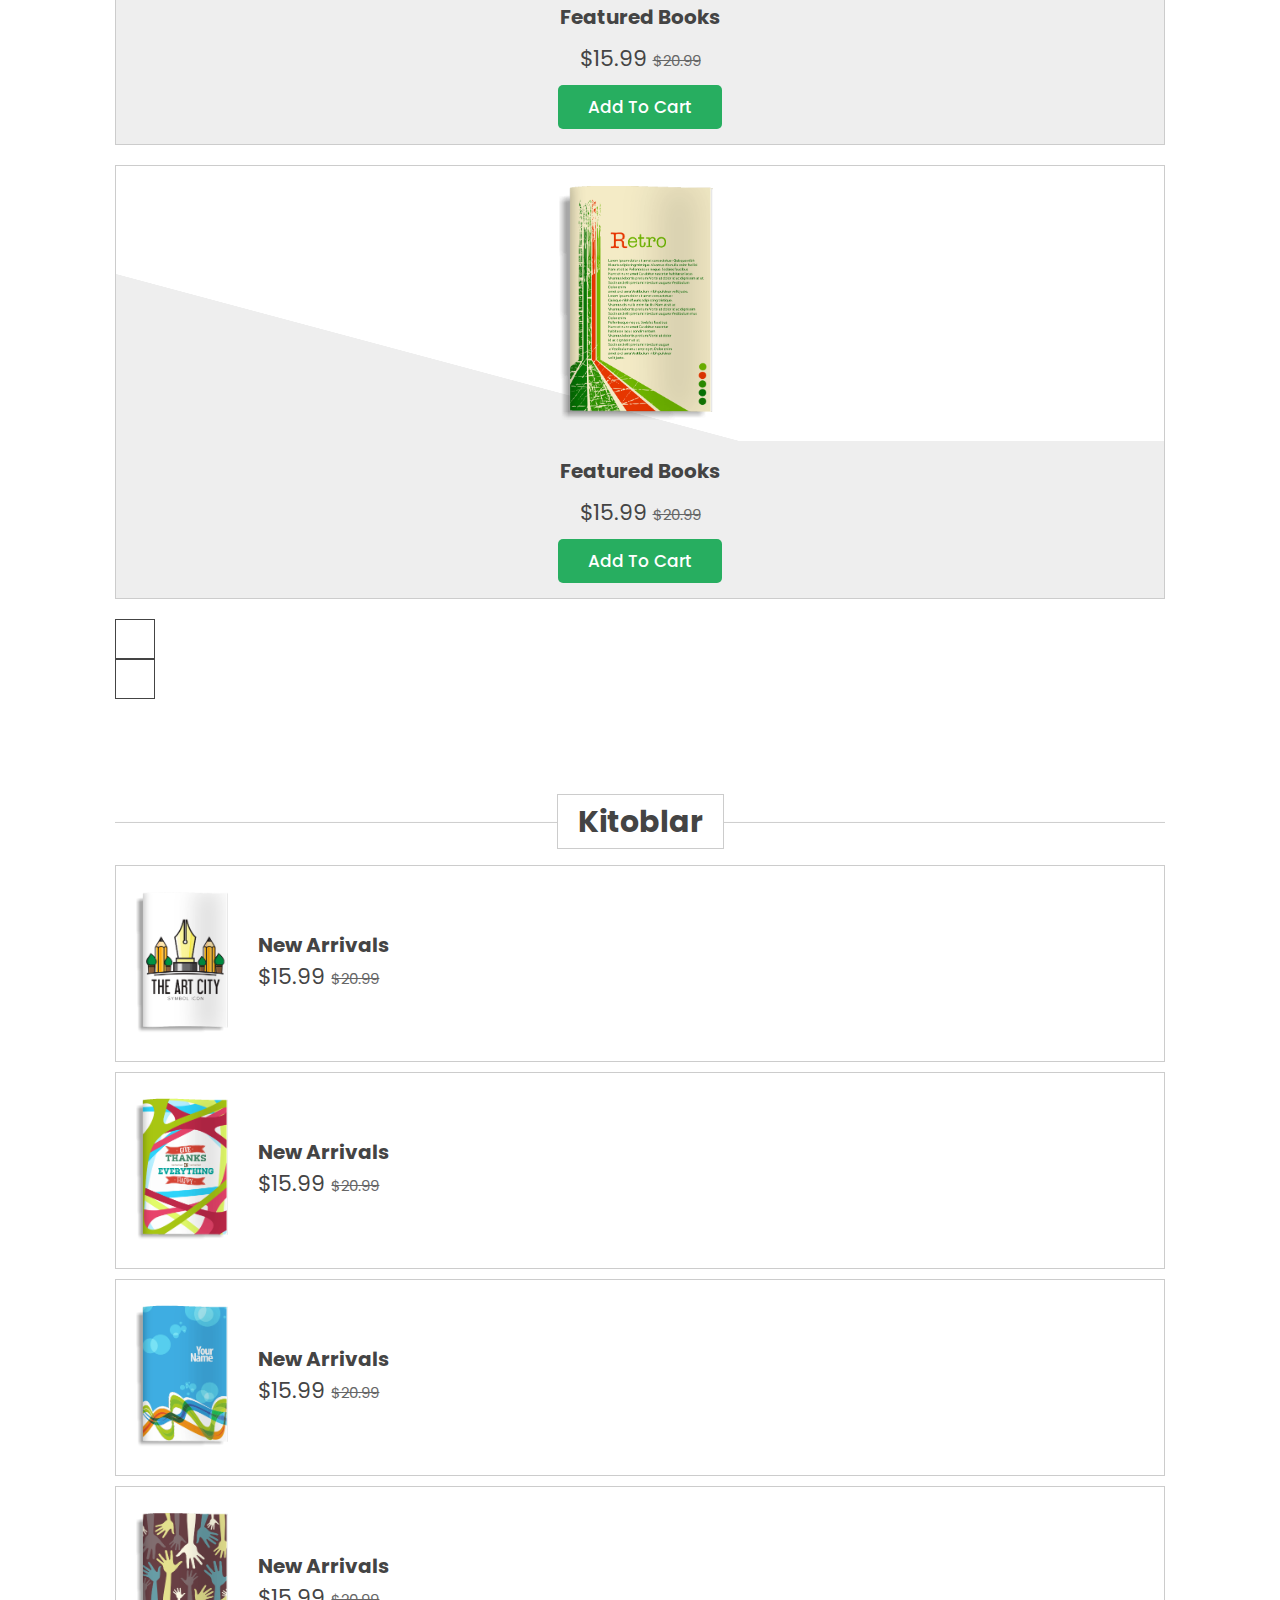
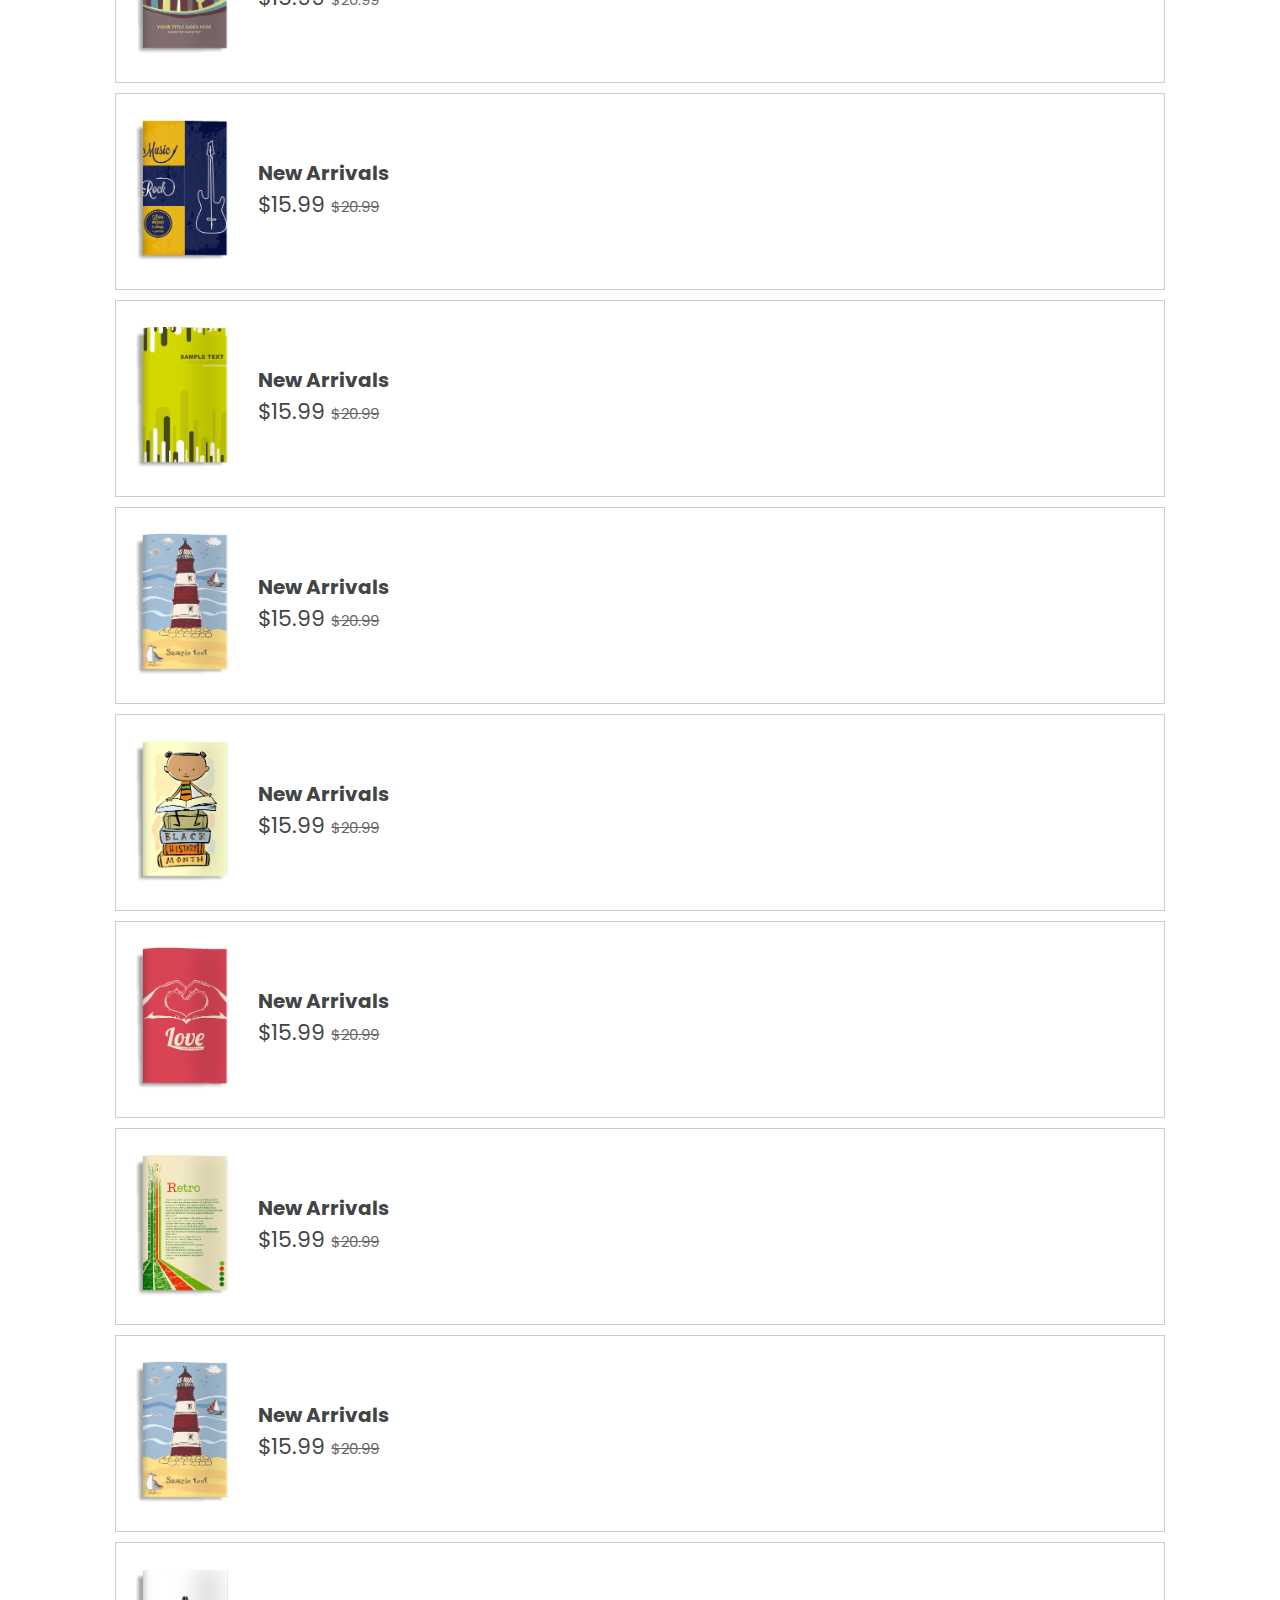
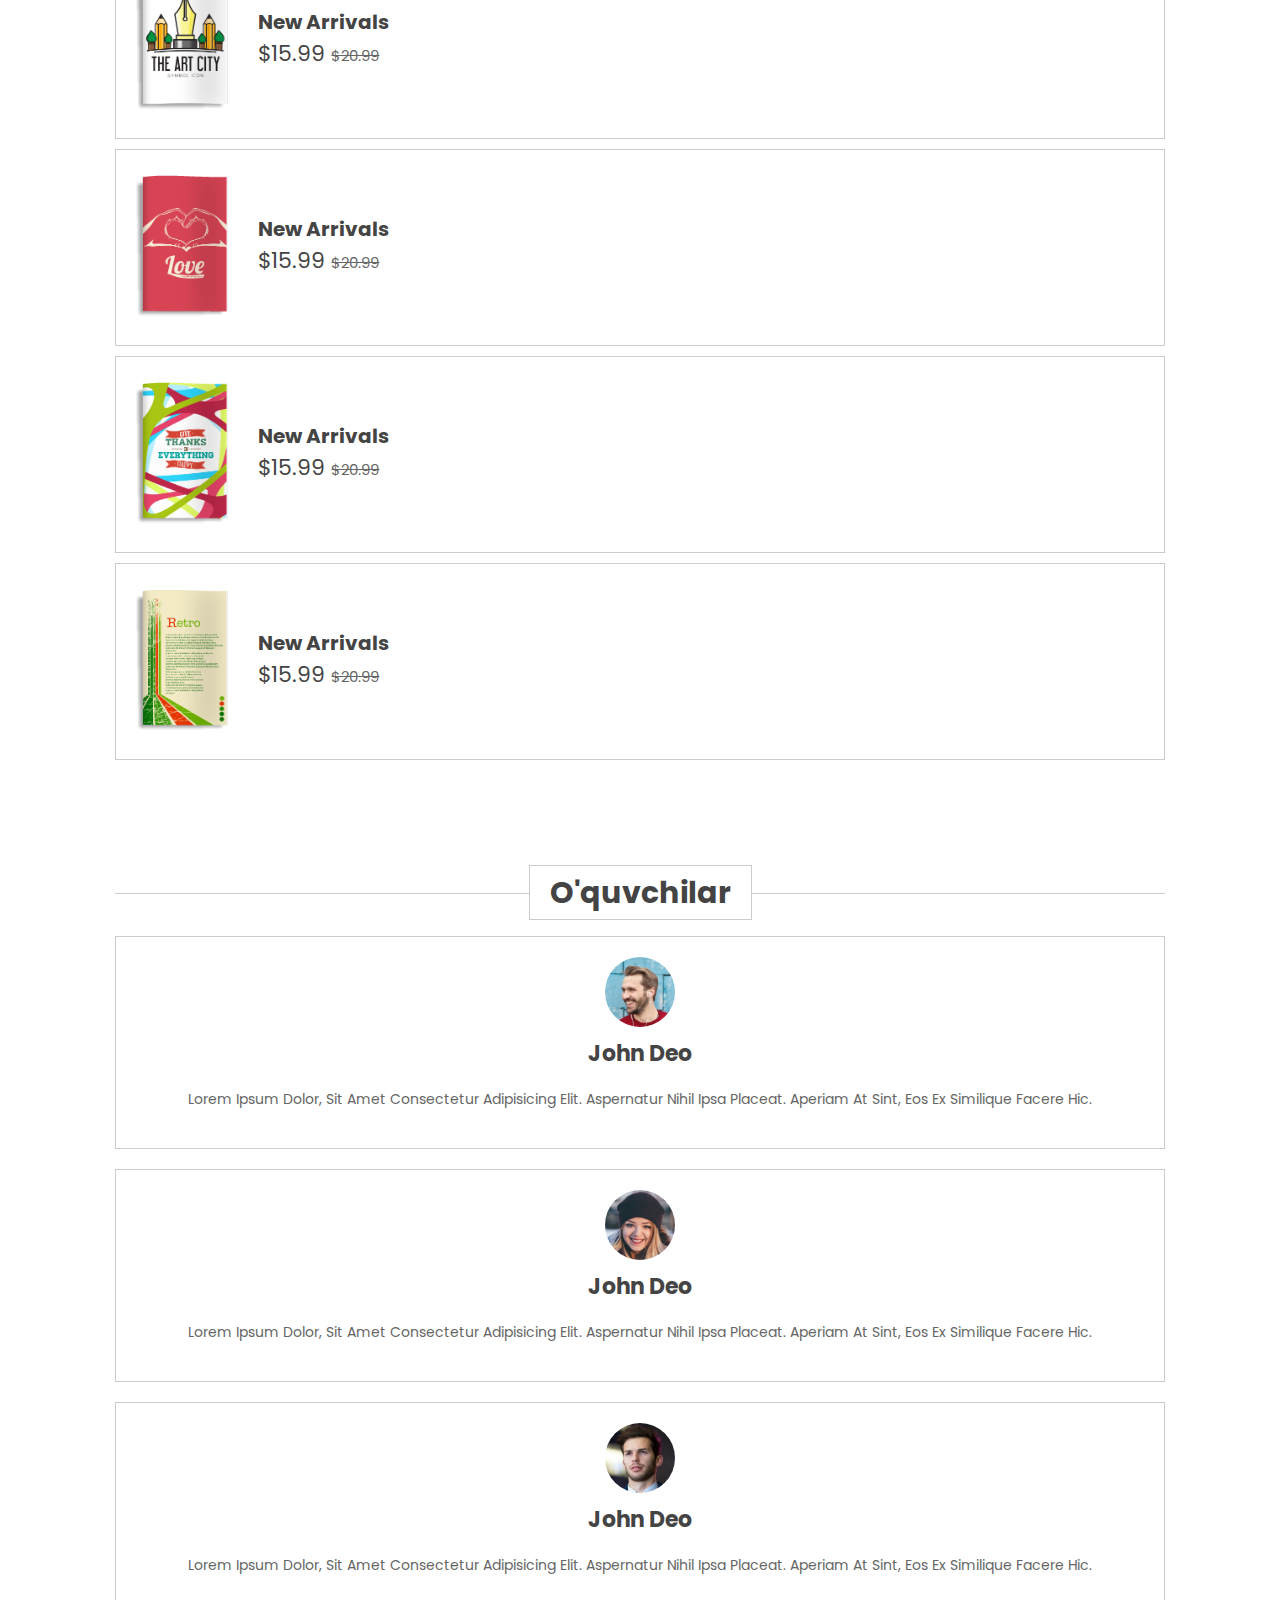
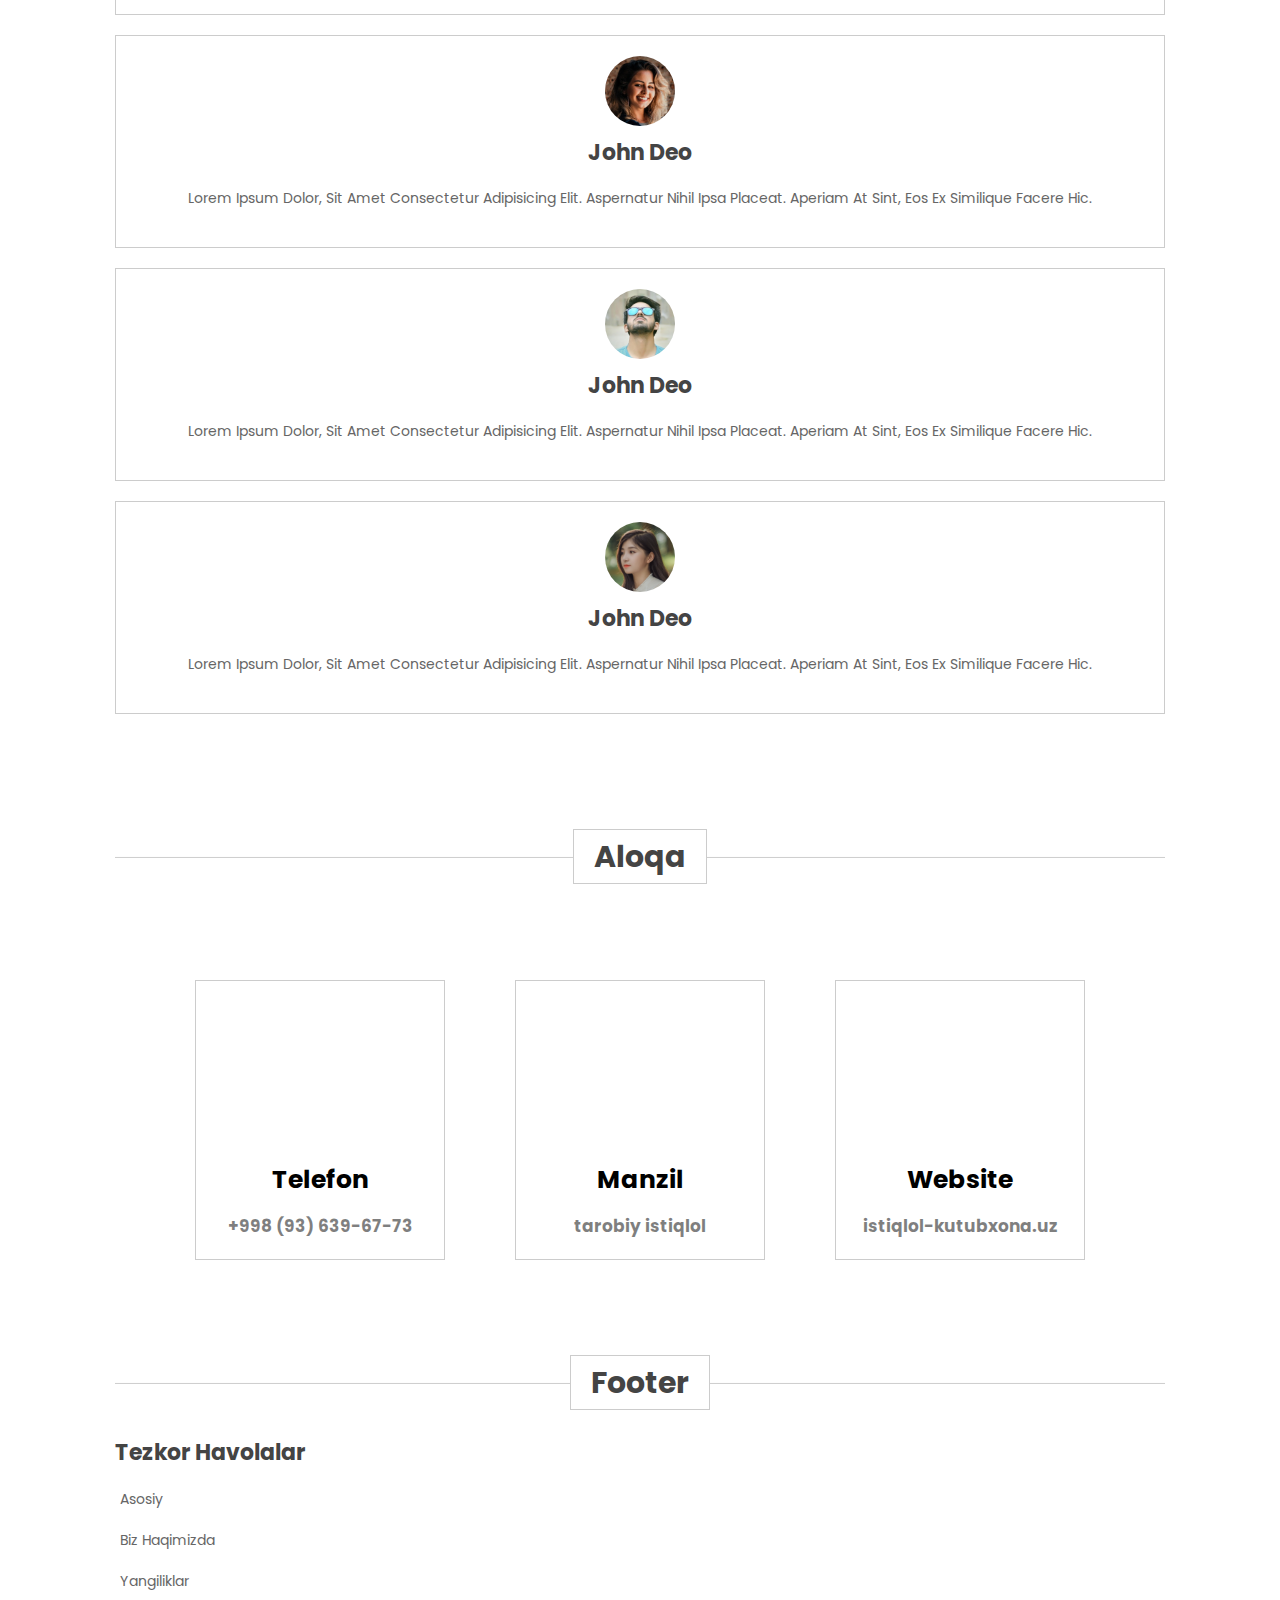
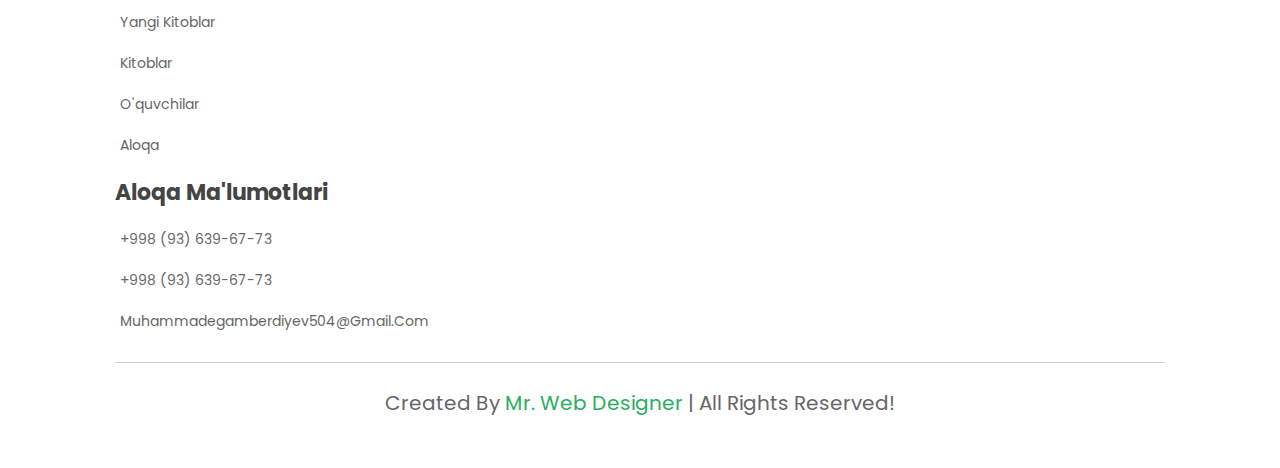
==== commit ce0d2e64: "demo" ====
--- a/index.html
+++ b/index.html
@@ -48,7 +48,7 @@
     <a href="#about" class="fas fa-building"></a>
     <a href="#blogs" class="fas fa-bell"></a>
     <a href="#featured" class="fas fa-tags"></a>
-    <a href="#arriwals" class="fas fa-book"></a>
+    <a href="#arrivals" class="fas fa-book"></a>
     <a href="#reviews" class="fas fa-user"></a>
     <a href="#aloqa" class="fas fa-address-book"></a>
 </nav>
@@ -845,16 +845,6 @@
     <h1 class="heading"> <span>Footer</span> </h1>
 
     <div class="box-container">
-
-        <div class="box">
-            <h3>our locations</h3>
-            <a href="#"> <i class="fas fa-map-marker-alt"></i> india </a>
-            <a href="#"> <i class="fas fa-map-marker-alt"></i> USA </a>
-            <a href="#"> <i class="fas fa-map-marker-alt"></i> russia </a>
-            <a href="#"> <i class="fas fa-map-marker-alt"></i> france </a>
-            <a href="#"> <i class="fas fa-map-marker-alt"></i> japan </a>
-            <a href="#"> <i class="fas fa-map-marker-alt"></i> africa </a>
-        </div>
 
         <div class="box">
             <h3>tezkor havolalar</h3>
@@ -868,20 +858,10 @@
         </div>
 
         <div class="box">
-            <h3>qo'shimcha havolalar</h3>
-            <a href="#"> <i class="fas fa-arrow-right"></i> account info </a>
-            <a href="#"> <i class="fas fa-arrow-right"></i> ordered items </a>
-            <a href="#"> <i class="fas fa-arrow-right"></i> privacy policy </a>
-            <a href="#"> <i class="fas fa-arrow-right"></i> payment method </a>
-            <a href="#"> <i class="fas fa-arrow-right"></i> our serivces </a>
-        </div>
-
-        <div class="box">
             <h3>aloqa ma'lumotlari</h3>
             <a href="#"> <i class="fas fa-phone"></i> +998 (93) 639-67-73 </a>
             <a href="#"> <i class="fas fa-phone"></i> +998 (93) 639-67-73 </a>
             <a href="#"> <i class="fas fa-envelope"></i> muhammadegamberdiyev504@gmail.com </a>
-            <img src="image/worldmap.png" class="map" alt="">
         </div>
         
     </div>
--- a/css/style.css
+++ b/css/style.css
@@ -664,15 +664,16 @@
 .contact .aloqa-box h5 {
     font-size: 17px;
     color: rgba(0,0,0,.5);
+    text-transform: lowercase;
 }
 
 
 
 
 .footer .box-container {
-    display: grid;
+    /* display: grid; */
     grid-template-columns: repeat(auto-fit, minmax(25rem, 1fr));
-    gap: 1.5rem;
+    /* gap: 1.5rem; */
 }
 
 .footer .box-container .box h3 {
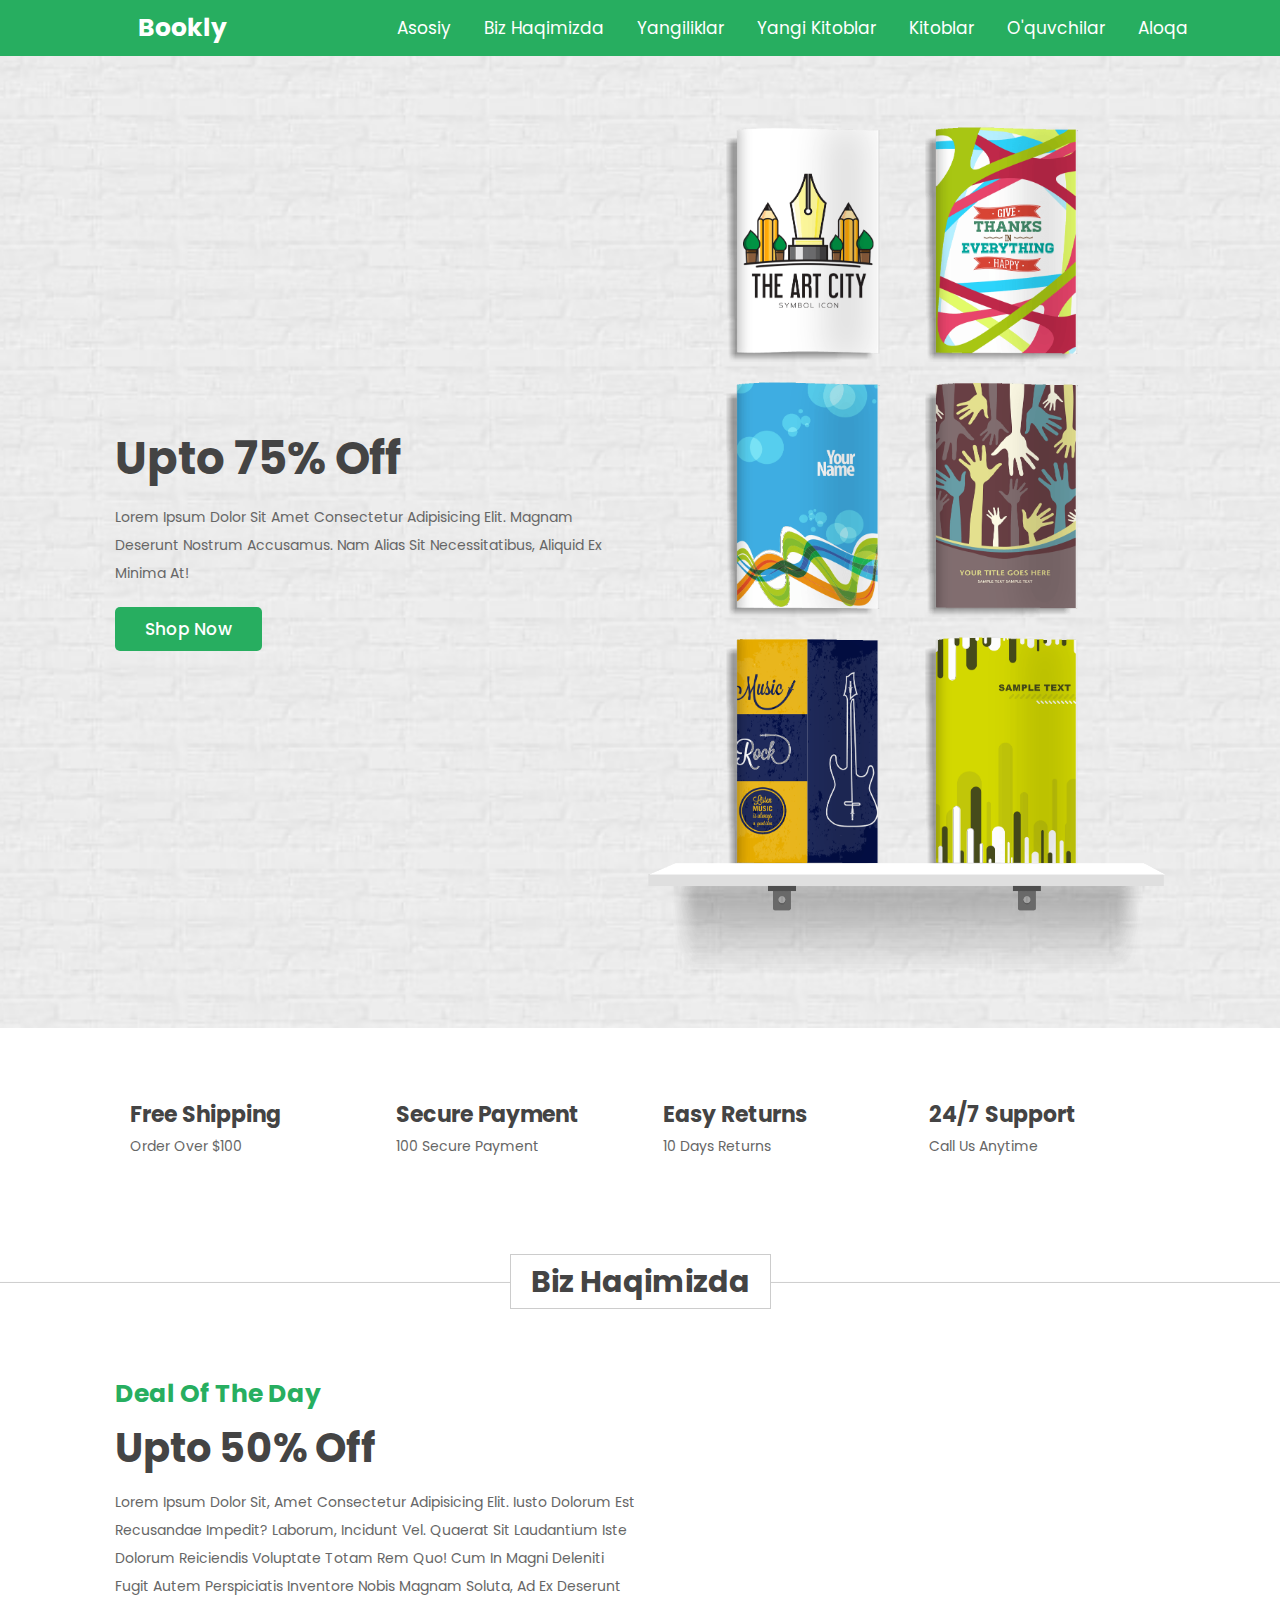
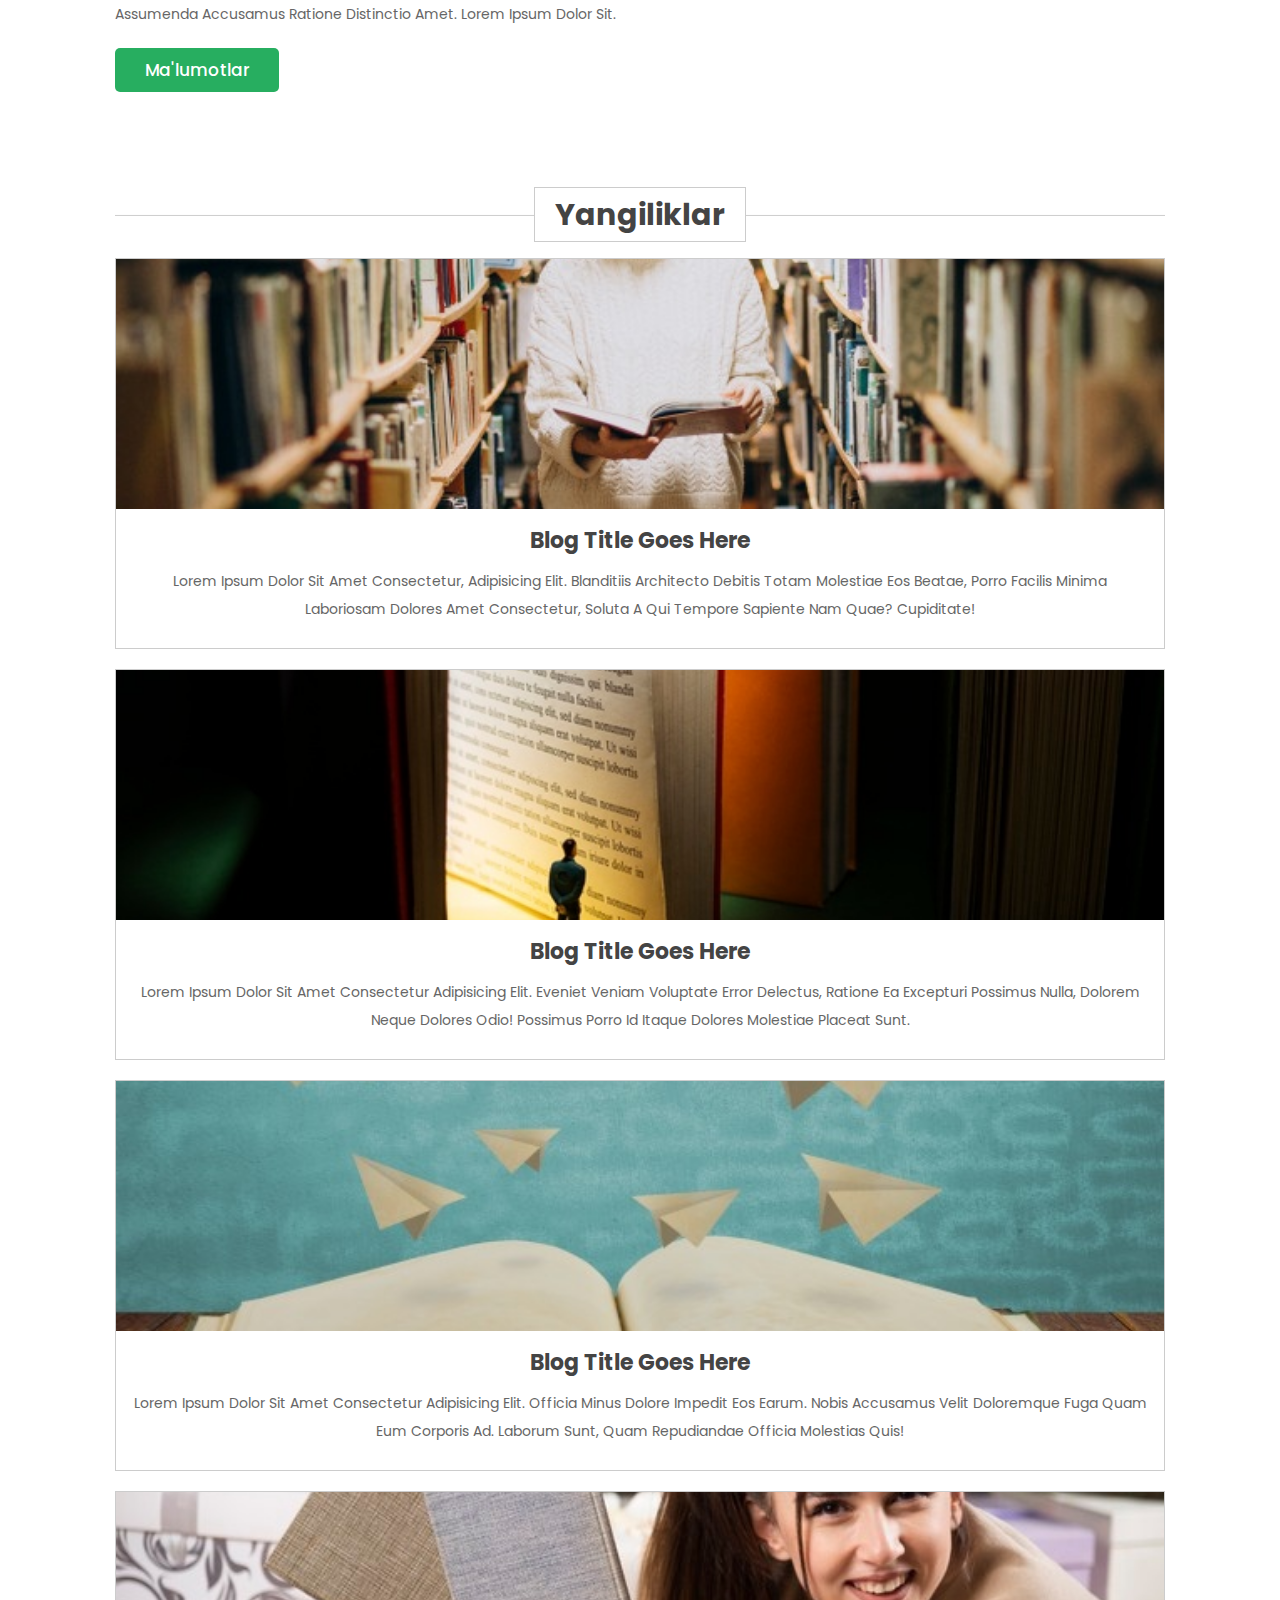
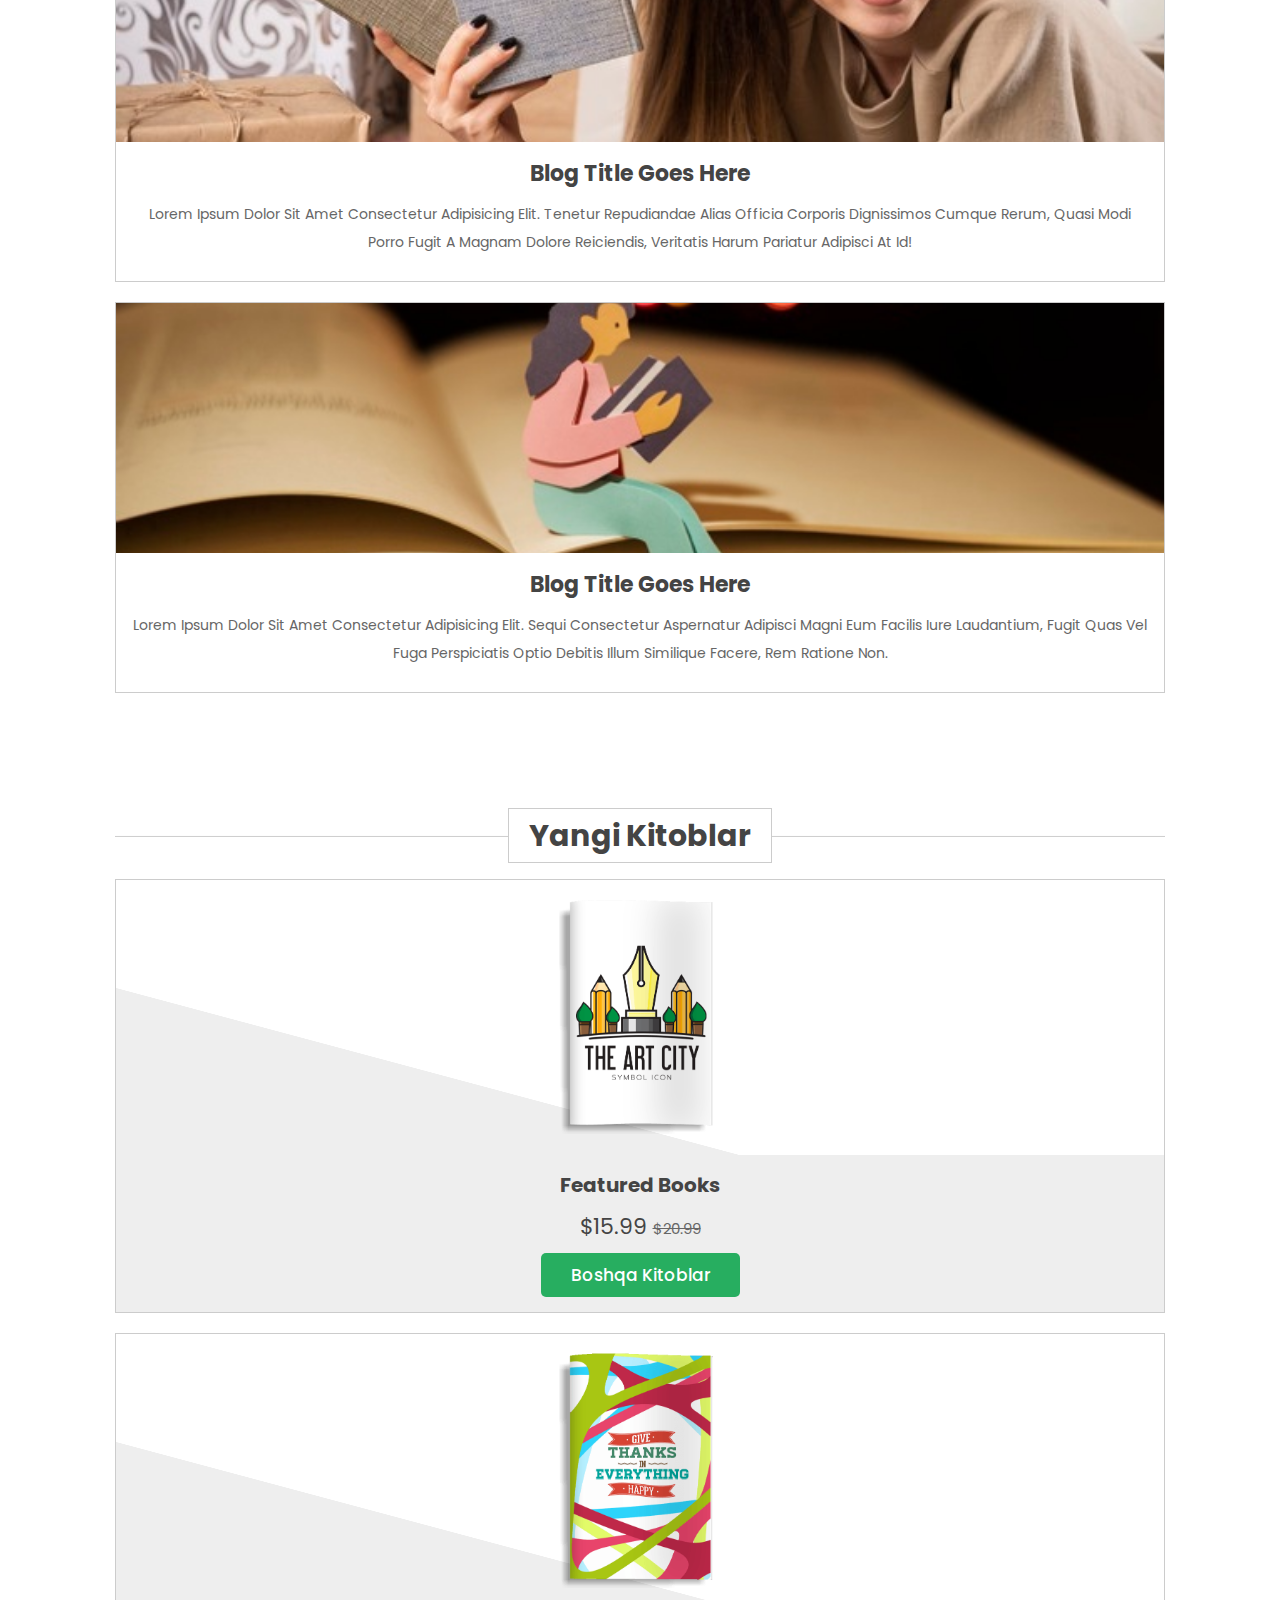
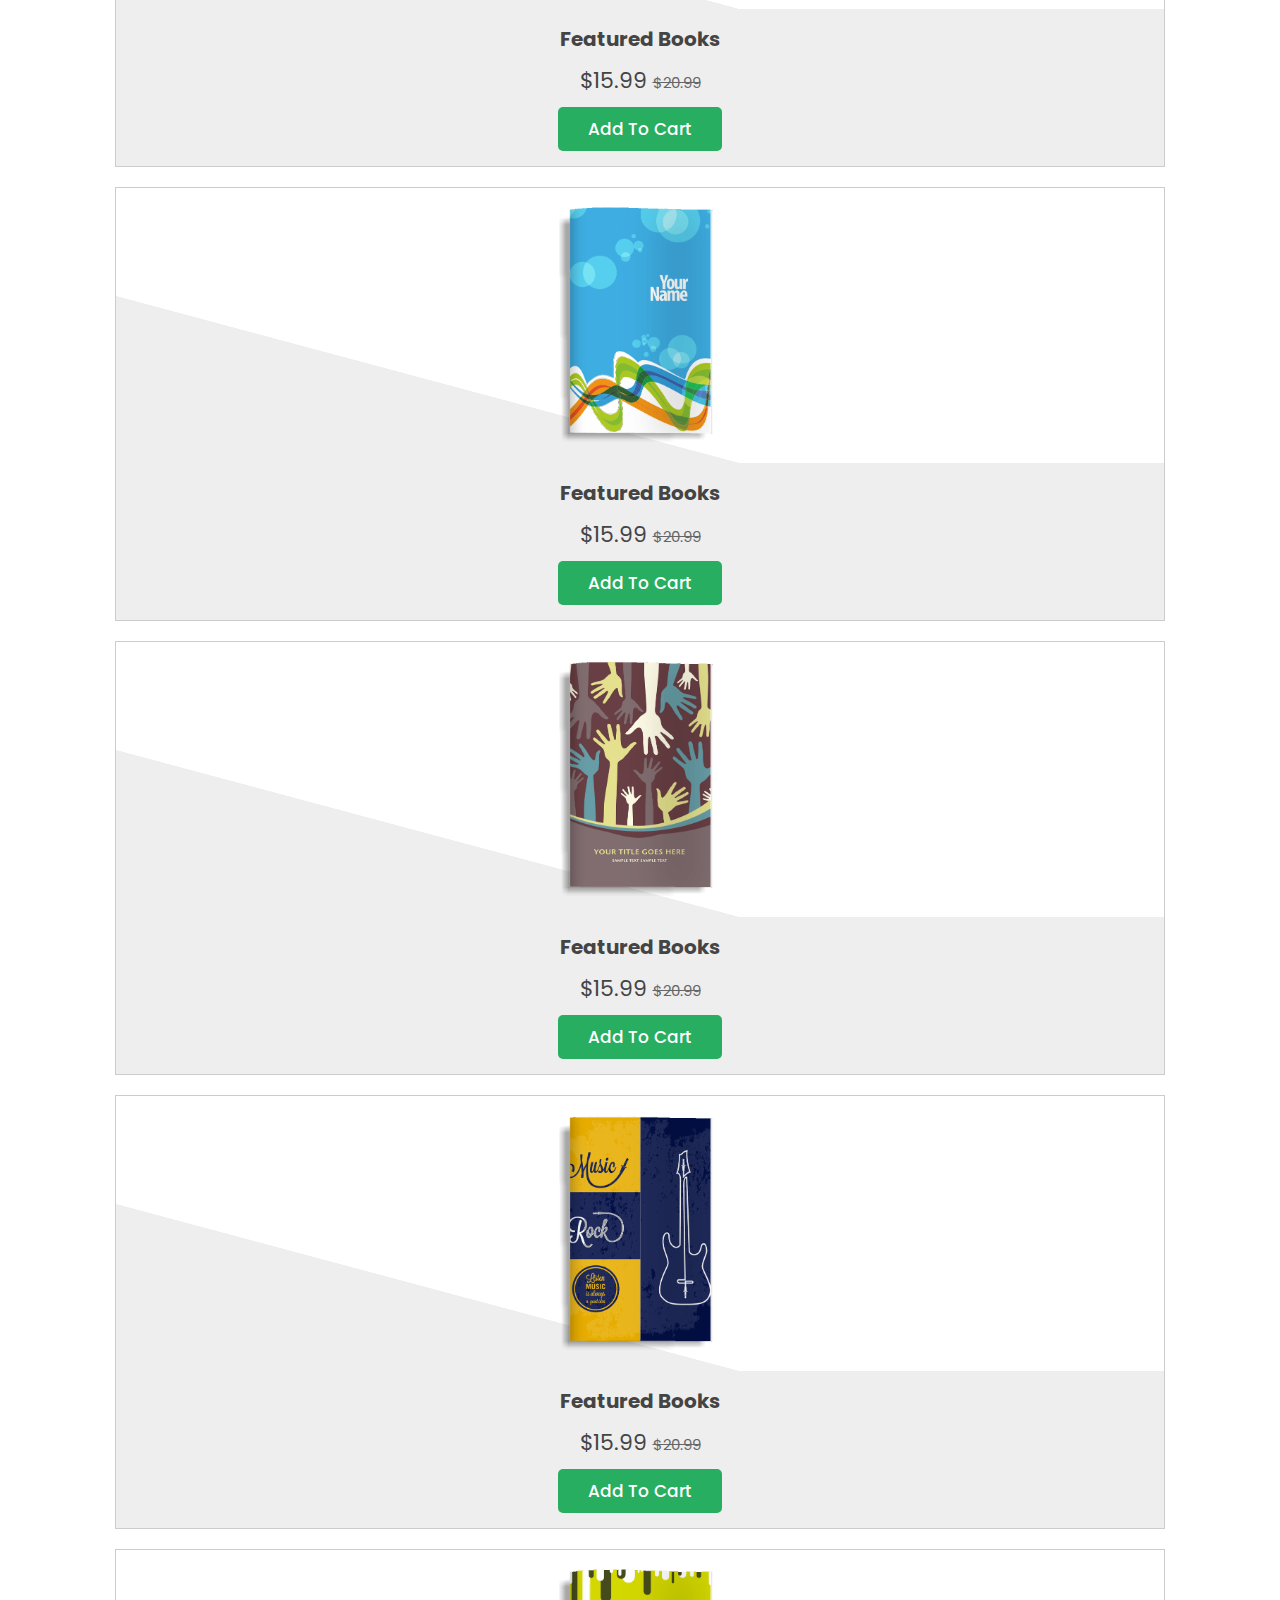
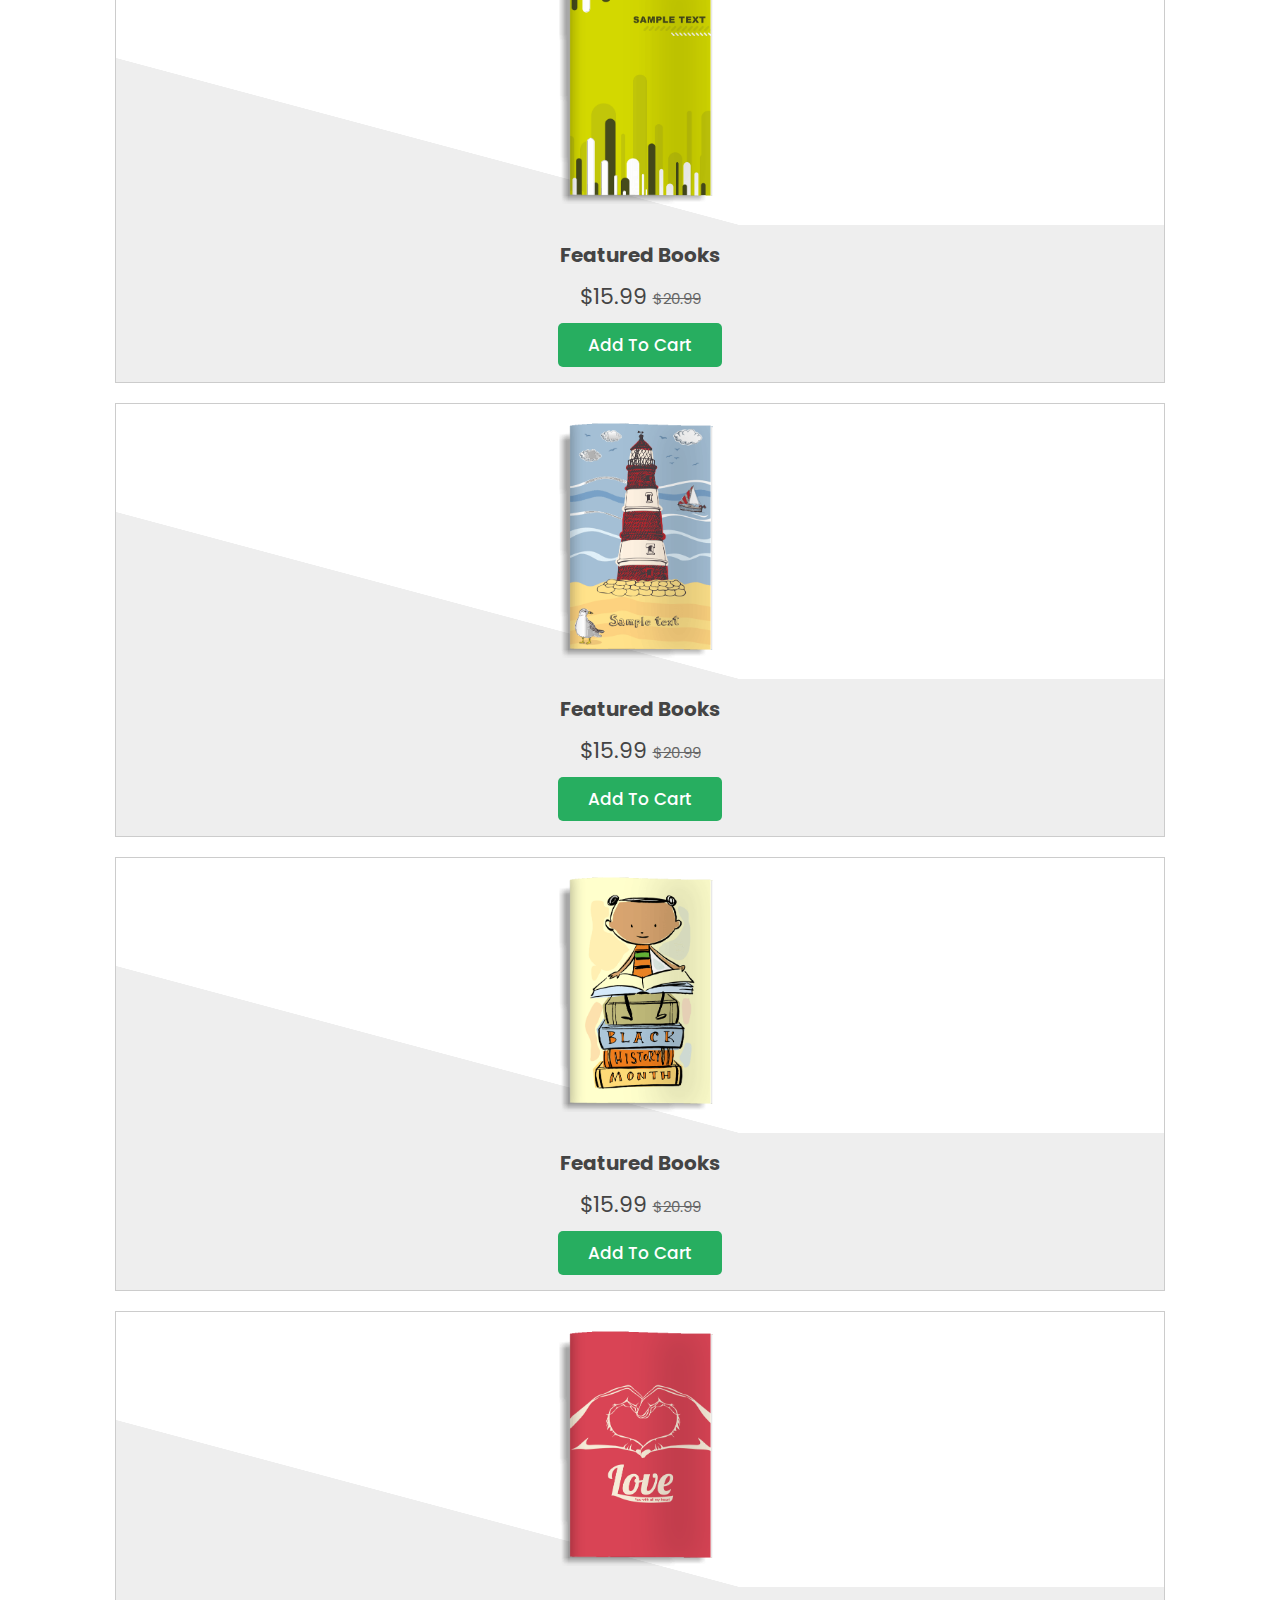
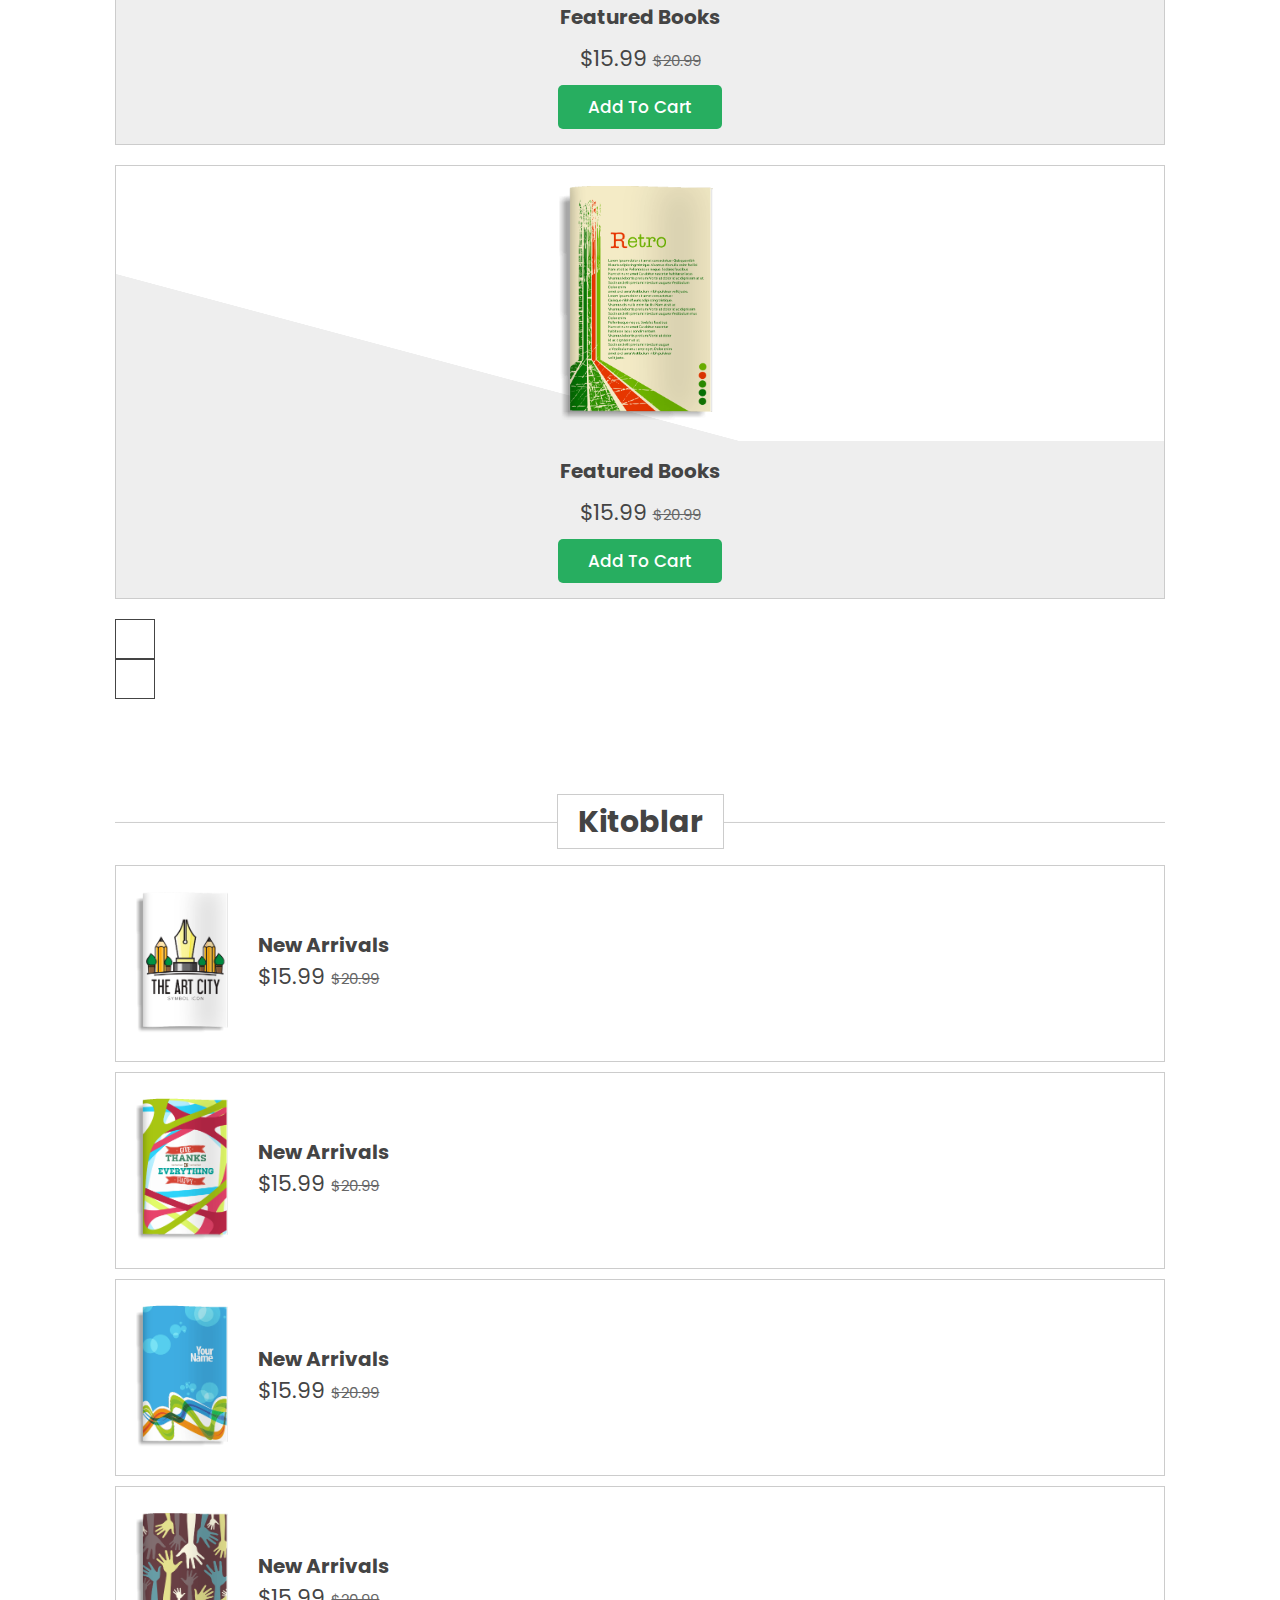
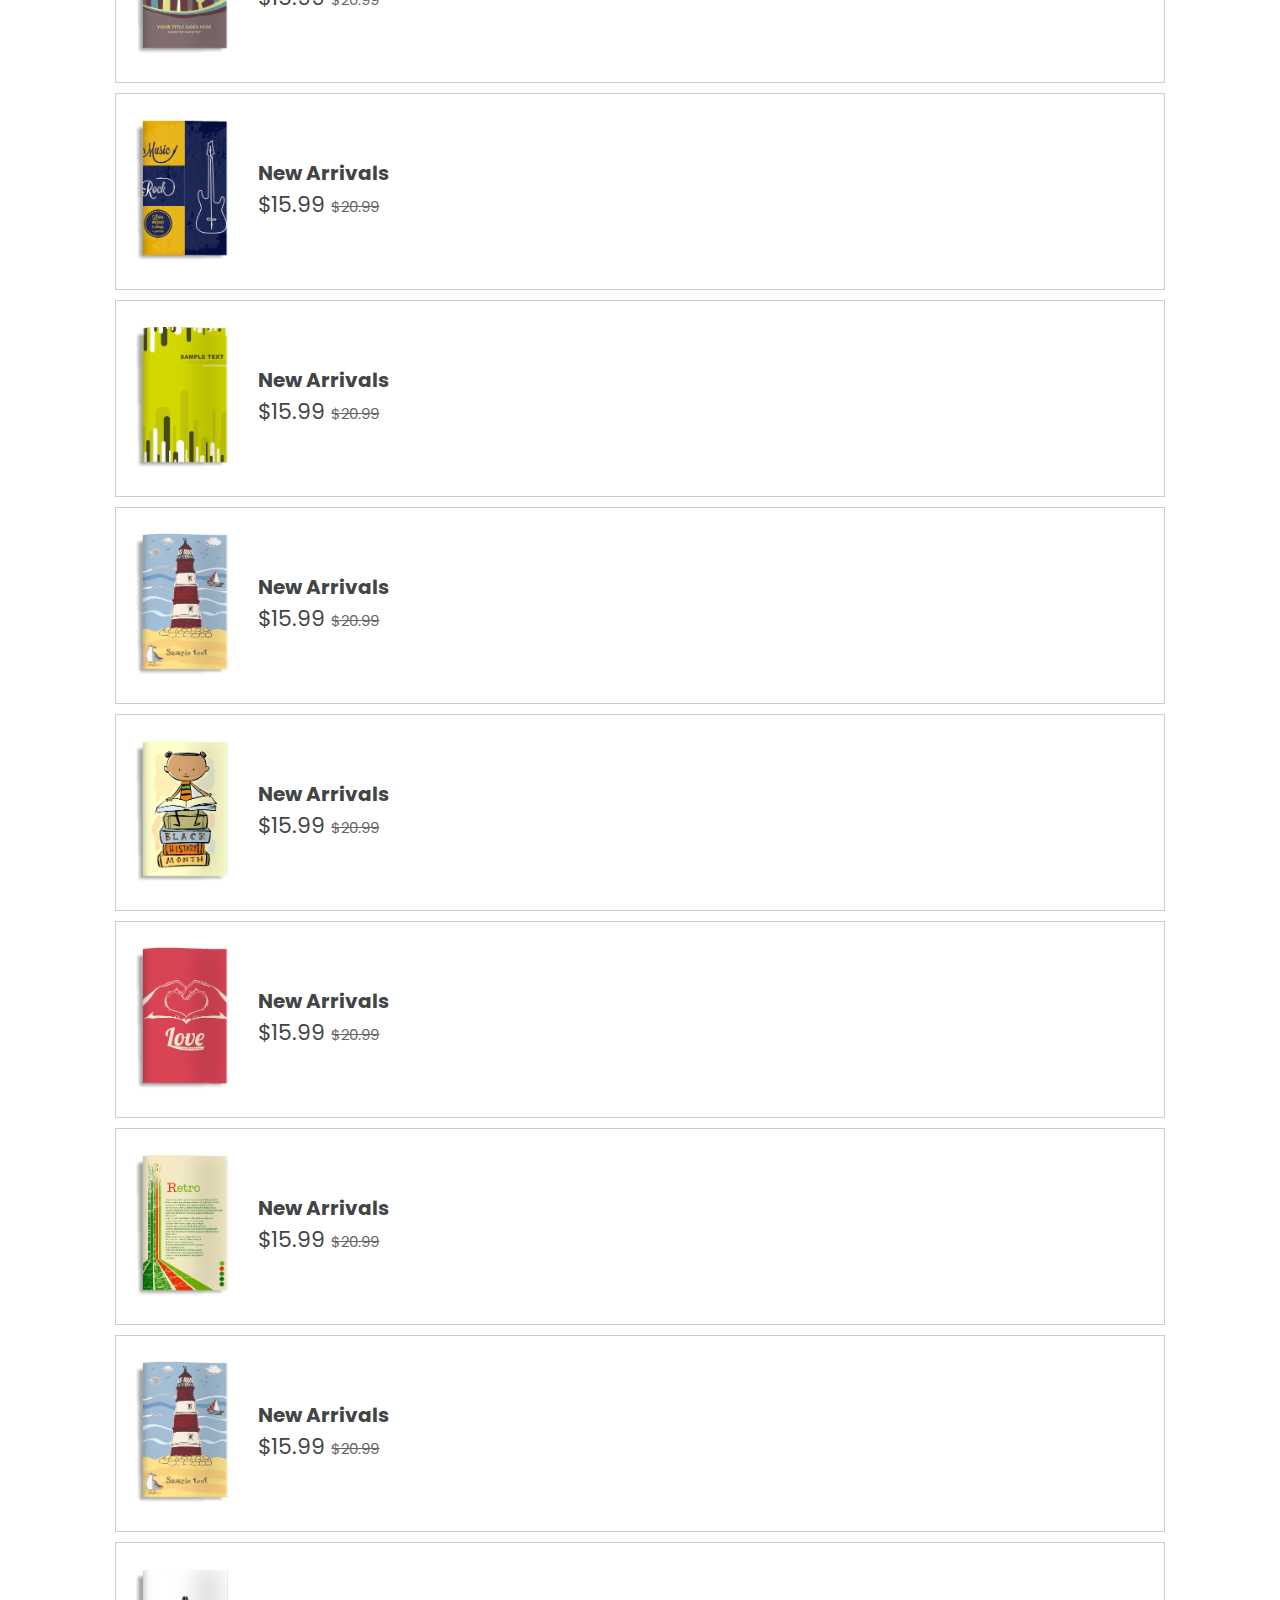
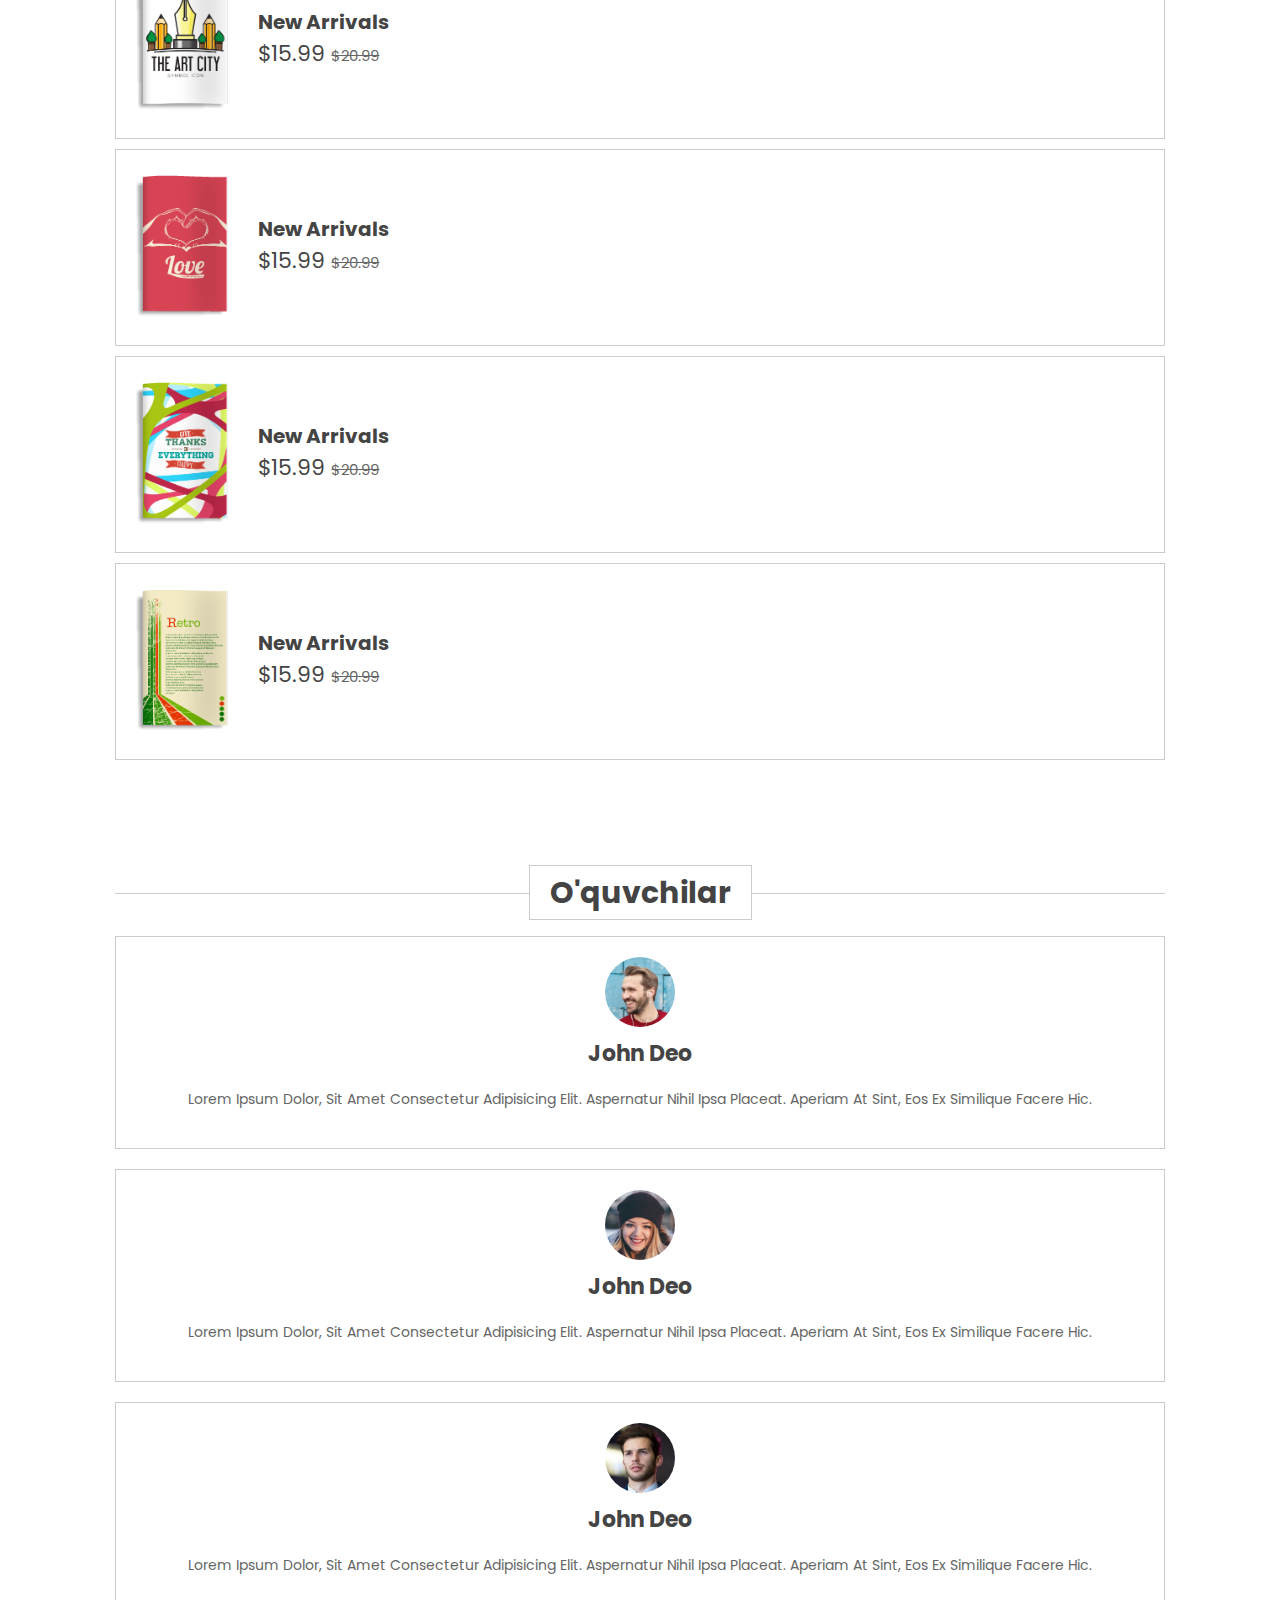
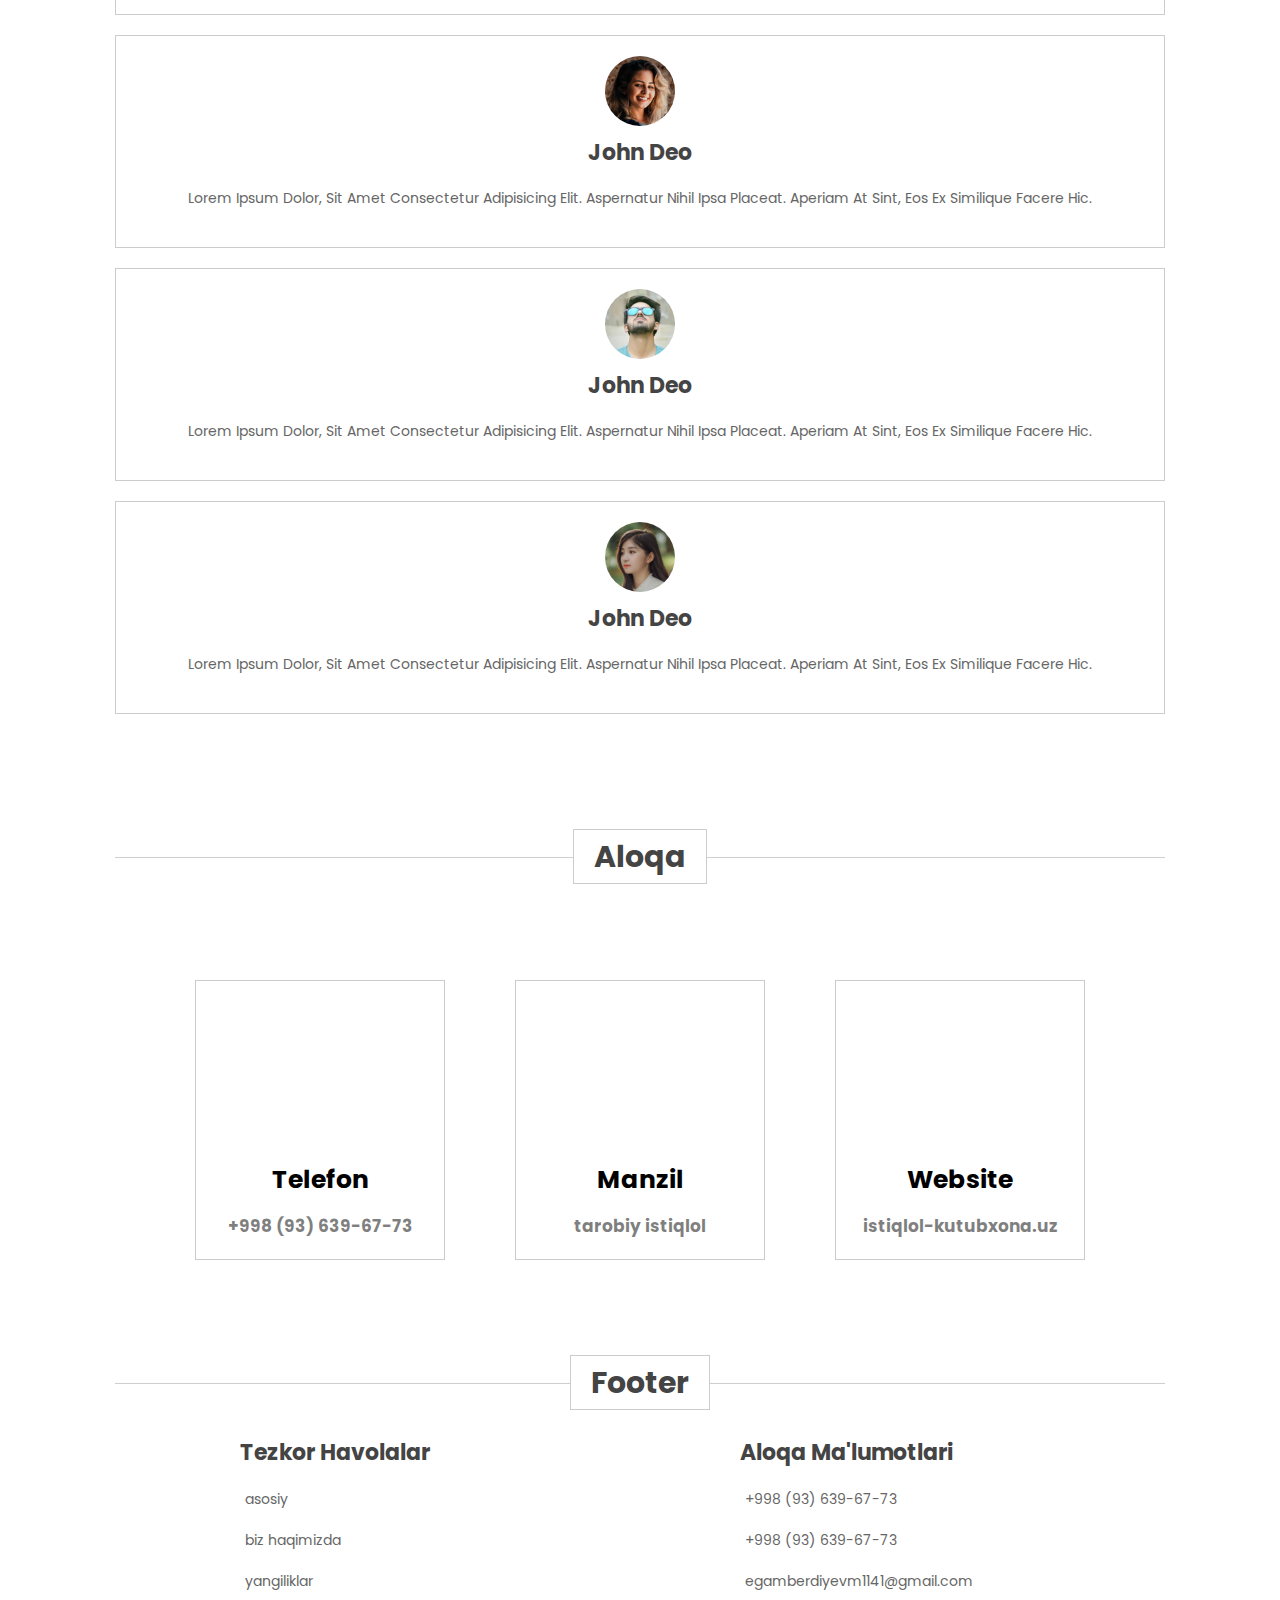
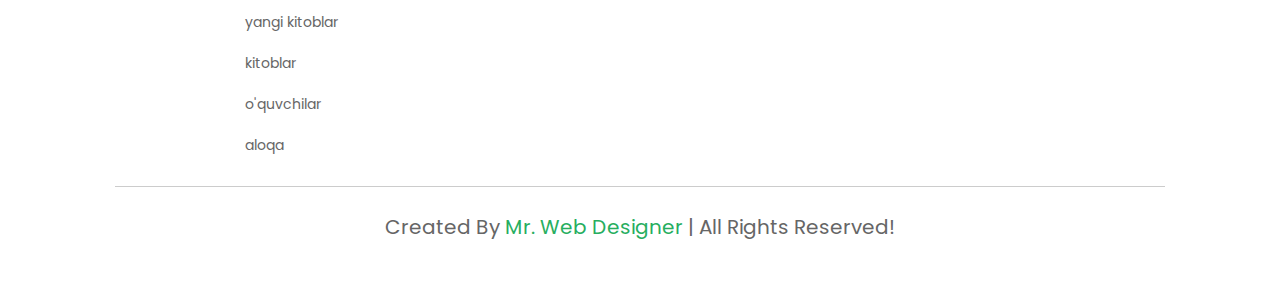
==== commit 48cbc75f: "demo" ====
--- a/index.html
+++ b/index.html
@@ -847,21 +847,21 @@
     <div class="box-container">
 
         <div class="box">
-            <h3>tezkor havolalar</h3>
-            <a href="#home"> <i class="fas fa-arrow-right"></i> asosiy </a>
-            <a href="#about"> <i class="fas fa-arrow-right"></i> biz haqimizda </a>
-            <a href="#blogs"> <i class="fas fa-arrow-right"></i> yangiliklar </a>
-            <a href="#featured"> <i class="fas fa-arrow-right"></i> yangi kitoblar </a>
-            <a href="#arrivals"> <i class="fas fa-arrow-right"></i> kitoblar </a>
-            <a href="#reviews"> <i class="fas fa-arrow-right"></i> o'quvchilar </a>
-            <a href="#aloqa"> <i class="fas fa-arrow-right"></i> aloqa </a>
+            <h3>Tezkor havolalar</h3>
+            <a href="#home"> <i class="fas fa-arrow-right"></i> Asosiy </a>
+            <a href="#about"> <i class="fas fa-arrow-right"></i> Biz haqimizda </a>
+            <a href="#blogs"> <i class="fas fa-arrow-right"></i> Yangiliklar </a>
+            <a href="#featured"> <i class="fas fa-arrow-right"></i> Yangi kitoblar </a>
+            <a href="#arrivals"> <i class="fas fa-arrow-right"></i> Kitoblar </a>
+            <a href="#reviews"> <i class="fas fa-arrow-right"></i> O'quvchilar </a>
+            <a href="#aloqa"> <i class="fas fa-arrow-right"></i> Aloqa </a>
         </div>
 
         <div class="box">
-            <h3>aloqa ma'lumotlari</h3>
+            <h3>Aloqa ma'lumotlari</h3>
             <a href="#"> <i class="fas fa-phone"></i> +998 (93) 639-67-73 </a>
             <a href="#"> <i class="fas fa-phone"></i> +998 (93) 639-67-73 </a>
-            <a href="#"> <i class="fas fa-envelope"></i> muhammadegamberdiyev504@gmail.com </a>
+            <a href="#"> <i class="fas fa-envelope"></i> egamberdiyevm1141@gmail.com </a>
         </div>
         
     </div>
--- a/css/style.css
+++ b/css/style.css
@@ -671,9 +671,14 @@
 
 
 .footer .box-container {
-    /* display: grid; */
+    display: flex;
     grid-template-columns: repeat(auto-fit, minmax(25rem, 1fr));
-    /* gap: 1.5rem; */
+    justify-content: center;
+    gap: 20rem;
+}
+
+.footer .box-container .box {
+    width: 30rem;
 }
 
 .footer .box-container .box h3 {
@@ -687,6 +692,7 @@
     font-size: 1.4rem;
     color: var(--light-color);
     padding: 1rem 0;
+    text-transform: lowercase;
 }
 
 .footer .box-container .box a i {
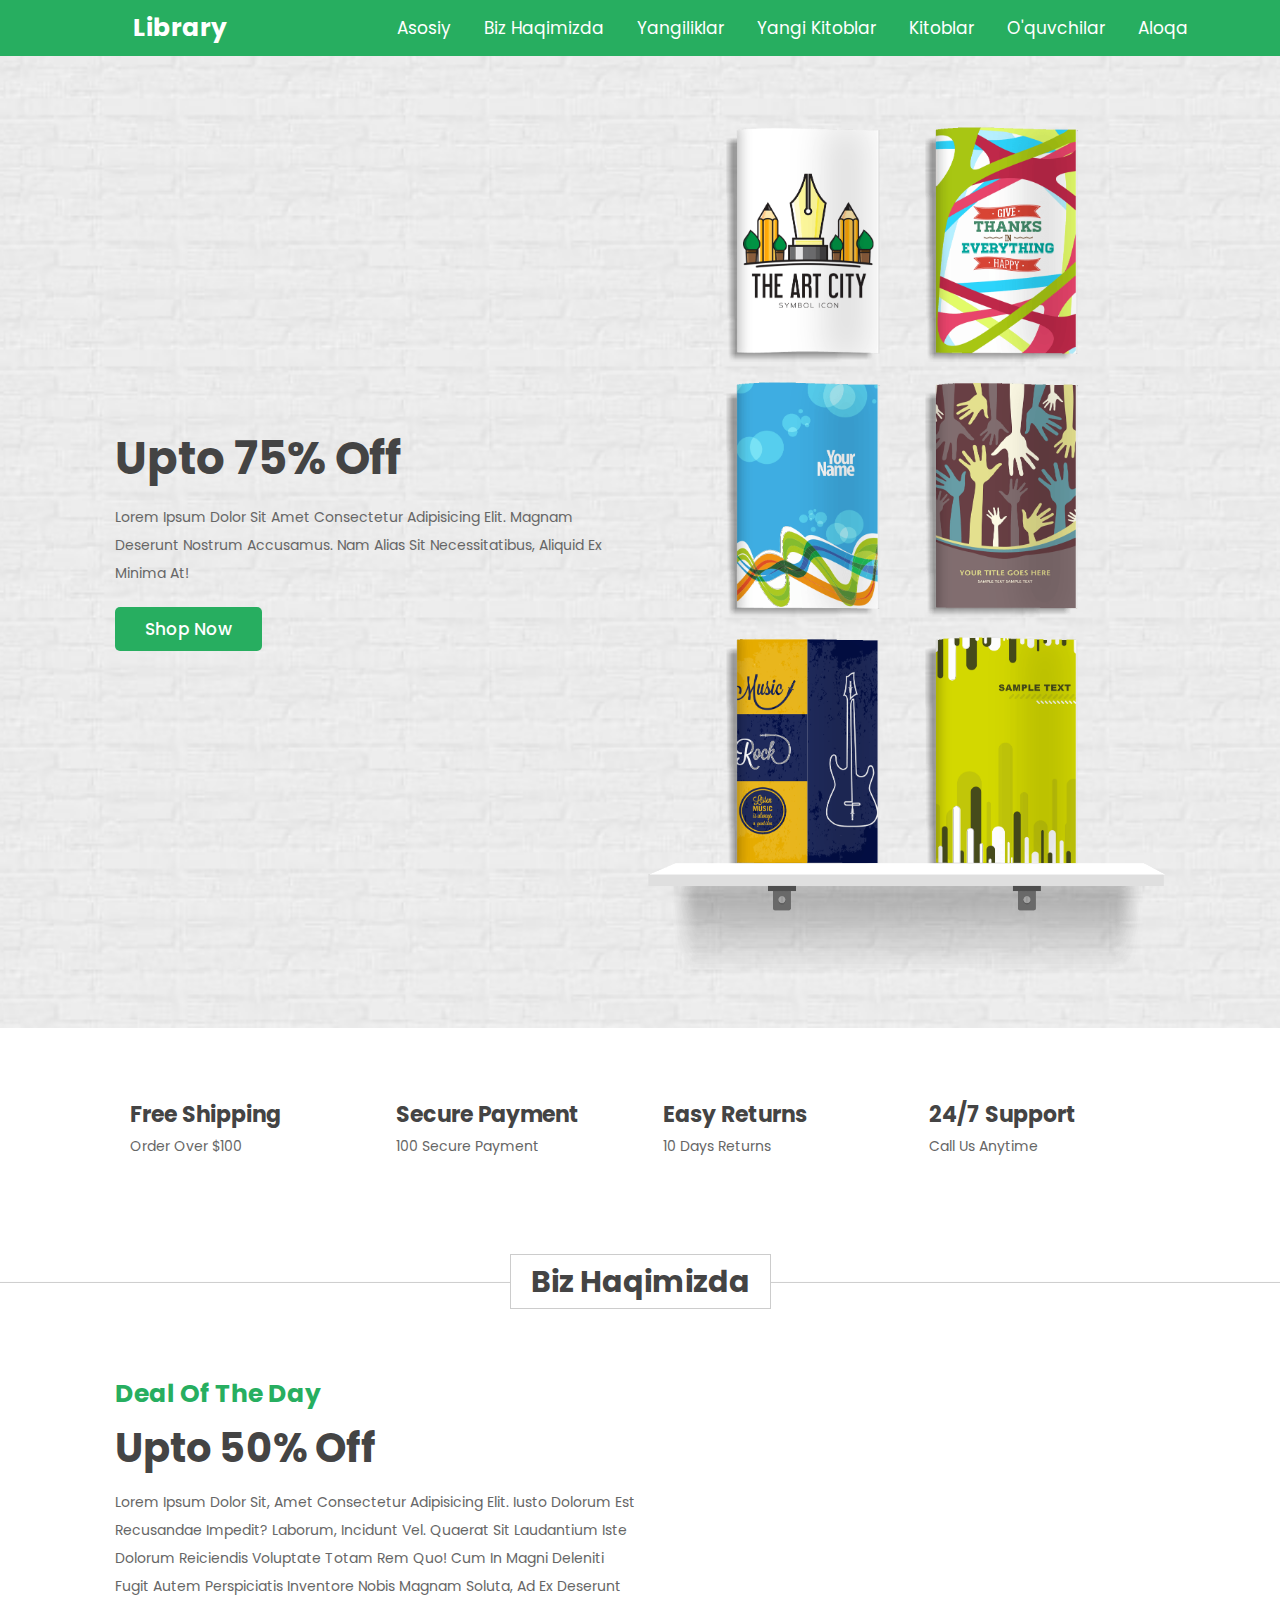
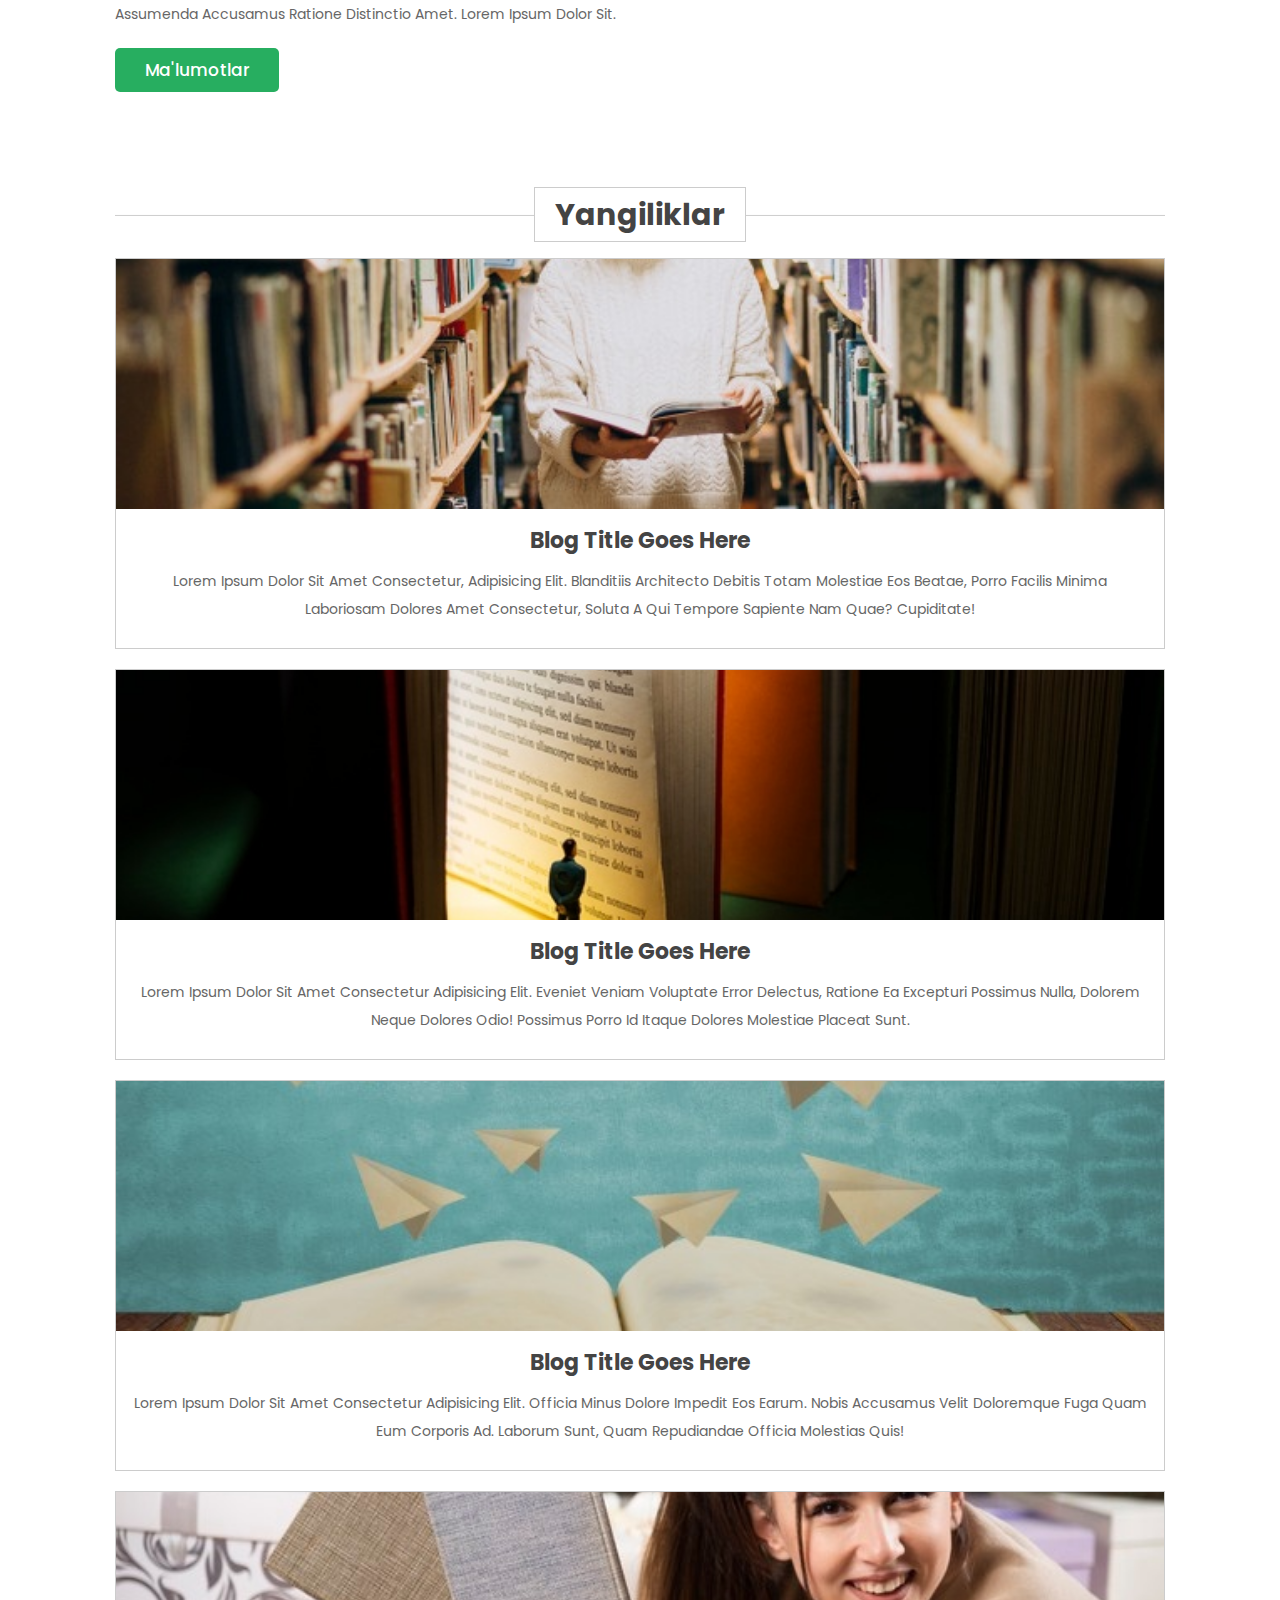
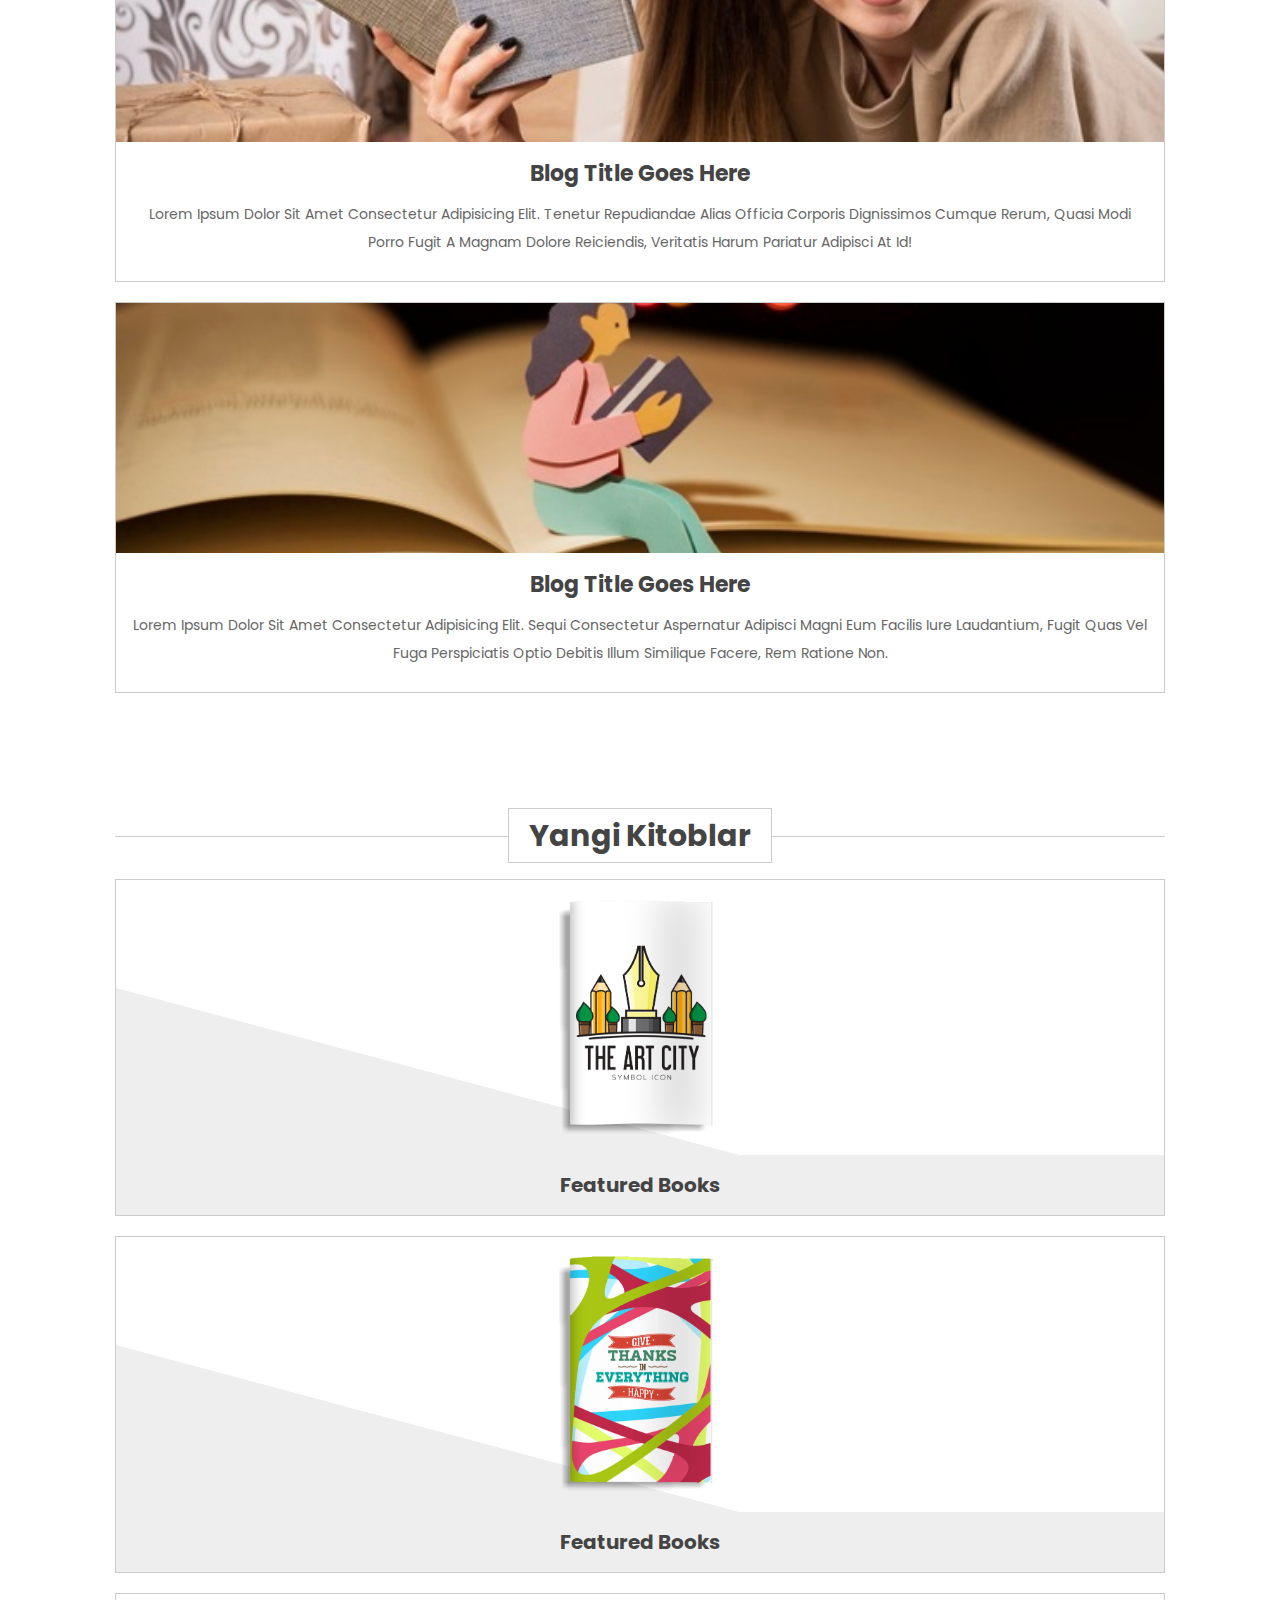
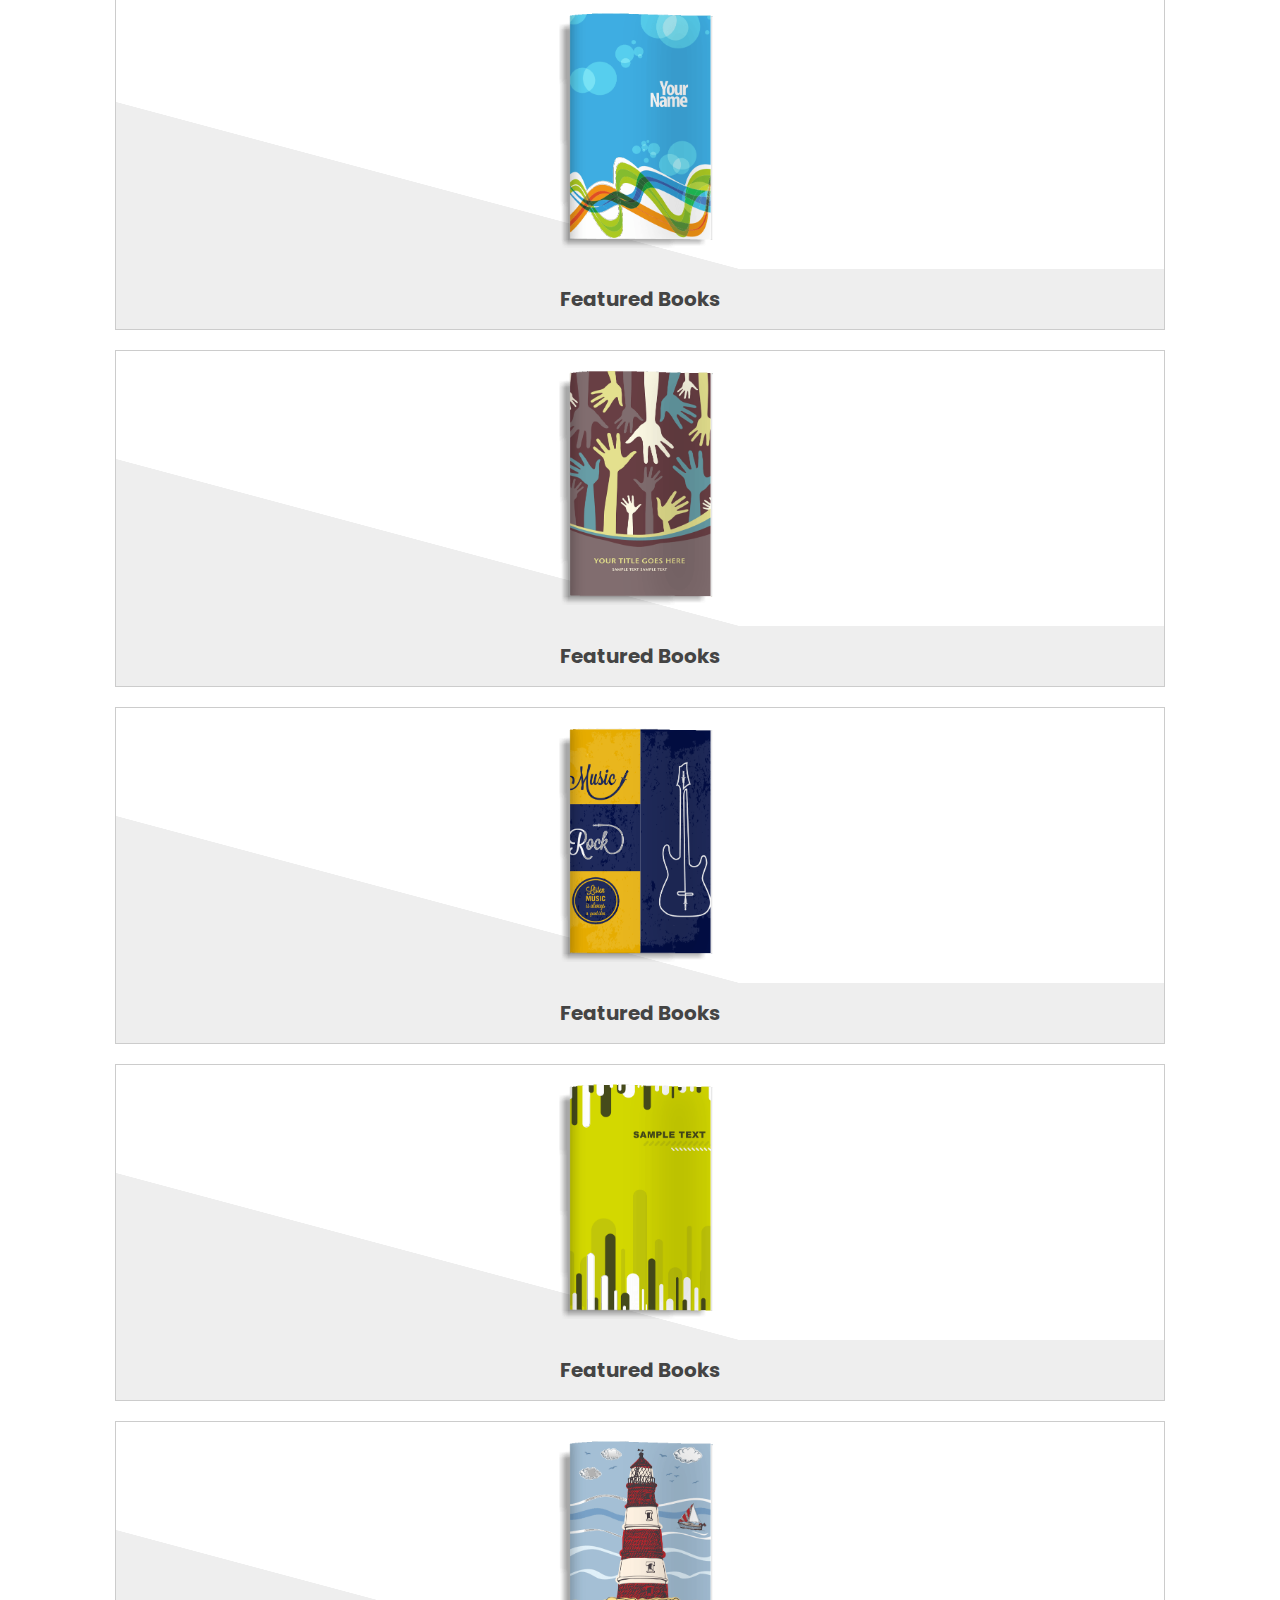
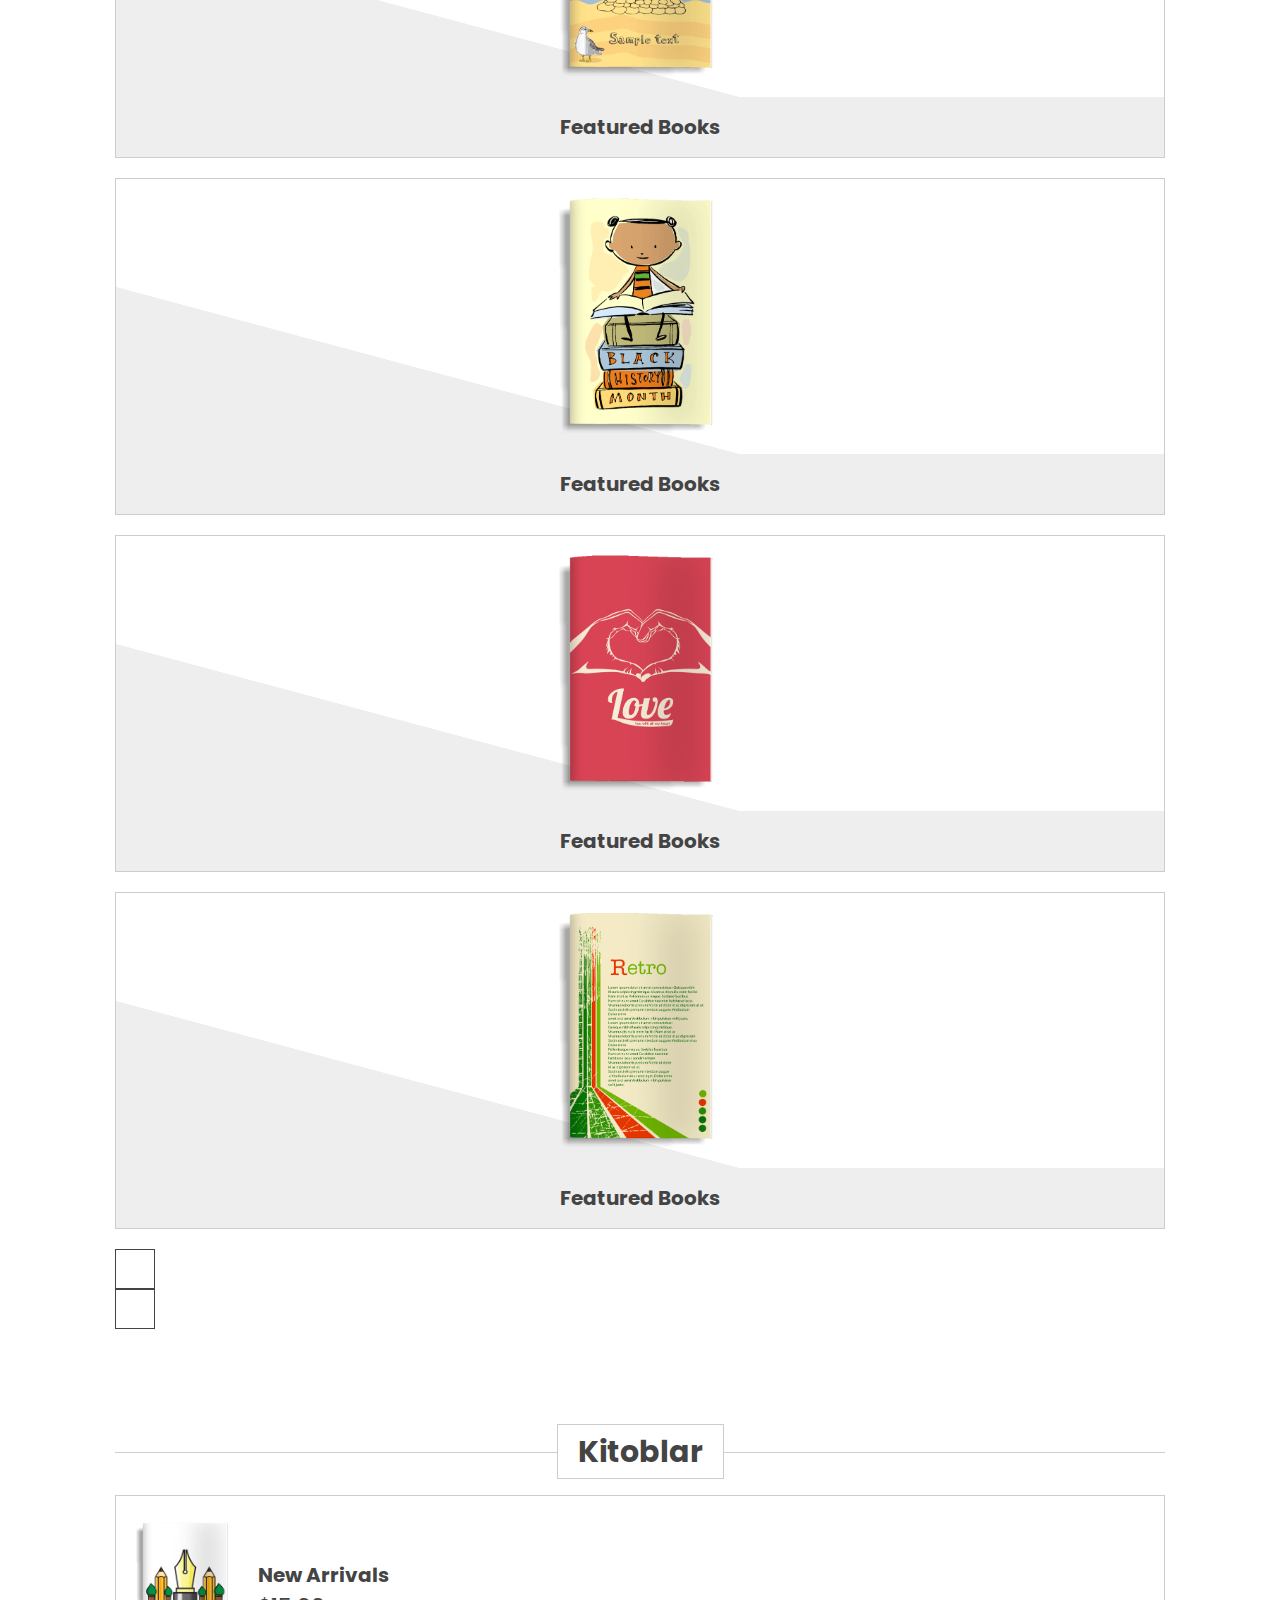
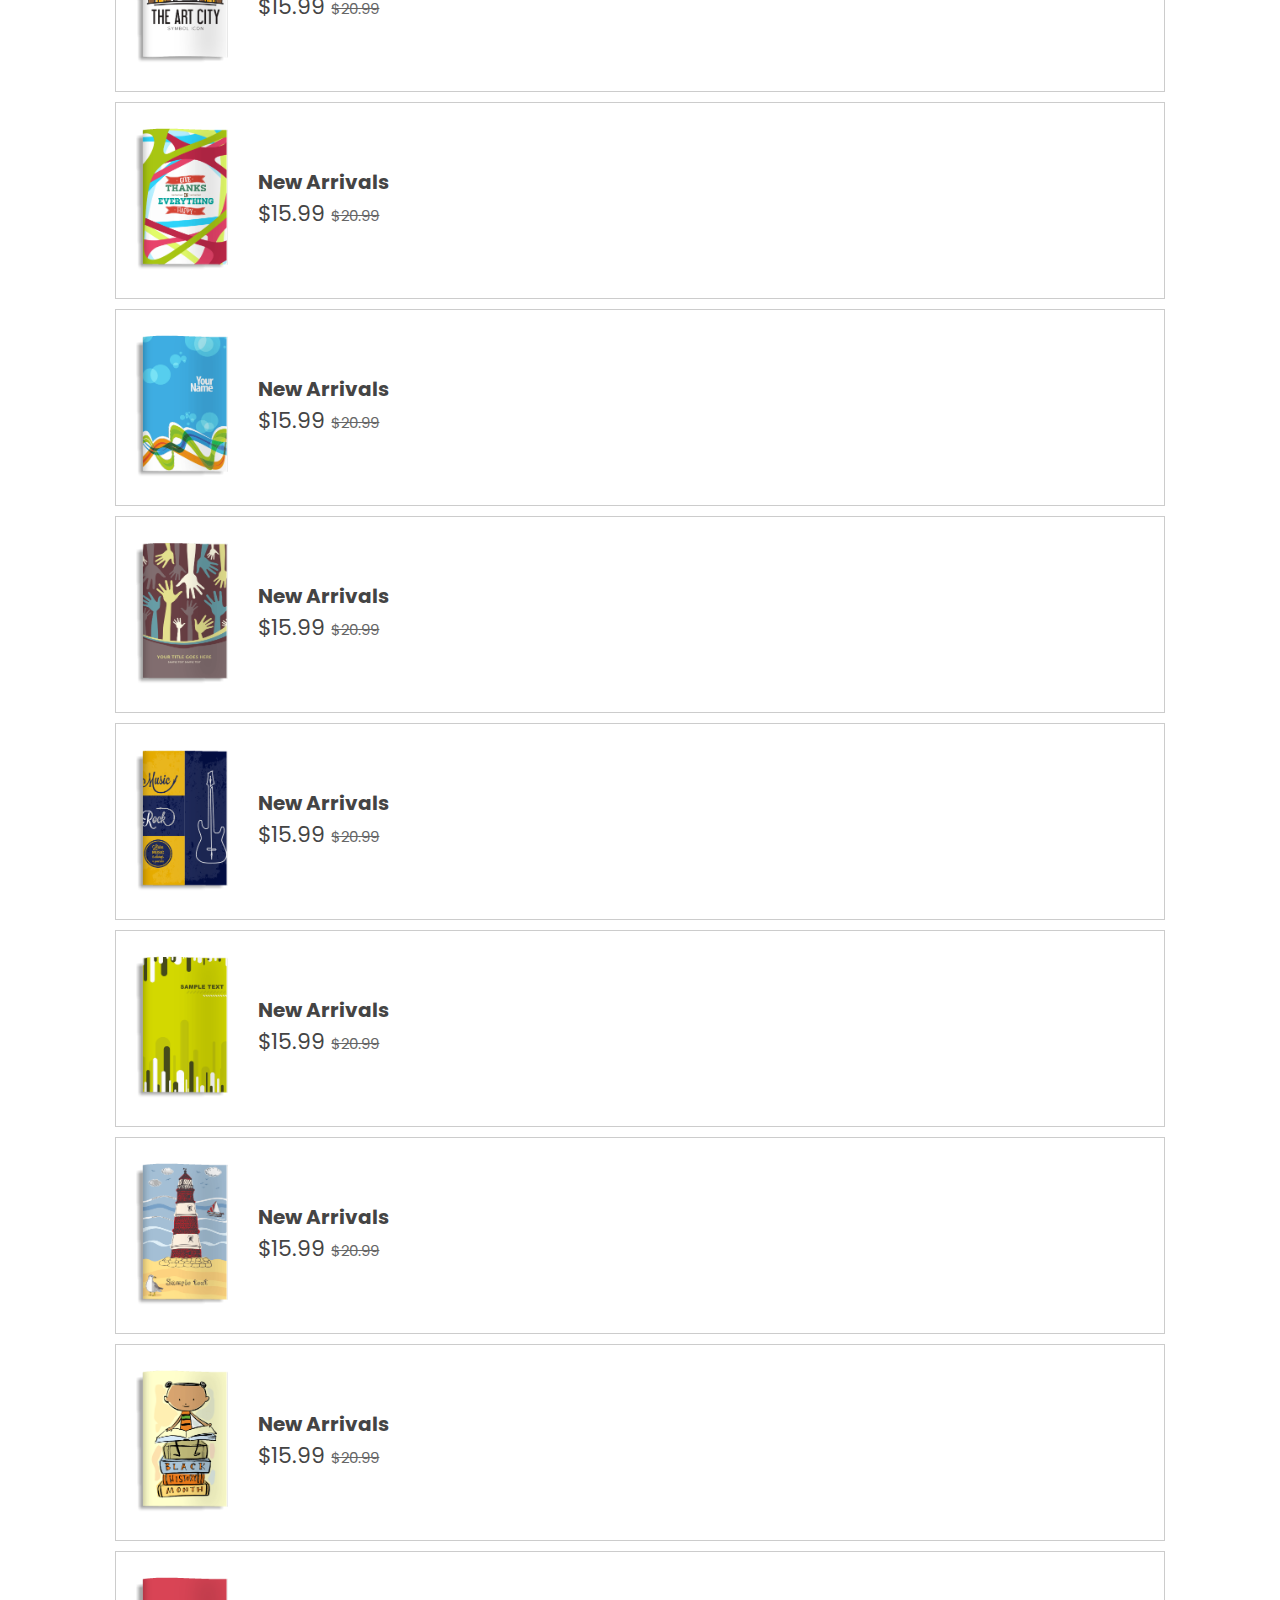
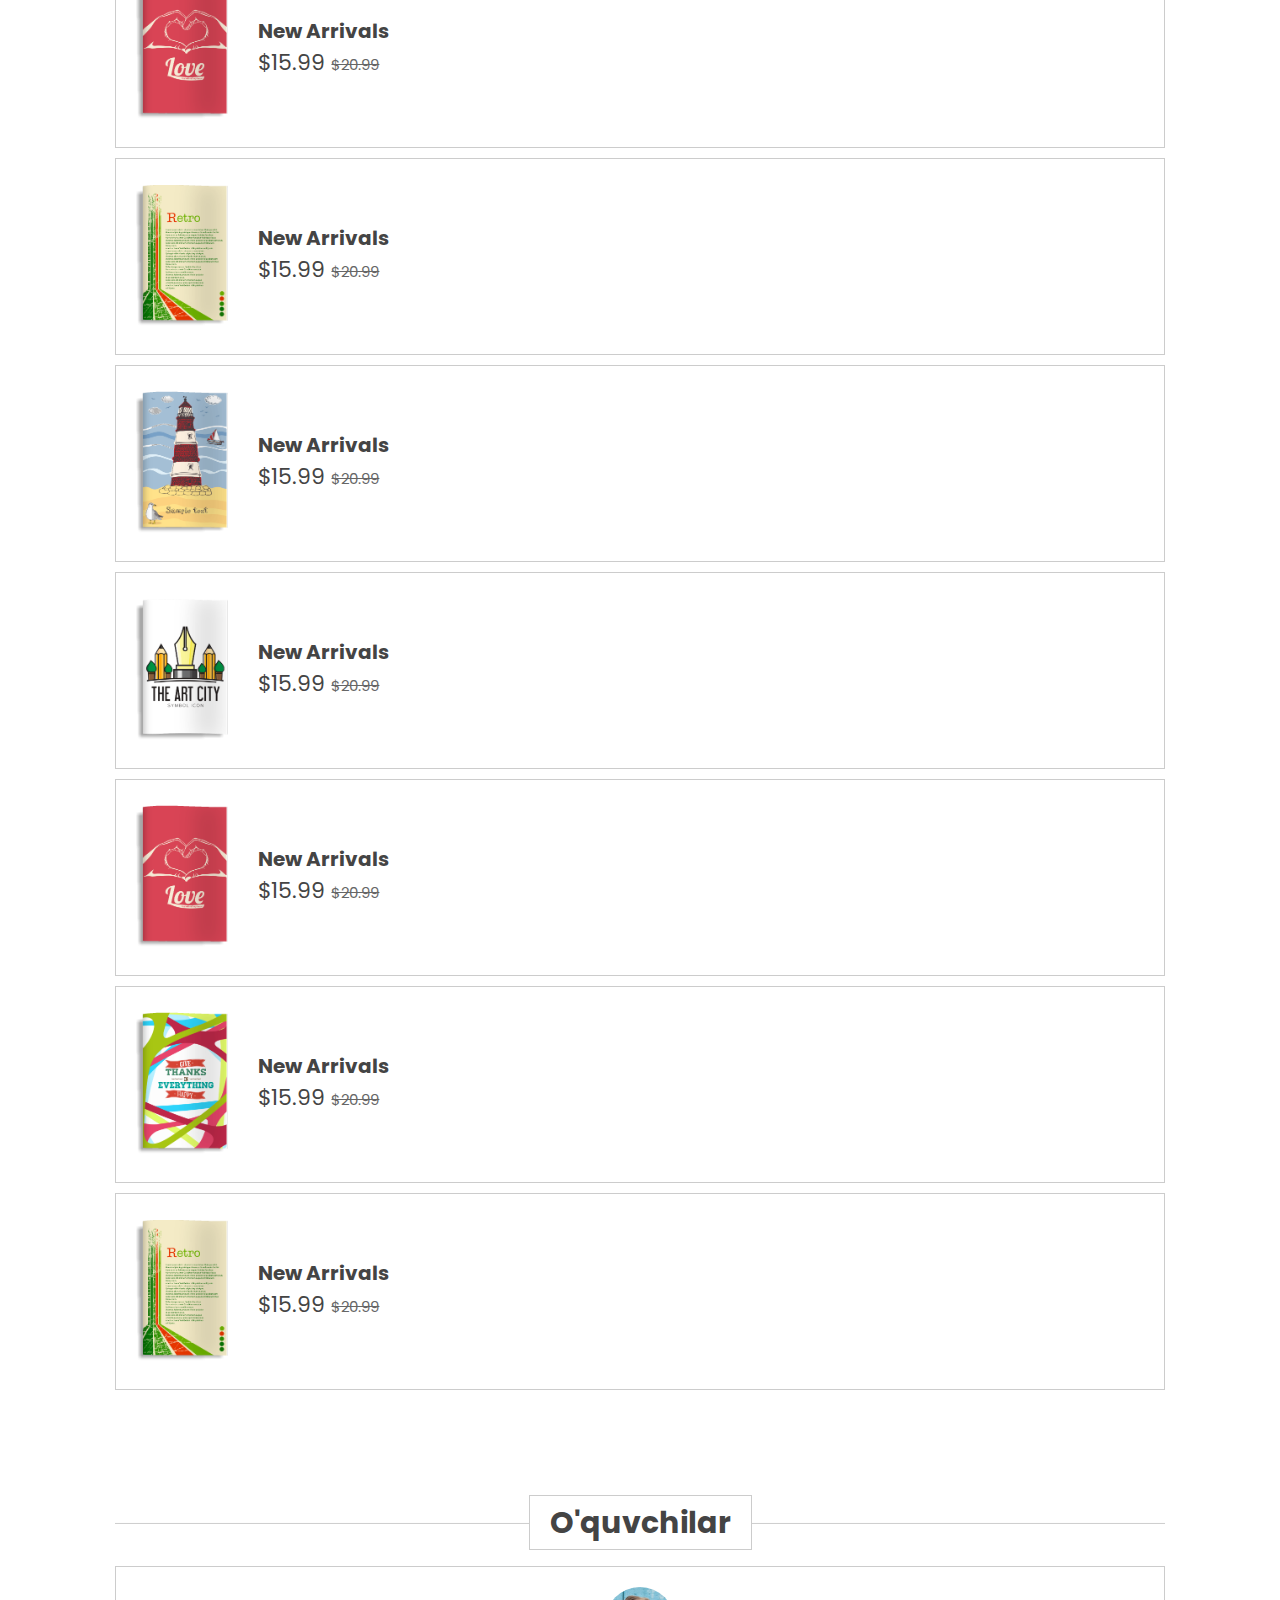
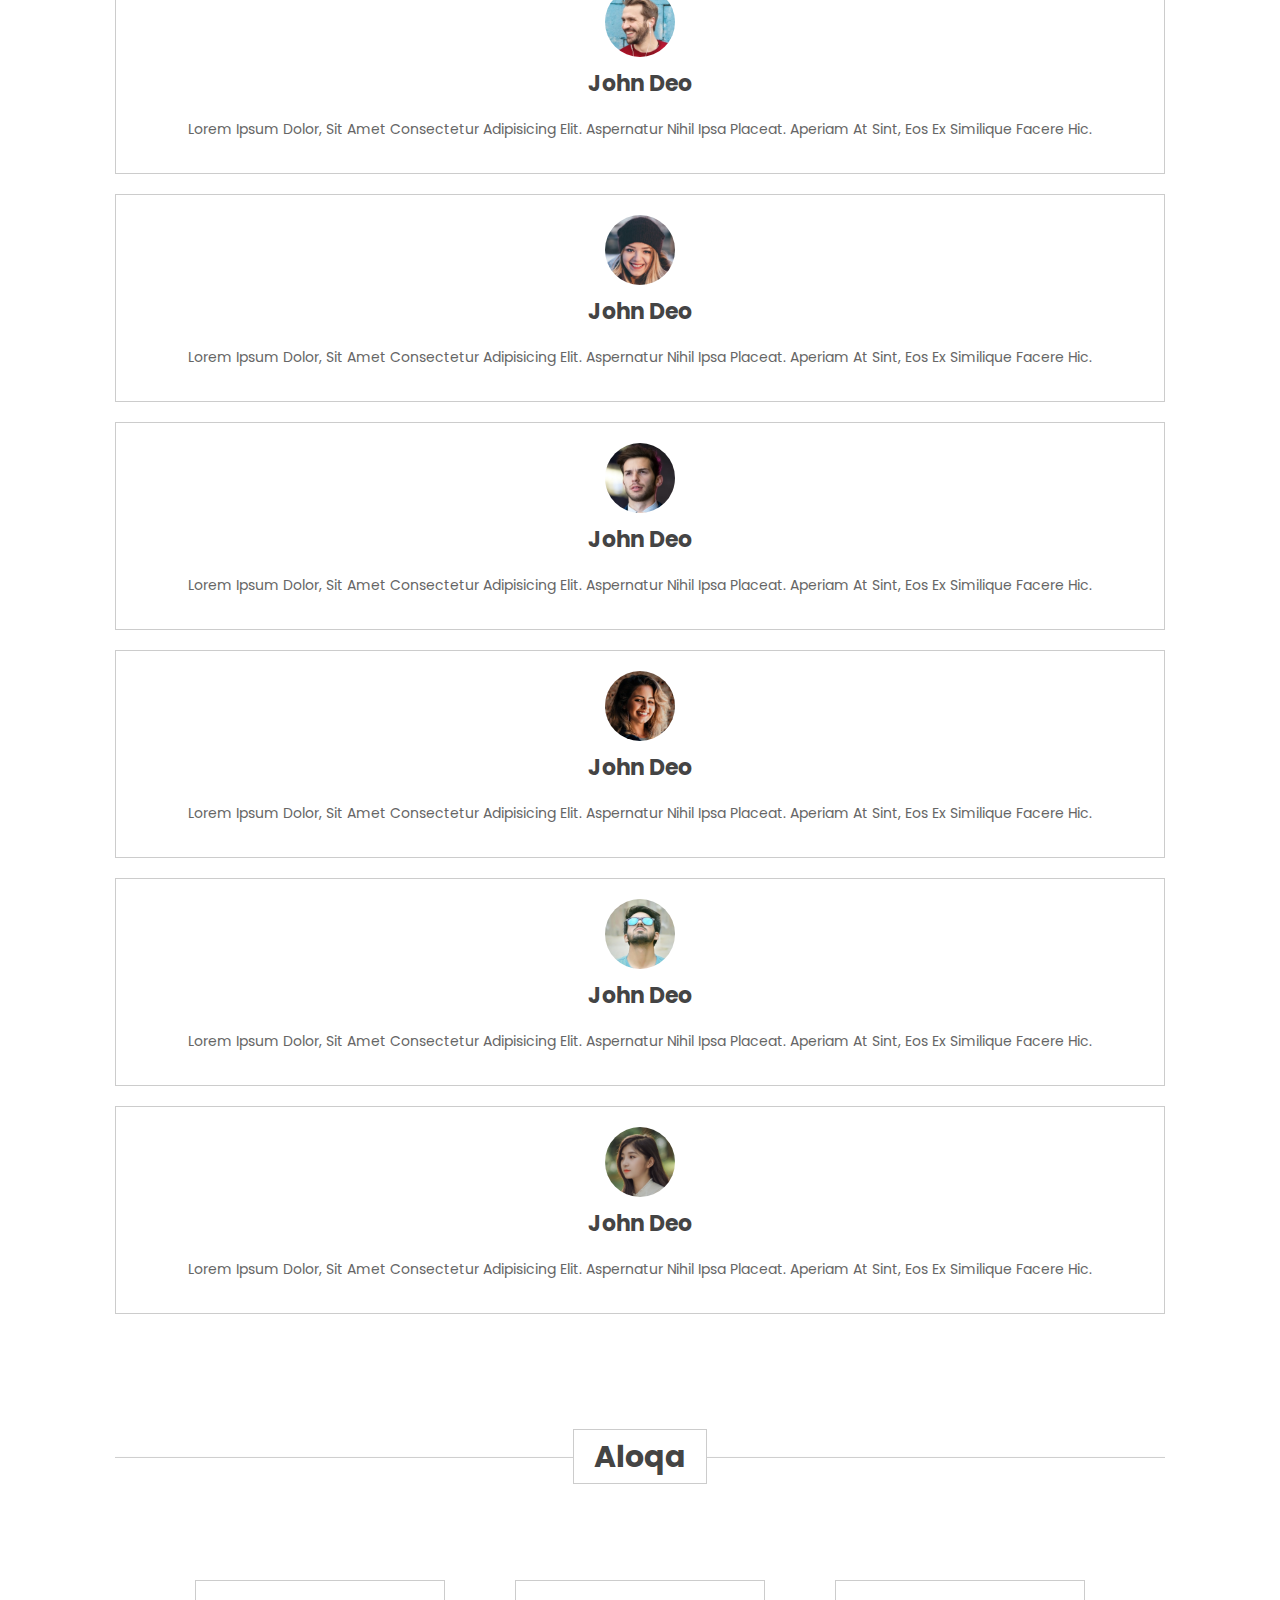
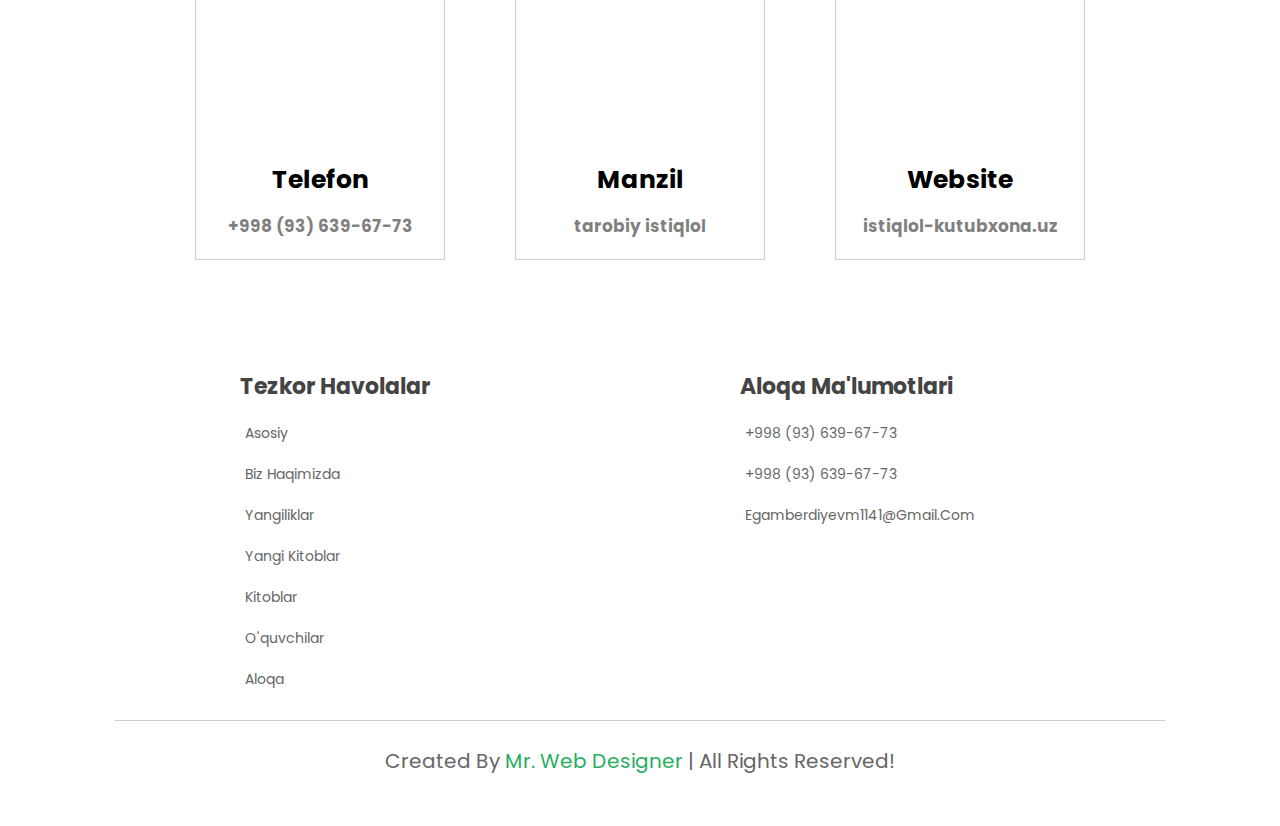
==== commit 22aae567: "demo" ====
--- a/index.html
+++ b/index.html
@@ -19,7 +19,7 @@
 <header class="header">
 
     <div class="header-2">
-        <a href="#" class="logo"><img src="./image/image-removebg-preview (6).png" alt=""> bookly </a>
+        <a href="#" class="logo"><img src="./image/image-removebg-preview (6).png" alt=""> Library </a>
         <nav class="navbar">
             <a href="#home">asosiy</a>
             <a href="#about">Biz haqimizda</a>
@@ -38,7 +38,7 @@
 <!-- top navbar -->
 
 <div class="top-navbar">
-    <a href="#" class="logo"><img src="./image/image-removebg-preview (6).png" alt=""> bookly </a>
+    <a href="#" class="logo"><img src="./image/image-removebg-preview (6).png" alt=""> Library </a>
 </div>
 
 <!-- bottom navbar  -->
@@ -228,162 +228,92 @@
         <div class="swiper-wrapper">
 
             <div class="swiper-slide box">
-                <div class="icons">
-                    <a href="#" class="fas fa-search"></a>
-                    <a href="#" class="fas fa-heart"></a>
-                    <a href="#" class="fas fa-eye"></a>
-                </div>
                 <div class="image">
                     <img src="image/book-1.png" alt="">
                 </div>
                 <div class="content">
                     <h3>featured books</h3>
-                    <div class="price">$15.99 <span>$20.99</span></div>
-                    <a href="#" class="btn">Boshqa kitoblar</a>
-                </div>
-            </div>
-
-            <div class="swiper-slide box">
-                <div class="icons">
-                    <a href="#" class="fas fa-search"></a>
-                    <a href="#" class="fas fa-heart"></a>
-                    <a href="#" class="fas fa-eye"></a>
-                </div>
+                </div>
+            </div>
+
+            <div class="swiper-slide box">
                 <div class="image">
                     <img src="image/book-2.png" alt="">
                 </div>
                 <div class="content">
                     <h3>featured books</h3>
-                    <div class="price">$15.99 <span>$20.99</span></div>
-                    <a href="#" class="btn">add to cart</a>
-                </div>
-            </div>
-
-            <div class="swiper-slide box">
-                <div class="icons">
-                    <a href="#" class="fas fa-search"></a>
-                    <a href="#" class="fas fa-heart"></a>
-                    <a href="#" class="fas fa-eye"></a>
-                </div>
+                </div>
+            </div>
+
+            <div class="swiper-slide box">
                 <div class="image">
                     <img src="image/book-3.png" alt="">
                 </div>
                 <div class="content">
                     <h3>featured books</h3>
-                    <div class="price">$15.99 <span>$20.99</span></div>
-                    <a href="#" class="btn">add to cart</a>
-                </div>
-            </div>
-
-            <div class="swiper-slide box">
-                <div class="icons">
-                    <a href="#" class="fas fa-search"></a>
-                    <a href="#" class="fas fa-heart"></a>
-                    <a href="#" class="fas fa-eye"></a>
-                </div>
+                </div>
+            </div>
+
+            <div class="swiper-slide box">
                 <div class="image">
                     <img src="image/book-4.png" alt="">
                 </div>
                 <div class="content">
                     <h3>featured books</h3>
-                    <div class="price">$15.99 <span>$20.99</span></div>
-                    <a href="#" class="btn">add to cart</a>
-                </div>
-            </div>
-
-            <div class="swiper-slide box">
-                <div class="icons">
-                    <a href="#" class="fas fa-search"></a>
-                    <a href="#" class="fas fa-heart"></a>
-                    <a href="#" class="fas fa-eye"></a>
-                </div>
+                </div>
+            </div>
+
+            <div class="swiper-slide box">
                 <div class="image">
                     <img src="image/book-5.png" alt="">
                 </div>
                 <div class="content">
                     <h3>featured books</h3>
-                    <div class="price">$15.99 <span>$20.99</span></div>
-                    <a href="#" class="btn">add to cart</a>
-                </div>
-            </div>
-
-            <div class="swiper-slide box">
-                <div class="icons">
-                    <a href="#" class="fas fa-search"></a>
-                    <a href="#" class="fas fa-heart"></a>
-                    <a href="#" class="fas fa-eye"></a>
-                </div>
+                </div>
+            </div>
+
+            <div class="swiper-slide box">
                 <div class="image">
                     <img src="image/book-6.png" alt="">
                 </div>
                 <div class="content">
                     <h3>featured books</h3>
-                    <div class="price">$15.99 <span>$20.99</span></div>
-                    <a href="#" class="btn">add to cart</a>
-                </div>
-            </div>
-
-            <div class="swiper-slide box">
-                <div class="icons">
-                    <a href="#" class="fas fa-search"></a>
-                    <a href="#" class="fas fa-heart"></a>
-                    <a href="#" class="fas fa-eye"></a>
-                </div>
+                </div>
+            </div>
+
+            <div class="swiper-slide box">
                 <div class="image">
                     <img src="image/book-7.png" alt="">
                 </div>
                 <div class="content">
                     <h3>featured books</h3>
-                    <div class="price">$15.99 <span>$20.99</span></div>
-                    <a href="#" class="btn">add to cart</a>
-                </div>
-            </div>
-
-            <div class="swiper-slide box">
-                <div class="icons">
-                    <a href="#" class="fas fa-search"></a>
-                    <a href="#" class="fas fa-heart"></a>
-                    <a href="#" class="fas fa-eye"></a>
-                </div>
+                </div>
+            </div>
+
+            <div class="swiper-slide box">
                 <div class="image">
                     <img src="image/book-8.png" alt="">
                 </div>
                 <div class="content">
                     <h3>featured books</h3>
-                    <div class="price">$15.99 <span>$20.99</span></div>
-                    <a href="#" class="btn">add to cart</a>
-                </div>
-            </div>
-
-            <div class="swiper-slide box">
-                <div class="icons">
-                    <a href="#" class="fas fa-search"></a>
-                    <a href="#" class="fas fa-heart"></a>
-                    <a href="#" class="fas fa-eye"></a>
-                </div>
+                </div>
+            </div>
+
+            <div class="swiper-slide box">
                 <div class="image">
                     <img src="image/book-9.png" alt="">
                 </div>
                 <div class="content">
                     <h3>featured books</h3>
-                    <div class="price">$15.99 <span>$20.99</span></div>
-                    <a href="#" class="btn">add to cart</a>
-                </div>
-            </div>
-
-            <div class="swiper-slide box">
-                <div class="icons">
-                    <a href="#" class="fas fa-search"></a>
-                    <a href="#" class="fas fa-heart"></a>
-                    <a href="#" class="fas fa-eye"></a>
-                </div>
+                </div>
+            </div>
+
+            <div class="swiper-slide box">
                 <div class="image">
                     <img src="image/book-10.png" alt="">
                 </div>
                 <div class="content">
                     <h3>featured books</h3>
-                    <div class="price">$15.99 <span>$20.99</span></div>
-                    <a href="#" class="btn">add to cart</a>
                 </div>
             </div>
 
@@ -702,78 +632,36 @@
                 <img src="image/pic-1.png" alt="">
                 <h3>john deo</h3>
                 <p>Lorem ipsum dolor, sit amet consectetur adipisicing elit. Aspernatur nihil ipsa placeat. Aperiam at sint, eos ex similique facere hic.</p>
-                <div class="stars">
-                    <i class="fas fa-star"></i>
-                    <i class="fas fa-star"></i>
-                    <i class="fas fa-star"></i>
-                    <i class="fas fa-star"></i>
-                    <i class="fas fa-star-half-alt"></i>
-                </div>
             </div>
 
             <div class="swiper-slide box">
                 <img src="image/pic-2.png" alt="">
                 <h3>john deo</h3>
                 <p>Lorem ipsum dolor, sit amet consectetur adipisicing elit. Aspernatur nihil ipsa placeat. Aperiam at sint, eos ex similique facere hic.</p>
-                <div class="stars">
-                    <i class="fas fa-star"></i>
-                    <i class="fas fa-star"></i>
-                    <i class="fas fa-star"></i>
-                    <i class="fas fa-star"></i>
-                    <i class="fas fa-star-half-alt"></i>
-                </div>
             </div>
 
             <div class="swiper-slide box">
                 <img src="image/pic-3.png" alt="">
                 <h3>john deo</h3>
                 <p>Lorem ipsum dolor, sit amet consectetur adipisicing elit. Aspernatur nihil ipsa placeat. Aperiam at sint, eos ex similique facere hic.</p>
-                <div class="stars">
-                    <i class="fas fa-star"></i>
-                    <i class="fas fa-star"></i>
-                    <i class="fas fa-star"></i>
-                    <i class="fas fa-star"></i>
-                    <i class="fas fa-star-half-alt"></i>
-                </div>
             </div>
 
             <div class="swiper-slide box">
                 <img src="image/pic-4.png" alt="">
                 <h3>john deo</h3>
                 <p>Lorem ipsum dolor, sit amet consectetur adipisicing elit. Aspernatur nihil ipsa placeat. Aperiam at sint, eos ex similique facere hic.</p>
-                <div class="stars">
-                    <i class="fas fa-star"></i>
-                    <i class="fas fa-star"></i>
-                    <i class="fas fa-star"></i>
-                    <i class="fas fa-star"></i>
-                    <i class="fas fa-star-half-alt"></i>
-                </div>
             </div>
 
             <div class="swiper-slide box">
                 <img src="image/pic-5.png" alt="">
                 <h3>john deo</h3>
                 <p>Lorem ipsum dolor, sit amet consectetur adipisicing elit. Aspernatur nihil ipsa placeat. Aperiam at sint, eos ex similique facere hic.</p>
-                <div class="stars">
-                    <i class="fas fa-star"></i>
-                    <i class="fas fa-star"></i>
-                    <i class="fas fa-star"></i>
-                    <i class="fas fa-star"></i>
-                    <i class="fas fa-star-half-alt"></i>
-                </div>
             </div>
 
             <div class="swiper-slide box">
                 <img src="image/pic-6.png" alt="">
                 <h3>john deo</h3>
                 <p>Lorem ipsum dolor, sit amet consectetur adipisicing elit. Aspernatur nihil ipsa placeat. Aperiam at sint, eos ex similique facere hic.</p>
-                <div class="stars">
-                    <i class="fas fa-star"></i>
-                    <i class="fas fa-star"></i>
-                    <i class="fas fa-star"></i>
-                    <i class="fas fa-star"></i>
-                    <i class="fas fa-star-half-alt"></i>
-                </div>
             </div>
 
         </div>
@@ -841,8 +729,6 @@
 <!-- footer section starts  -->
 
 <section class="footer">
-
-    <h1 class="heading"> <span>Footer</span> </h1>
 
     <div class="box-container">
 
--- a/css/style.css
+++ b/css/style.css
@@ -692,7 +692,6 @@
     font-size: 1.4rem;
     color: var(--light-color);
     padding: 1rem 0;
-    text-transform: lowercase;
 }
 
 .footer .box-container .box a i {
